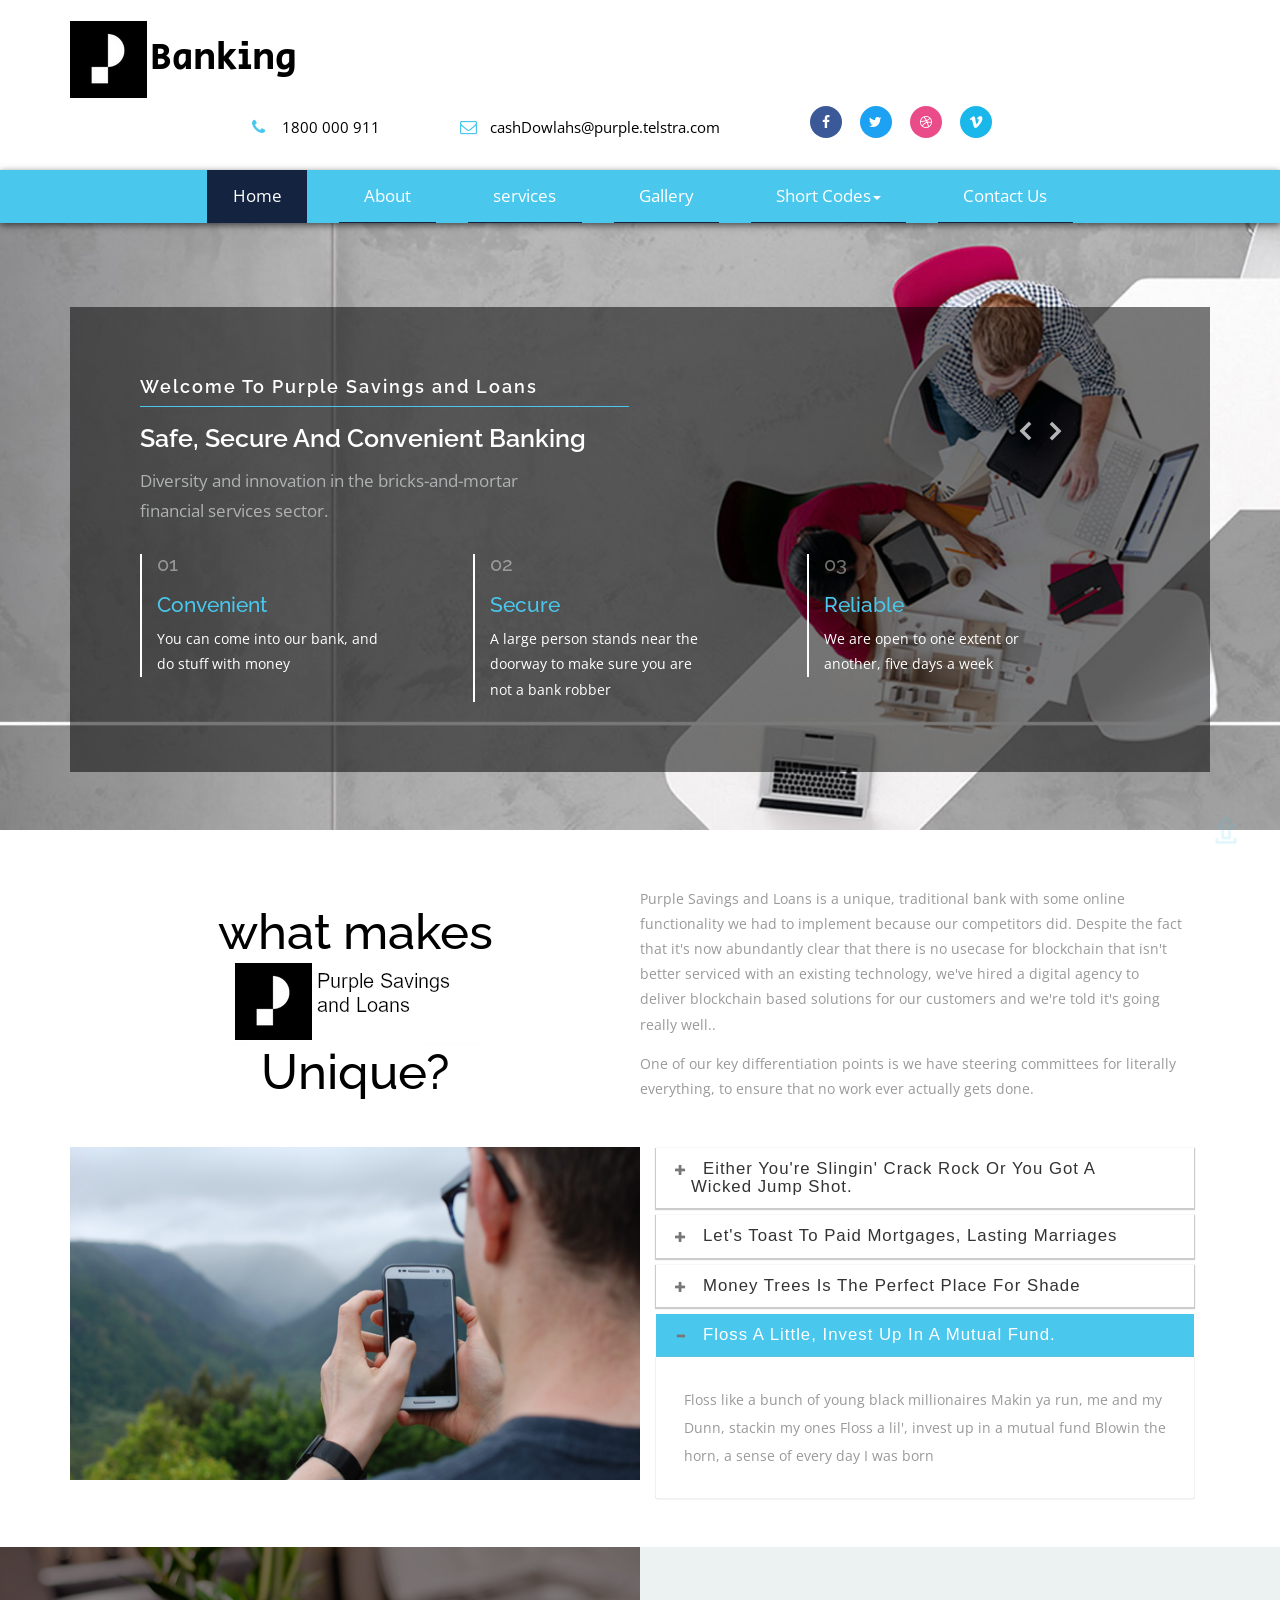
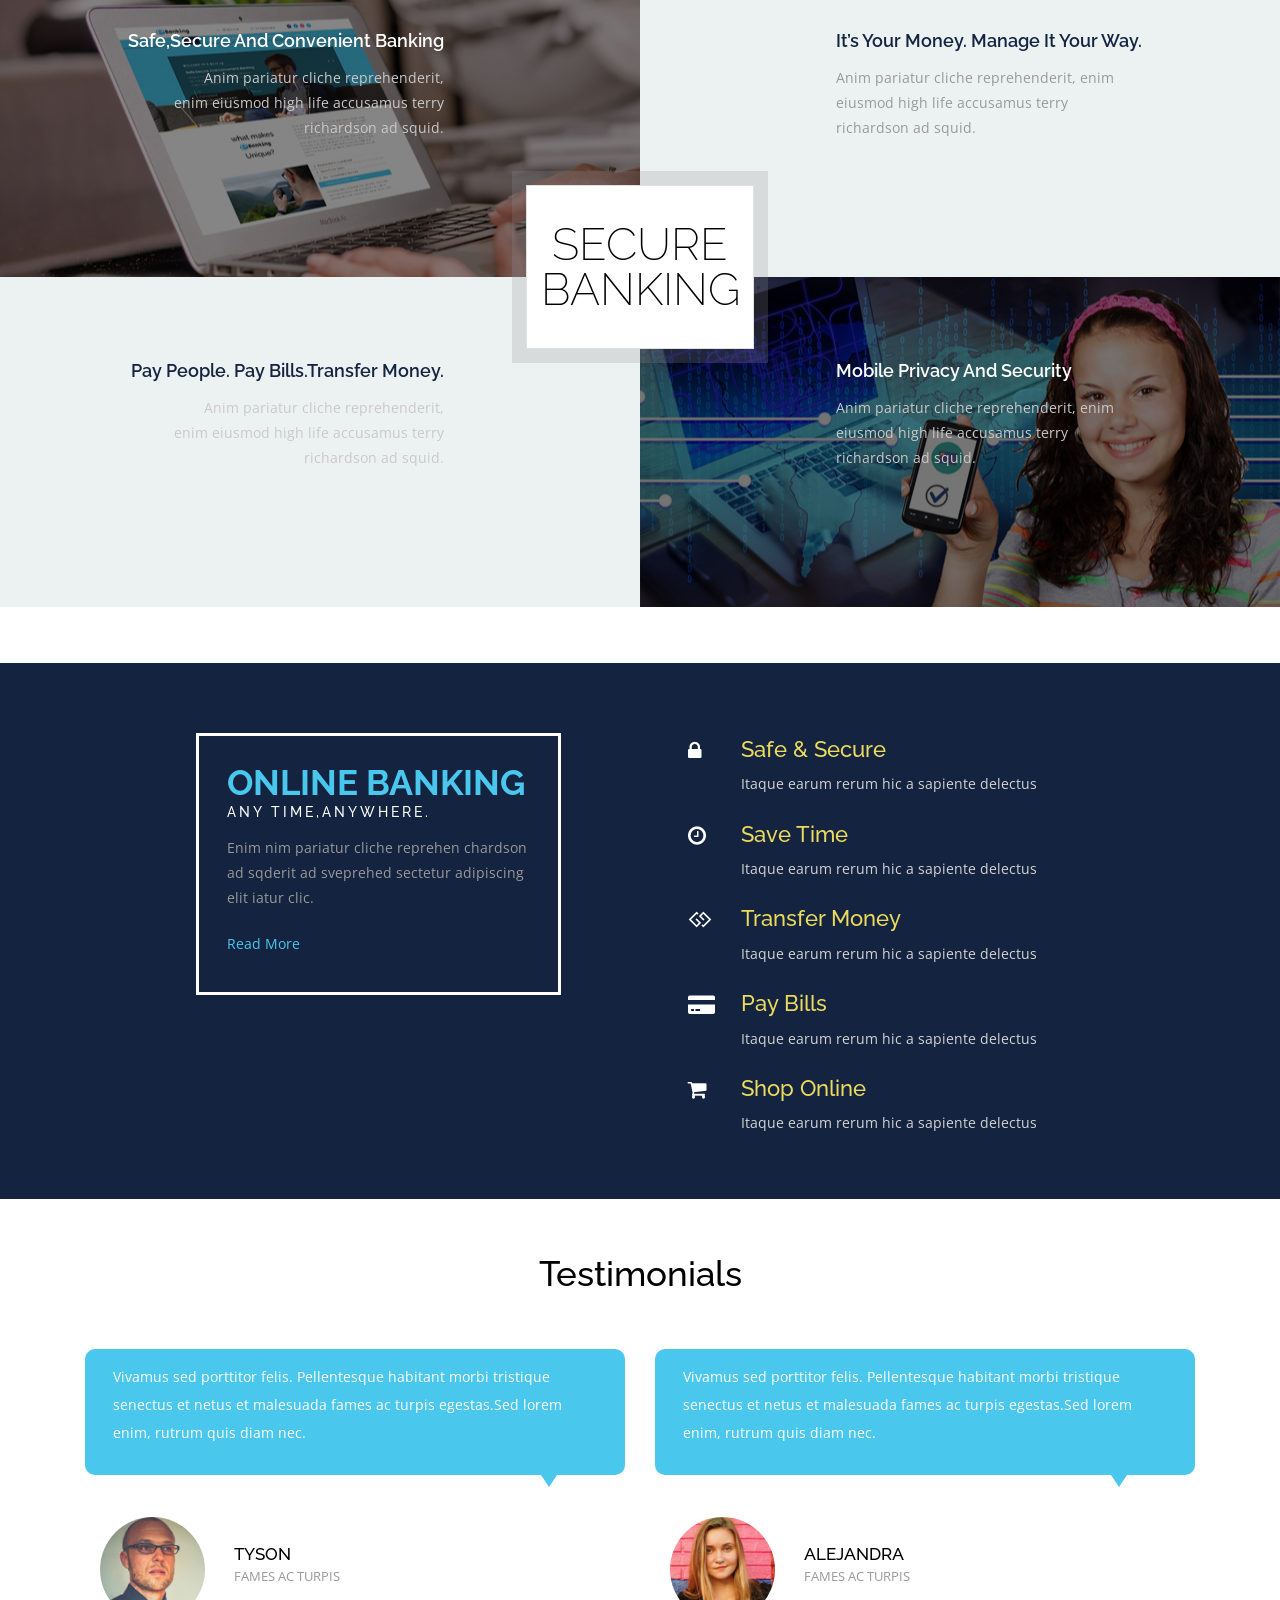
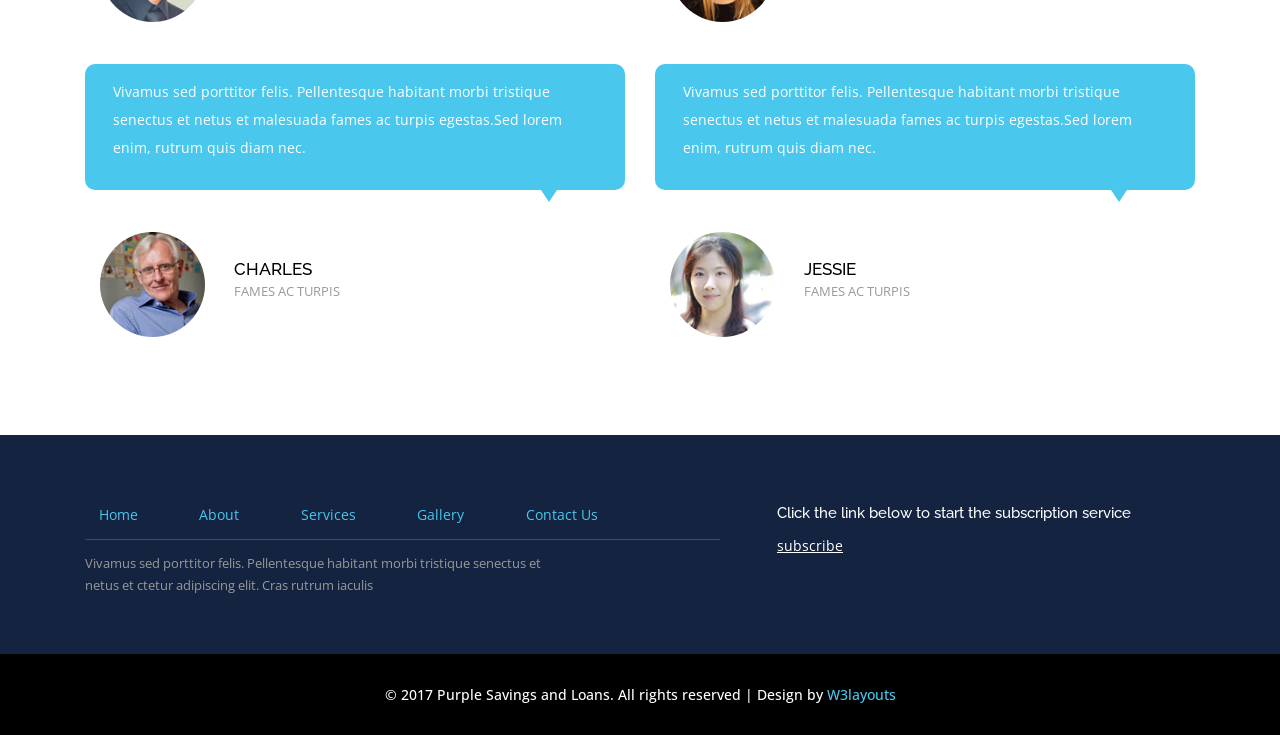
==== index.html @ 35c1cdf0 "Made IE6 compatibility more exciting!" ====
<!--
Author: W3layouts
Author URL: http://w3layouts.com
License: Creative Commons Attribution 3.0 Unported
License URL: http://creativecommons.org/licenses/by/3.0/
-->
<!DOCTYPE html>
<html lang="en">
<head>
<title>Purple Savings and Loans a Banking Category Bootstrap Bootstrap Responsive website Template | Home :: w3layouts</title>
<meta name="viewport" content="width=device-width, initial-scale=1">
<meta http-equiv="Content-Type" content="text/html; charset=utf-8" />
<meta name="keywords" content="Purple Savings and Loans Responsive web template, Bootstrap Web Templates, Flat Web Templates, Android Compatible web template, 
	SmartPhone Compatible web template, free WebDesigns for Nokia, Samsung, LG, Sony Ericsson, Motorola web design" />
<script type="application/x-javascript"> addEventListener("load", function() { setTimeout(hideURLbar, 0); }, false); function hideURLbar(){ window.scrollTo(0,1); } </script>
<!-- Custom Theme files -->
<link href="css/bootstrap.css" type="text/css" rel="stylesheet" media="all">
<link href="css/style.css" type="text/css" rel="stylesheet" media="all">
<link href="css/font-awesome.css" rel="stylesheet">   <!-- font-awesome icons --> 
<!-- //Custom Theme files -->  
<!-- js --> 
	<script src="js/jquery-2.2.3.min.js"></script>
<!-- web-fonts -->
<link href="//fonts.googleapis.com/css?family=Secular+One" rel="stylesheet">
<link href="//fonts.googleapis.com/css?family=Open+Sans:300,300i,400,400i,600,600i,700,700i,800,800i" rel="stylesheet">
<link href="//fonts.googleapis.com/css?family=Raleway:100,100i,200,200i,300,300i,400,400i,500,500i,600,600i,700,700i,800,800i,900,900i" rel="stylesheet">
<!-- //web-fonts --> 
</head>
<body> 
	<!-- header -->
	<div class="headerw3-agile"> 
		<div class="header-w3mdl"><!-- header-two --> 
			<div class="container"> 
				<div class="agileits-logo navbar-left">
					<h1><a href="index.html"><img src="images/e.png" alt="logo"/>Banking</a></h1> 
				</div> 
				<div class="agileits-hdright nav navbar-nav">
					<div class="header-w3top"><!-- header-top --> 
						<ul class="w3l-nav-top">
							<li><i class="fa fa-phone"></i><span> 1800 000 911 </span></li> 
							<li><a href="mailto:example@mail.com"><i class="fa fa-envelope-o"></i><span>cashDowlahs@purple.telstra.com</span></a></li>
						</ul>
						<div class="clearfix"> </div> 	 
					</div>
					<div class="agile_social_banner">
						<ul class="agileits_social_list">
							<li><a href="#" class="w3_agile_facebook"><i class="fa fa-facebook" aria-hidden="true"></i></a></li>
							<li><a href="#" class="agile_twitter"><i class="fa fa-twitter" aria-hidden="true"></i></a></li>
							<li><a href="#" class="w3_agile_dribble"><i class="fa fa-dribbble" aria-hidden="true"></i></a></li>
							<li><a href="#" class="w3_agile_vimeo"><i class="fa fa-vimeo" aria-hidden="true"></i></a></li>
						</ul>
					</div>  

				</div>
				<div class="clearfix"> </div> 
			</div>	
		</div>	
	</div>	
	<!-- //header -->  
	<!-- banner -->
	<div class="banner">
		<div class="header-nav"><!-- header-three --> 	
			<nav class="navbar navbar-default">
				<div class="navbar-header">
					<button type="button" class="navbar-toggle" data-toggle="collapse" data-target="#bs-example-navbar-collapse-1">
						<span class="sr-only">Toggle navigation</span>
						Menu 
					</button> 
				</div>
				<!-- top-nav -->
				<div class="collapse navbar-collapse" id="bs-example-navbar-collapse-1">
					<ul class="nav navbar-nav">
						<li><a href="index.html" class="active">Home</a></li>
						<li><a href="about.html" class="scroll">About</a></li>    
						<li><a href="services.html" class="scroll">services</a></li>    
						<li><a href="gallery.html" class="scroll">Gallery</a></li>    
						<li><a href="icons.html" data-toggle="dropdown">Short Codes<span class="caret"></span></a>
							<ul class="dropdown-menu">
								<li><a href="icons.html">Icons</a></li>
								<li><a href="typography.html">Typograpghy</a></li>
							</ul>
						</li>	
						<li><a href="contact.html" class="scroll">Contact Us</a></li>
					</ul>  
					<div class="clearfix"> </div>	
				</div>
			</nav>    
		</div>
		<!-- banner-text -->
		<!-- banner -->
		<div class="container">
			<div class="banner-text agileits-w3layouts">
				<div  id="top" class="callbacks_container">
					<ul class="rslides" id="slider3">
						<li>
							<div class="banner-textagileinfo">
								<h6>Welcome To Purple Savings and Loans</h6>	 
								<h3>Safe, secure and convenient banking</h3>	 
								<p>Diversity and innovation in the bricks-and-mortar financial services sector.</p>
								<div class="agileits-banner-bot">
									<div class="col-md-4 col-sm-4 col-xs-4 w3l-bb-grid1">
										<h5>01</h5>
										<h4>convenient</h4>	 
										<p>You can come into our bank, and do stuff with money</p>
									</div>
									<div class="col-md-4 col-sm-4 col-xs-4 w3l-bb-grid1">
										<h5>02</h5>
										<h4>secure</h4>
										<p>A large person stands near the doorway to make sure you are not a bank robber</p>
										
									</div>
									<div class="col-md-4 col-sm-4 col-xs-4 w3l-bb-grid1">
										<h5>03</h5>
										<h4>reliable</h4>
										<p>We are open to one extent or another, five days a week</p>
									</div>
									<div class="clearfix"></div>
								</div>	
							</div>	
						</li>
						<li>
							<div class="banner-textagileinfo"> 
								<h6>Welcome To Purple Savings and Loans</h6>	
								<h3>Safe, secure and convenient banking</h3>	 
								<p>Diversity and innovation in the bricks-and-mortar financial services sector</p>
								<div class="agileits-banner-bot">
									<div class="col-md-4 col-sm-4 col-xs-4 w3l-bb-grid1">
										<h5>01</h5>
										<h4>convenient</h4>
										<p>Login with an on-screen, clickable keyboard</p>	 									
									</div>
									<div class="col-md-4 col-sm-4 col-xs-4 w3l-bb-grid1">
										<h5>02</h5>
										<h4>secure</h4>	 
										<p>Your money is safe and secure with block-chain, serverless technology</p>
									</div>
									<div class="col-md-4 col-sm-4 col-xs-4 w3l-bb-grid1">
										<h5>03</h5>
										<h4>reliable</h4>
										<p>Certified for Internet Explorer 6!</p>
									</div>
									<div class="clearfix"></div>
								</div>
							</div>	
						</li>
						<li>
							<div class="banner-textagileinfo">
								<h6>Welcome To Purple Savings and Loans</h6>	
								<h3>Safe, secure and convenient banking</h3>
								<p>Diversity and innovation in the bricks-and-mortar financial services sector</p>
								<div class="agileits-banner-bot">
									<div class="col-md-4 col-sm-4 col-xs-4 w3l-bb-grid1">
										<h5>01</h5>
										<h4>convenient</h4>
										<p>Internet banking available during business hours</p>		
									</div>
									<div class="col-md-4 col-sm-4 col-xs-4 w3l-bb-grid1">
										<h5>02</h5>
										<h4>secure</h4>
										<p>Military-grade encryption with MD5. Maximum password lengths and disabled password managers.</p>
										
									</div>
									<div class="col-md-4 col-sm-4 col-xs-4 w3l-bb-grid1">
										<h5>03</h5>
										<h4>reliable</h4>
										<p>Our voluntary attrition is under 50% so relationships are possible</p>
									</div>
									<div class="clearfix"></div>
								</div>	
							</div>	
						</li> 
					</ul>
				</div>
			</div>
		 </div>
	</div>
	<!-- about -->
	<div class="home-about w3ls-section">
		<div class="container">
			<!-- about top-->
			<div class="w3ls-about agile-section">
					<div class="w3-agileits-about-grids">
						<div class="col-md-6 col-sm-6 col-xs-6 agileits-title">
							<h3>what makes <img src="images/logo.png" alt="logo"/>Unique?</h3> 
						</div>
						<div class="col-md-6 col-sm-6 col-xs-6  agile-about-bottom-right">
							<p>Purple Savings and Loans is a unique, traditional bank with some online functionality we had to implement because our competitors did.
							Despite the fact that it's now abundantly clear that there is no usecase for blockchain that isn't better serviced with an existing technology, we've hired a digital agency to deliver blockchain based solutions for our customers and we're told it's going really well..</p>
							<p class="w3ls-about-text">One of our key differentiation points is we have steering committees for literally everything, to ensure that no work ever actually gets done.</p>
						
						</div>
						<div class="clearfix"> </div>
				   </div>
			</div>
			<!-- //about top-->
			<!-- about bottom-->
			<div class="about-bottom">
				<div class="col-md-6 about-w3right">
					
				</div>
				<div class="col-md-6 about-w3left"> 
					<div class="panel-group" id="accordion" role="tablist" aria-multiselectable="true">
						<div class="panel panel-default">
							<div class="panel-heading" role="tab" id="headingOne">
								<h5 class="panel-title asd">
									<a class="pa_italic collapsed" role="button" data-toggle="collapse" data-parent="#accordion" href="#collapseOne" aria-expanded="false" aria-controls="collapseOne">
										<span class="glyphicon glyphicon-plus" aria-hidden="true"></span><i class="glyphicon glyphicon-minus" aria-hidden="true"></i>Either you're slingin' crack rock or you got a wicked jump shot. 
									</a>
								</h5>
							</div>
							<div id="collapseOne" class="panel-collapse collapse" role="tabpanel" aria-labelledby="headingOne" aria-expanded="false" style="height: 0px;">
								<div class="panel-body panel_text">
									Invest in your future, don't dilute your finances, 401k, make sure it's low risk, then get some real estate, 4.25% thirty-year mortgage
								</div>
							</div>
						</div>
						<div class="panel panel-default">
							<div class="panel-heading" role="tab" id="headingTwo">
								<h5 class="panel-title asd">
									<a class="pa_italic collapsed" role="button" data-toggle="collapse" data-parent="#accordion" href="#collapseTwo" aria-expanded="false" aria-controls="collapseTwo">
										<span class="glyphicon glyphicon-plus" aria-hidden="true"></span><i class="glyphicon glyphicon-minus" aria-hidden="true"></i>Let's toast to paid mortgages, lasting marriages
									</a>
								</h5>
							</div>
							<div id="collapseTwo" class="panel-collapse collapse" role="tabpanel" aria-labelledby="headingTwo" aria-expanded="false" style="height: 0px;">
								<div class="panel-body panel_text">
									Anim pariatur cliche reprehenderit, enim eiusmod high life accusamus terry richardson ad squid. 3 wolf moon officia aute, non cupidatat skateboard dolor brunch. Food truck quinoa nesciunt laborum eiusmod.
								</div>
							</div>
						</div>
						<div class="panel panel-default">
							<div class="panel-heading" role="tab" id="headingThree">
								<h5 class="panel-title asd">
									<a class="pa_italic collapsed" role="button" data-toggle="collapse" data-parent="#accordion" href="#collapseThree" aria-expanded="false" aria-controls="collapseThree">
										<span class="glyphicon glyphicon-plus" aria-hidden="true"></span><i class="glyphicon glyphicon-minus" aria-hidden="true"></i>Money trees is the perfect place for shade
									</a>
								</h5>
							</div>
							<div id="collapseThree" class="panel-collapse collapse" role="tabpanel" aria-labelledby="headingThree" aria-expanded="false" style="height: 0px;">
								<div class="panel-body panel_text">
									Anim pariatur cliche reprehenderit, enim eiusmod high life accusamus terry richardson ad squid. 3 wolf moon officia aute, non cupidatat skateboard dolor brunch. Food truck quinoa nesciunt laborum eiusmod.
								</div>
							</div>
						</div>
						<div class="panel panel-default">
							<div class="panel-heading" role="tab" id="headingFour">
								<h5 class="panel-title asd">
									<a class="pa_italic" role="button" data-toggle="collapse" data-parent="#accordion" href="#collapseFour" aria-expanded="true" aria-controls="collapseFour">
										<span class="glyphicon glyphicon-plus" aria-hidden="true"></span><i class="glyphicon glyphicon-minus" aria-hidden="true"></i>Floss a little, invest up in a mutual fund.
									</a>
								</h5>
							</div>
							<div id="collapseFour" class="panel-collapse collapse in" role="tabpanel" aria-labelledby="headingFour" aria-expanded="true">
								<div class="panel-body panel_text">
									Floss like a bunch of young black millionaires Makin ya run, me and my Dunn, stackin my ones Floss a lil', invest up in a mutual fund Blowin the horn, a sense of every day I was born
								</div>
							</div>
						</div>
					</div> 
				</div> 
				<div class="clearfix"> </div>
			</div>		
		</div>	
			<!-- //about-bottom -->
			<!-- about-bottom-grid -->
			<div class="wthree-about-bot-grid-sec">
				<div class="agileits-about-pos">
					<h2>secure banking</h2>
				</div>
				<div class="col-md-6 col-sm-6 w3ls-abg w3ls-abg1 abg1">
					<h4>Safe,secure and convenient banking</h4>
					<p>Anim pariatur cliche reprehenderit, enim eiusmod high life accusamus terry richardson ad squid.</p>
				</div>
				<div class="col-md-6 col-sm-6 w3ls-abg w3ls-abg2 abg4">
					<h4>it’s your money. manage it your way.</h4>
					<p>Anim pariatur cliche reprehenderit, enim eiusmod high life accusamus terry richardson ad squid.</p>
				</div>
				<div class="col-md-6  col-sm-6 w3ls-abg w3ls-abg1 abg2">
					<h4>Pay people. Pay bills.Transfer money.</h4>
					<p>Anim pariatur cliche reprehenderit, enim eiusmod high life accusamus terry richardson ad squid.</p>
				</div>
				<div class="col-md-6 col-sm-6 w3ls-abg w3ls-abg2 abg3">
					<h4>Mobile Privacy and Security</h4>
					<p>Anim pariatur cliche reprehenderit, enim eiusmod high life accusamus terry richardson ad squid.</p>
				</div>
				
				<div class="clearfix"> </div>
			</div>
			<!-- //about-bottom-grid-->
	</div>
	<!-- //about -->
	<!--services-->
	<div class="w3ls-section services">
		<div class="container">
			<div class="services-left">
				<h4 class="title">online banking</h4>
				<h5>any time,anywhere.</h5>
				<p class="data">Enim nim pariatur cliche reprehen chardson ad sqderit ad sveprehed sectetur adipiscing elit iatur clic.</p>
				<div class="more">
					<a href="#" data-toggle="modal" data-target="#myModal"> Read More</a>
				</div>
			</div>
			<div class="services-right">
				<div class="services-grid">
					<div class="col-md-2 col-sm-2 col-xs-2 sr-icon">
						<span class="fa fa-lock" aria-hidden="true"></span>
					</div>	
					<div class="col-md-10 col-sm-10 col-xs-10 sr-txt">
						<h5>safe & secure</h5>
						<p>Itaque earum rerum hic a sapiente delectus</p>
					</div>	
					<div class="clearfix"></div>
				</div>
				<div class="services-grid">
					<div class="col-md-2 col-sm-2 col-xs-2 sr-icon">
						<span class="fa fa-clock-o" aria-hidden="true"></span>
					</div>	
					<div class="col-md-10 col-sm-10 col-xs-10 sr-txt">
						<h5>save time</h5>
						<p>Itaque earum rerum hic a sapiente delectus</p>
					</div>	
					<div class="clearfix"></div>
				</div>
				<div class="services-grid">
					<div class="col-md-2 col-sm-2 col-xs-2 sr-icon">
						<span class="fa fa-gg" aria-hidden="true"></span>
					</div>	
					<div class="col-md-10 col-sm-10 col-xs-10 sr-txt">	
						<h5>transfer money</h5>
						<p>Itaque earum rerum hic a sapiente delectus</p>
					</div>
					<div class="clearfix"></div>
				</div>	
				<div class="services-grid">
					<div class="col-md-2 col-sm-2 col-xs-2 sr-icon">
						<span class="fa fa-credit-card-alt" aria-hidden="true"></span>
					</div>	
					<div class="col-md-10 col-sm-10 col-xs-10 sr-txt">	
						<h5>pay bills</h5>
						<p>Itaque earum rerum hic a sapiente delectus</p>
					</div>	
					<div class="clearfix"> </div>
				</div>
				<div class="services-grid">
					<div class="col-md-2 col-sm-2 col-xs-2 sr-icon">
						<span class="fa fa-shopping-cart" aria-hidden="true"></span>
					</div>	
					<div class="col-md-10 col-sm-10 col-xs-10 sr-txt">
						<h5>Shop Online</h5>
						<p>Itaque earum rerum hic a sapiente delectus</p>
					</div>	
					<div class="clearfix"> </div>
				</div>
				<div class="clearfix"> </div>
			</div>
			<div class="clearfix"> </div>
		</div>
	</div>
	<!--//services-->
	<!-- testimonials -->
<div class="testimonials w3ls-section" id="testimonials">
	<div class="container"> 
		<h3 class="h3-w3l">Testimonials</h3>
		<div class="agile_testimonials_grids">
			<div class="col-md-6 col-sm-6 agile_testimonials_grid">
				<div class="agile_testimonials_grid1">
					<div class="w3_agile_testimonials_grid_right test-tooltip">
					   <p>Vivamus sed porttitor felis. Pellentesque habitant morbi tristique senectus et netus et 
						malesuada fames ac turpis egestas.Sed lorem enim, rutrum quis diam nec.</p>
					</div>
					<div class="w3_agile_testimonials_grid">
						<div class="w3_agile_testimonials_grid_left">
							<div class="col-md-3 col-sm-3 col-xs-3 w3l-testi-img">
								<img src="images/13.jpg" alt=" " class="img-responsive"/>
							</div>	
							<div class="col-md-9 col-sm-9 col-xs-9 w3l-testi-txt">
								<h4>Tyson</h4>
								<p>fames ac turpis</p>
							</div>	
							<div class="clearfix"> </div>
						</div>
					</div>
					
					<div class="clearfix"> </div>
				</div>
			</div>
			<div class="col-md-6 col-sm-6 agile_testimonials_grid">
				<div class="agile_testimonials_grid1">
					<div class="w3_agile_testimonials_grid_right test-tooltip">
						 <p>Vivamus sed porttitor felis. Pellentesque habitant morbi tristique senectus et netus et 
						malesuada fames ac turpis egestas.Sed lorem enim, rutrum quis diam nec.</p>
					</div>
					<div class="w3_agile_testimonials_grid">
						<div class="w3_agile_testimonials_grid_left">
							<div class="col-md-3 col-sm-3 col-xs-3 w3l-testi-img">
								<img src="images/10.jpg" alt=" " class="img-responsive"/>
							</div>	
							<div class="col-md-9 col-sm-9 col-xs-9 w3l-testi-txt">
								<h4>Alejandra</h4>
								<p>fames ac turpis</p>
							</div>
							<div class="clearfix"> </div>
						</div>
					</div>
					<div class="clearfix"> </div>
				</div>
			</div>
			<div class="col-md-6 col-sm-6 agile_testimonials_grid">
				<div class="agile_testimonials_grid1">
					<div class="w3_agile_testimonials_grid_right test-tooltip">
					   <p>Vivamus sed porttitor felis. Pellentesque habitant morbi tristique senectus et netus et 
						malesuada fames ac turpis egestas.Sed lorem enim, rutrum quis diam nec.</p>
					</div>
					<div class="w3_agile_testimonials_grid">
						<div class="w3_agile_testimonials_grid_left">
							<div class="col-md-3 col-sm-3 col-xs-3 w3l-testi-img">
								<img src="images/11.jpg" alt=" " class="img-responsive"/>
							</div>	
							<div class="col-md-9 col-sm-9 col-xs-9 w3l-testi-txt">
								<h4>Charles</h4>
								<p>fames ac turpis</p>
							</div>	
							<div class="clearfix"> </div>
						</div>
					</div>					
					<div class="clearfix"> </div>
				</div>
			</div>
			<div class="col-md-6 col-sm-6 agile_testimonials_grid">
				<div class="agile_testimonials_grid1">
					<div class="w3_agile_testimonials_grid_right test-tooltip">
					   <p>Vivamus sed porttitor felis. Pellentesque habitant morbi tristique senectus et netus et 
						malesuada fames ac turpis egestas.Sed lorem enim, rutrum quis diam nec.</p>
					</div>
					<div class="w3_agile_testimonials_grid">
						<div class="w3_agile_testimonials_grid_left">
							<div class="col-md-3 col-sm-3 col-xs-3 w3l-testi-img">
								<img src="images/12.jpg" alt=" " class="img-responsive" />
							</div>
							<div class="col-md-9 col-sm-9 col-xs-9 w3l-testi-txt">
								<h4>Jessie</h4>
								<p>fames ac turpis</p>
							</div>
							<div class="clearfix"> </div>
						</div>
					</div>
					<div class="clearfix"> </div>
				</div>
			</div>
			<div class="clearfix"> </div>
		</div>
	</div>
</div>
<!-- //testimonials -->
<!--footer-->
<div class="agile-footer w3ls-section">
	<div class="container">
		<div class="col-md-7 list-footer">
		  <ul class="footer-nav">
				<li><a  href="index.html">Home</a></li>
				<li><a  href="about.html">About</a></li>
				<li><a  href="services.html">Services</a></li>
				<li><a href="gallery.html">Gallery</a></li>
				<li><a href="contact.html">Contact Us</a></li>
		  </ul>
		  <p>Vivamus sed porttitor felis. Pellentesque habitant morbi tristique senectus et netus et ctetur adipiscing elit. Cras rutrum iaculis</p>
		</div>
		<div class="col-md-5 agileinfo-sub">
			<h6>Click the link below to start the subscription service</h6>
			<a href="#" data-toggle="modal" data-target="#myModal1">subscribe</a>
		</div>
		<div class="clearfix"></div>
     </div>
</div>	 
<div class="w3_agile-copyright text-center">
		<p>© 2017 Purple Savings and Loans. All rights reserved | Design by <a href="//w3layouts.com/">W3layouts</a></p>
	</div>
<!--//footer-->	

	<!-- modal-sign -->
	<div class="modal bnr-modal fade" id="myModal" tabindex="-1" role="dialog">
		<div class="modal-dialog" role="document">
			<div class="modal-dialog modal-md">
			<div class="modal-content">
				<div class="modal-header">
					<button type="button" class="close" data-dismiss="modal" aria-hidden="true">&times;</button>
					<img src="images/logo.png" alt="logo"/>
				</div>
				<div class="modal-body">
					<img src="images/modal.jpg" class="img-responsive" alt="image">
					<p>Fusce et congue nibh, ut ullamcorper magna. Donec ac massa tincidunt, fringilla sapien vel, tempus massa. Vestibulum felis leo, tincidunt sit amet tristique accumsan. In vitae dapibus metus. Donec nec massa non nulla mattis aliquam egestas et mi.</p>
				</div>
			</div>
		</div>

		</div>
	</div>
	<!-- modal-sign -->
	<div class="modal bnr-modal fade" id="myModal1" tabindex="-1" role="dialog">
		<div class="modal-dialog" role="document">
			<div class="modal-content">
				<div class="modal-header">
					<img src="images/logo.png" alt="logo"/>
					<button type="button" class="close" data-dismiss="modal" aria-label="Close"><span aria-hidden="true">&times;</span></button>						
				</div> 
				<div class="modal-body modal-spa">
					<p>Purple Savings and Loans's email newsletter provides subscribers with helpful articles on important issues in the banking industry, as well as news about events and more! To sign up for the newsletter, fill the below form.</p>
					<form class=" wthree-subsribe" action="#" method="post"> 
						<input type="text" name="name" placeholder="Your Name" required="">
						<input type="email" name="email" placeholder="your Email" required="">
						<input type="submit" value="SignUp"> 
						<div class="clearfix"></div>
					</form>
				</div> 
			</div>
		</div>
	</div>
	<!-- //modal-sign -->    
	<!-- //banner -->
		<!-- //banner-text -->  
	<!-- //banner -->
	<!-- banner Slider starts Here -->
	<script src="js/responsiveslides.min.js"></script>
	<script>
		// You can also use "$(window).load(function() {"
		$(function () {
		  // Slideshow 3
		  $("#slider3").responsiveSlides({
			auto:true,
			pager:false,
			nav: true,
			speed: 500,
			namespace: "callbacks",
			before: function () {
			  $('.events').append("<li>before event fired.</li>");
			},
			after: function () {
			  $('.events').append("<li>after event fired.</li>");
			}
		  });
	
		});
	</script>
	<script src="js/SmoothScroll.min.js"></script>
	<!-- smooth-scrolling-of-move-up -->
	<script type="text/javascript" src="js/move-top.js"></script>
	<script type="text/javascript" src="js/easing.js"></script>
	<script type="text/javascript">
		$(document).ready(function() {
			/*
			var defaults = {
				containerID: 'toTop', // fading element id
				containerHoverID: 'toTopHover', // fading element hover id
				scrollSpeed: 1200,
				easingType: 'linear' 
			};
			*/
			
			$().UItoTop({ easingType: 'easeOutQuart' });
			
		});
	</script>
	<!-- //smooth-scrolling-of-move-up -->  

	<!-- Bootstrap core JavaScript
    ================================================== -->
    <!-- Placed at the end of the document so the pages load faster -->
    <script src="js/bootstrap.js"></script>

</body>
</html>
---- css/style.css ----
/*--
Author: W3layouts
Author URL: http://w3layouts.com
License: Creative Commons Attribution 3.0 Unported
License URL: http://creativecommons.org/licenses/by/3.0/
--*/
body{
	margin:0;
	font-family: 'Open Sans', sans-serif;
}
body a{
	transition: 0.5s all;
	-webkit-transition: 0.5s all;
	-moz-transition: 0.5s all;
	-o-transition: 0.5s all;
	-ms-transition: 0.5s all;
	text-decoration:none;
	outline:none;
}
h1,h2,h3,h4,h5,h6{
	margin:0; 
	font-family: 'Raleway', sans-serif;
}
p{
	margin:0;
	line-height:2;
	font-size:1em;
}
ul,label{
	margin:0;
	padding:0;
}
body a:hover,body a:focus{
	text-decoration:none;
	outline: none;
} 
/*-- header --*/  
.headerw3-agile {
    background:#fff; 
}
/*-- header-top --*/
.header-w3top {
    float: left;
    padding: 0 3em;
    margin-left: 7em;
}
.header-w3top ul li {
    display: inline-block;
    color: #000;
    font-size: 1.2em;
    font-weight: 300;
    text-align: center;
    padding: 1em 0;
	margin:0 2em;
}
.header-w3top ul li i.fa {
    margin-right: 5px;
    padding: 0 0.5em;
    color: #49c7ed;
}
.header-w3top ul li a {
    color: #000;
    -webkit-transition: .5s all;
    -moz-transition: .5s all;
    -o-transition: .5s all;
    -ms-transition: .5s all;
    transition: .5s all;
}
.header-w3top ul li a:hover {
    color: #142340;
}
/*-- //header-top --*/
/*-- header-mdl --*/ 
.header-w3mdl {
    padding: 1.5em 0 1em;
}
/*-- logo --*/
.header-mdl.agileits-logo {
    text-align: center;
    margin: 2em 0 0.5em;
}
.agileits-logo h1 {
    font-size: 2.7em;
    display: inline-block;
    line-height: 1.3em;
	font-family: 'Secular One', sans-serif;
}
.agileits-logo h1 a {
    color: #000;
    text-decoration: none;
    display: inline-block;
}
.agileits-logo.navbar-left img {
    margin-right: 3px;
}
ul.w3l-nav-top li span {
    color: #000;
    font-size: 0.9em;
    font-weight: 400;
}
/*-- //logo --*/
/*-- social-icon --*/
.agile_social_banner {
	float:right;
    padding-top:0.6em;
}
.agile_social_icons_banner {
    margin-top: 2em;
    text-align: right;
}
.agile_social_icons_banner ul {
    display: inline-block;
}
.agileits_social_list li {
    display: inline-block;
    margin-left: 1em;
}
.agileits_social_list li a {
    color: #fff;
    text-align: center;
    display: inline-block;
    font-size: 1em;
    padding: .4em 0;
    width: 32px;
    height: 32px;
	border-radius:50%;
	-webkit-transition:.5s all;
	-moz-transition:.5s all;
	-o-transition:.5s all;
	-ms-transition:.5s all;
	transition:.5s all;
}
a.w3_agile_facebook{
	background:#3b5998;
}
a.w3_agile_facebook:hover{
	background:#fff;
	color:#3b5998
}
a.agile_twitter{ 
	background:#1da1f2;
}
a.agile_twitter:hover{
	color:#1da1f2;
	background:#fff;
}
a.w3_agile_dribble{ 
	background:#ea4c89;

}
a.w3_agile_dribble:hover{ 
	color:#ea4c89;
	background:#fff
}
a.w3_agile_vimeo{ 
	background:#1ab7ea;
}
a.w3_agile_vimeo:hover{ 
	color:#1ab7ea;
	background:#fff;
} 
/*-- //social icons --*/
/*-- //header-mdl --*/
/*-- top-nav --*/ 
.navbar-default .navbar-collapse, .navbar-default .navbar-form {
    border: none;
    background: #49c7ed;
}
.header-nav {
    background: rgba(124, 101, 60, 0.58);
	-webkit-box-shadow: 0px 2px 7px 0px rgba(4, 3, 0, 0.62);
	-moz-box-shadow: 0px 2px 7px 0px rgba(4, 3, 0, 0.62); 
    box-shadow: 0px 2px 7px 0px rgba(4, 3, 0, 0.62);
}
.header-nav ul.nav.navbar-nav {
    float: none;
    width: 100%;
    text-align: center;
} 
.navbar-default {
    background: none;
    border: none;
	margin: 0;
}  
.navbar-default .navbar-nav > .active > a, .navbar-default .navbar-nav > .active > a:hover, .navbar-default .navbar-nav > .active > a:focus {
    color: #99abd5;
    background: none;
}
.navbar-nav > li {
	display: inline-block;
	float:none;
    margin: 0 1em;
}
.navbar-default .navbar-nav > li > a ,.dropdown-menu > li > a{
    color: #fff;
    font-size: 1.2em;
    padding: 1.3em 1.5em;
    position: relative;
    z-index: 9;
}
.navbar-default .navbar-nav > li > a:hover, .navbar-default .navbar-nav > li > a:focus,.navbar-default .navbar-nav li a.active,.dropdown-menu > li > a:hover{
    color: #fff;
}
.navbar-default .navbar-nav > li > a:before ,.dropdown-menu > li > a:before{
    content: '';
    position: absolute;
    bottom: 0;
    background: #142340;
    height: 1px;
    width: 100%;
    left: 0;
    -webkit-transition: .5s all;
    -moz-transition: .5s all;
    -o-transition: .5s all;
    -ms-transition: .5s all;
    transition: .5s all;
    z-index: -1;
}
.navbar-default .navbar-nav li  a:hover:before,.navbar-default .navbar-nav li a.active:before,.dropdown-menu > li > a:hover:before{
	height: 100%;
}  
.navbar-default .navbar-nav > .open > a, .navbar-default .navbar-nav > .open > a:hover, .navbar-default .navbar-nav > .open > a:focus,.dropdown-menu > li > a:before{
	color:#fff;
	background: #142340;
}
.w3header form {
	margin: 1.1em 0 0;
    position: relative;
	padding-left: 2em;
}
.w3header input[type="search"] {
    width: 100%;
    padding: 0.6em 3.5em .6em .8em;
    font-size: 1em;
    color: #fff;
    outline: none;
    border: 1px solid #0696a9;
    background: none;
    -webkit-appearance: none; 
    -webkit-transition: 0.5s all;
    -moz-transition: 0.5s all;
	transition: 0.5s all;
}
.w3header button.btn.btn-default {
    border: none;
    position: absolute;
    top: 0px;
    right: 0px;
    width: 40px;
    height: 39px;
    outline: none;
    box-shadow: none;
    background: #f44336;
    padding: 0;
    border-radius: inherit; 
	-webkit-appearance: none;
	-webkit-transition:.5s all;
	-moz-transition:.5s all;
	transition:.5s all;
} 
.w3header form:hover input[type="search"]{
	border-color:#ca5a00;
}
.w3header form:hover .btn.btn-default{
    background: #f44336;
}
.w3header span.glyphicon {
    font-size: 1em;
    color: #fff;
    padding: 3px;
}
.w3header ::-webkit-input-placeholder {
   color: #ccc;   
} 
.w3header :-moz-placeholder { /* Firefox 18- */
   color: #ccc; 
} 
.w3header ::-moz-placeholder {  /* Firefox 19+ */
   color: #ccc;  
} 
.w3header :-ms-input-placeholder {  
   color: #ccc;  
}  
.dropdown-menu > li > a {
    display: block;
    padding: 8px 15px;
}	
.dropdown-menu {
    min-width: 157px;
}	
.open > .dropdown-menu {
    display: block;
    background: #49c7ed;
}

/*-- //top-nav --*/
/*-- //header --*/ 
/*-- banner-modal --*/
.modal-open .modal {
    background: rgba(0, 0, 0, 0.48);
}
.modal.bnr-modal {
	padding: 0 1em !important;
}
.modal-body {
    padding: 1em 3em;
}
.modal-dialog {
    margin:3em auto 2em;
}
.bnr-modal .modal-header {
    border: none;
    min-height: 2.5em;
    padding: 1em 2em 0;
}
.bnr-modal button.close {
    color:#142340;
    opacity: .9;
    font-size: 2.5em;
}
.modal-body p{
    margin: 1em 0 0 0;
    font-size: .9em;
    color: #000;
    line-height: 1.8em;
}
.modal-body.modal-spa {
    padding-top: 0;
}
/*-- //banner-modal --*/
/*-- Slider Part starts Here --*/
#slider2,
#slider3 {
	box-shadow: none;
	-moz-box-shadow: none;
	-webkit-box-shadow: none;
	margin: 0 auto;
}
.callbacks_container {
/*-- agileits --*/
  width: 100%;
}
.callbacks {
  position: relative;
  list-style: none;
  overflow: hidden;
  width: 100%;
  padding: 0;
  margin: 0;
}
.callbacks li {
  position: absolute;
  width: 100%;
  left: 0;
  top: 0;
}
.callbacks_nav {
    position: absolute;
    -webkit-tap-highlight-color: rgba(0,0,0,0);
     opacity: 0.7;
    z-index: 3;
    text-indent: -9999px;
    overflow: hidden;
    text-decoration: none;
    height: 53px;
    width: 32px;
    background: url("../images/icons.png") no-repeat 0px 0px;
}
.callbacks_nav.prev {
    top: 38%;
    right: 18%;
}
.callbacks_nav.next {
    left: auto;
    background-position: right;
    right: 16.5%;
    top: 37.2%;
}
.callbacks_nav:active {
  opacity: 1.0;
}
.callbacks_tabs li {
    display: block;
    margin: 0.5em 0;
}
.callbacks_tabs {
    list-style: none;
    position: absolute;
    z-index: 999;
    top: 38%;
    right: 8%;
    padding: 0;
    margin: 0;
}
.callbacks_tabs a {
    height: 12px;
    width: 12px;
    display: inline-block;
    background: #fff;
    -webkit-border-radius: 50%;
    border-radius: 50%;
    -moz-border-radius: 50%;
    -ms-border-radius: 50%;
    -o-border-radius: 50%;
    position: relative;
    font-size: 0;
}
.callbacks_tabs a:after {
    content: "";
    position: absolute;
    width: 22px;
    height: 22px;
    border: 1px solid white;
    -webkit-border-radius: 50%;
    border-radius: 50%;
    -moz-border-radius: 50%;
    -ms-border-radius: 50%;
    -o-border-radius: 50%;
    top: -5px;
    left: -5px;
	-webkit-transform: scale(0);
	-moz-transform: scale(0);
	-o-transform: scale(0);
    transform: scale(0);
	-ms-transform: scale(0);
	-webkit-transition: .5s all;
	-moz-transition: .5s all;
    transition: .5s all;
}
.callbacks_here a:after{
    border-color: #fff;
	-webkit-transform: scale(1);
	-moz-transform: scale(1);
	-o-transform: scale(1);
    transform: scale(1);
	-ms-transform: scale(1);
}
/*-- //Slider part Ends Here --*/
/*-- //banner --*/
/*-- banner --*/
.banner {
    background:url(../images/banner.jpg)no-repeat center center;
	-webkit-background-size: cover;
	-moz-background-size: cover;
    background-size: cover; 
	position: relative;
	min-height:700px;
}
.banner-textagileinfo {
    padding: 5em;
    background: rgba(0, 0, 0, 0.52);
}
.banner-text {
    padding: 6em 0 0;
}
.banner-text h6 {
    font-size: 1.3em;
    color: #fff;
    margin-bottom:1em;
    padding: 0 5em 0.5em 0;
    font-weight: 600;
    letter-spacing: 2px;
    border-bottom:1px solid #49c7ed;
    display: inline-block;
}
.banner-text h3 {
    font-size: 1.8em;
    color: #fff;
    margin-bottom: 0.5em;
    font-weight: 600;
    text-transform: capitalize;
}
.banner-text h3 span {
    display: block;
    font-size: 2em;
}
.banner-textagileinfo p {
    width: 43%;
    color: #afb2b3;
    font-size: 1.2em;
}
.w3l-bb-grid1 h5 {
    color: rgba(243, 243, 243, 0.46);
    font-size: 1.4em;
}
.more a {
    font-size: 1em;
    color: #49c7ed;
    padding: 0.7em 0em;
    position: relative;
    -webkit-backface-visibility: hidden;
    -moz-osx-font-smoothing: grayscale;
    text-decoration: none;
    display: block;
    -webkit-transition: .5s all;
    -moz-transition: .5s all;
    -o-transition: .5s all;
    -ms-transition: .5s all;
    transition: .5s all;
}
.more a:hover{
	background:transparent;
	-webkit-border-radius:30px;
	-moz-border-radius:30px;
	border-radius:30px;
}
/*-- banner-bottom --*/
.agileits-banner-bot {
    padding-top: 2em;
}
.w3l-bb-grid1 {
    border-left: 2px solid #fff;
}
.w3l-bb-grid1 h4 {
    text-transform: capitalize;
    color: #49c7ed;
    font-size: 1.5em;
    margin: 0.8em 0 0.5em;
}
.w3l-bb-grid1 p {
    width: 75%;
    font-size: 1em;
    color: #fff;
}
/*-- //banner-bottom --*/
/*-- about --*/
.w3ls-section{
	padding:5em 0;
} 
div#inner-about {
    padding-bottom: 2em;
}
.about-text {
    text-align: center;
    padding: 0 6em;
}
.about-text h2 {
    font-size: 1.5em;
    margin: 0 0 0.7em 0;
    line-height: 1.5em;
    color: #142340;
    text-transform: capitalize;
}
/*-- //about --*/
/*-- about-top --*/
.agile-about-bottom-left h3.agileits-title {
    color: #000;
	text-align:right;
    font-size: 2.6em;
}
.agile-about-bottom-left h3.agileits-title span {
    color: #005498;
}
.agile-about-bottom-left {
    padding: 0.5em 3em;
}
.agile-about-bottom-right h5 {
    line-height: 1.5;
    color: #000;
    font-size: 1.4em;
	margin-bottom:1em;
}
.agile-about-bottom-right {
    padding: 0 2em 0 0em;
}
i.fa.fa-quote-right {
    display: block;
    text-align: right;
    font-size: 5em;
    color: #e2e2e2;
}
p.w3ls-about-text {
    margin: 1em 0;
}
/*-- //about-top --*/
/*-- about-bottom --*/
h3.h3-w3l,h2.h3-w3l {
    text-align: center;
    font-size: 2.5em;
    color: #000;
    margin-bottom: 1.2em;
	text-transform:capitalize;
}
.about-bottom {
    padding: 3em 0;
}
.about-w3right{
	background:url(../images/about.jpg) no-repeat center;
	background-size:cover;
	min-height:333px;
}
.agileits-title {
    text-align: center;
}
.agileits-title h3 {
    font-size: 3.5em;
    color: #000;
    display: inline-block;
    padding: .1em 0.5em;
    margin: 0.3em 1.3em;
}
p {
    font-size: 1em;
    color:#999;
    line-height: 1.8em; 
}
.about-w3right {
    padding: 0 2em;
}
.about-w3left img {
    width: 100%;
}
/*-- panel --*/
.pa_italic i {
    left: -1.5em;
	font-size: 11px;
}
.pa_italic span {
    display: none;
}
.collapsed span {
    display: inline-block;
    left: -1.5em;
	font-size: 11px;
}
.collapsed i {
    display: none;
}
.panel-heading {
    padding:0;
}
.panel-title {
    font-size: 1.2em;
    color: #333;
    text-transform: capitalize;
    text-decoration: none;
    font-family: 'Roboto', sans-serif;
    font-weight: 400;
    letter-spacing: 1px;
} 
.panel-title a.pa_italic.collapsed {
    background: #fff;
    color: #333;
	-webkit-box-shadow:0px 1px 1px 1px #ccc;
	-moz-box-shadow:0px 1px 1px 1px #ccc;
	-o-box-shadow:0px 1px 1px 1px #ccc;
	-ms-box-shadow:0px 1px 1px 1px #ccc;
    box-shadow:0px 1px 1px 1px #ccc;
}
.panel-title a {
    background:#49c7ed;
	color:#fff;
	text-decoration: none;
    display: block;
    padding: 12px 35px;
}
.panel-default {
    border-color: #FFF;
	background: #f5f5f5;
}
.panel-default > .panel-heading {
    color: #212121;
    background-color: #fff; 
}
.panel-body {
    padding: 2em;
    font-size: 14px;
    line-height: 2em;
    color: #999;
	border-top-color: transparent;
	-webkit-box-shadow: 0px 0px 1px #aaa;
	-moz-box-shadow: 0px 0px 1px #aaa; 
    box-shadow: 0px 0px 1px #aaa;
    background: #fff;
}
a.pa_italic label {
    cursor: pointer;
	font-weight:500;
}
a.pa_italic:focus {
    outline: none;
    text-decoration: none;
} 
.panel-default > .panel-heading + .panel-collapse > .panel-body {
    border-top-color: #fff;
}
/*-- //panel --*/

.wthree-about-bot-grid-sec {
    position: relative;
}
.w3ls-abg.w3ls-abg1.abg1{
	-webkit-transition: .5s all;
	-moz-transition: .5s all;
	-o-transition: .5s all;
	-ms-transition: .5s all;
	transition: .5s all;
}		
.w3ls-abg1,.abg2 {
    text-align: right;
	background:#ecf2f2;
    padding: 6em 14em 0 10em;
}
.w3ls-abg.w3ls-abg2.abg3,.w3ls-abg.w3ls-abg2.abg4{
    padding: 6em 10em 0 14em;
	min-height:330px;
}	
.w3ls-abg.w3ls-abg2.abg3 {
	background: url(../images/a2.jpg) no-repeat center;
	background-size:cover;
	min-height:330px;
	-webkit-transition: .5s all;
	-moz-transition: .5s all;
	-o-transition: .5s all;
	-ms-transition: .5s all;
	transition: .5s all;
}
.w3ls-abg.w3ls-abg1.abg1,.w3ls-abg.w3ls-abg1.abg2  {
    min-height: 330px;
}
.abg1{
	background:#fff;
}
.w3ls-abg.w3ls-abg1.abg1 h4{
	color:#fff;
}
.w3ls-abg.w3ls-abg1.abg1 {
    background: url(../images/a1.jpg) no-repeat center;
	background-size:cover;
	
}	
.w3ls-abg.w3ls-abg2.abg2 {
    background: #49c7ed;
}
.w3ls-abg.w3ls-abg2.abg4 {
    background: #ecf2f2; 
}
.w3ls-abg h4 {
    font-size: 1.5em;
    text-transform: capitalize;
    color: #142340;
    font-weight: 600;
}
.w3ls-abg.w3ls-abg1 p{
    padding: 1em 0em 0 15em;
	color:#ccc8c8;
}
.w3ls-abg.w3ls-abg2.abg3 p ,.w3ls-abg.w3ls-abg2.abg4  p{
    padding: 1em 15em 0em 0em;
}
.w3ls-abg.w3ls-abg1.abg1:hover h4,.w3ls-abg.w3ls-abg2.abg3 h4 {
    color: #fff;
}
.w3ls-abg.w3ls-abg1.abg1 p,.w3ls-abg.w3ls-abg2.abg3 p {
    color: #ccc8c8;
}
.agileits-about-pos h2 {
    font-size: 3.5em;
    text-transform: uppercase;
    font-weight: 200;
    line-height: 1;
    padding: 0.8em 0;
    color: #000;
    text-align: center;
    border: 1px solid #e0e0e0;
    background: #fff;
}
.agileits-about-pos {
    position: absolute;
    top: 34%;
    left: 40%;
    z-index: 1;
    background: rgba(144, 145, 148, 0.23);
    width: 20%;
    padding: 1em;
}
/*-- //about --*/
/*-- about-slid --*/ 
.awards-agileinfo{
    background: url(../images/5.jpg)no-repeat 0px 0px;
    -webkit-background-size: cover;
    -moz-background-size: cover;
    background-size: cover;
} 
.w3ls_about_guage {
    text-align: center;
}
.w3ls_about_guage h4 {
    font-size: 1.3em;
    color: #fff;
    letter-spacing: 2px;
    text-transform: capitalize;
    font-weight: 300;
}
/*-- //about-slid --*/
/*-- team --*/ 
div#team {
    padding: 2em 0 5em;
}
.team-row.agileits-w3layouts {
    margin-top: 4em;
}
.team-grids .team-agileimg {
	overflow: hidden;
	position: relative;
	display: block;
}
.captn h4 {
    color: #fff;
    font-size: 2em;
    margin-top: 2px;
}
.captn p {
    font-size: 1em;
    margin-top: 0.5em;
	color:#fff;
	line-height:1.8em;
}
.team-grids .captn {
    display: inline-block;
    height: 100%;
    width: 100%;
    position: absolute;
    top: -100%;
    right: 0;
    background-color: rgba(0, 0, 0, 0.65);
    text-align: center;
    -o-transition: all 0.5s;
    -moz-transition: all 0.5s;
    -ms-transition: all 0.5s;
    -webkit-transition: all 0.5s;
    transition: all 0.5s;
}
.captn-top {
    padding: 34% 10% 4%;
}
.team-agileimg:hover .captn {
	width: 100%;
	top: 0%;
}
img.img-responsive {
    width: 100%;
}
.team-grids .agileits_social_list li {
    margin: 0 0.5em;
}
.team .social-w3lsicon { 
    -webkit-transform: scale(0);
    -moz-transform: scale(0);
    -o-transform: scale(0);
    -ms-transform: scale(0);
    transform: scale(0);
    -webkit-transition: 1s all;
    -moz-transition: 1s all;
    transition: 1s all;
}
.team-agileimg:hover .social-w3lsicon{
    -webkit-transform: scale(1);
	-moz-transform: scale(1);
	-o-transform: scale(1);
	-ms-transform: scale(1);
    transform: scale(1);
}
/*-- social-icons --*/ 
.agileinfo-social-grids ul{
	padding:0;
	margin:0;
}
.agileinfo-social-grids ul li{
    display: inline-block;
}
.agileinfo-social-grids ul li a {
	color: #FFFFFF;
    text-align: center;
}
.agileinfo-social-grids ul li a i.fa{
    transition: 0.5s all;
    -webkit-transition: 0.5s all;
    -moz-transition: 0.5s all;
    -o-transition: 0.5s all;
    -ms-transition: 0.5s all; 
    width: 40px;
    height: 40px;
    line-height:2.8em;
	-webkit-border-radius: 50%;
	-moz-border-radius: 50%;
	-o-border-radius: 50%;
	-ms-border-radius: 50%;
    border-radius: 50%;
}
.agileinfo-social-grids ul li a i.fa.fa-facebook:hover {
	background:#3b5998;
}
.agileinfo-social-grids ul li a i.fa.fa-twitter{
	margin:0 .5em;
}
.agileinfo-social-grids ul li a i.fa.fa-twitter:hover{
	background: #55acee;
}
.agileinfo-social-grids ul li a i.fa.fa-rss{
	margin:0 .5em 0 0;
}
.agileinfo-social-grids ul li a i.fa.fa-rss:hover{
	background: #f26522;
}
.agileinfo-social-grids ul li a i.fa.fa-vk:hover{
	background: #45668e;
}
/*-- //team --*/          
/*--services--*/
.services {
    background: #142340;
}
.services-right {
    float: left;
    width: 50%;
}
/*-- Effect 1--*/
.services-grid span {
    font-size: 1.5em;
    color: #fff;
    display: inline-block;
    z-index: 1;
    padding: 1em 0 0 2em;
}
/*--//Effect 1--*/
.services-grid h5 {
    font-size: 1.6em;
    margin: 0.8em 0 0em;
    color: #ecdb5d;
    text-transform: capitalize;
}
.services-grid p {
    font-size: 1em;
    color: #d4d4d4;
    line-height: 1.8em;
	margin-top:10px;
}
.services-left h4 {
    color: #49c7ed;
    text-transform: uppercase;
    font-size: 2.5em;
    font-weight: 700;
}
.services-grid.agileits-w3layouts h5 {
    color: #142340;
    font-size: 1.3em;
}
.services-grid {
    margin-bottom: 0.5em;
}
.services-left {
    border: 3px solid #fff;
    padding: 2em;
    width: 32%;
    margin: 1em 5em 0 9em;
    float: left;
}
.services-left h5 {
    color: #fff;
    text-transform: uppercase;
    font-size: 1em;
    margin: 0.2em 0 0.4em;
    letter-spacing: 3px;
}
p.data {
    margin: 1em 0;
}
/*-- //table-book --*/  
/*-- services --*/
.w3ls-section.services h2 {
    color: #fff;
}
.services-grid i.fa {
    font-size: 3em;
    color: #00bcd4;
}
.services-grid .agileits-w3layouts h5 {
    font-size: 1.6em;
    margin: 0.8em 0 .4em;
    color: #000;
    font-weight: 700;
    letter-spacing: 1px;
}
/*-- //services --*/ 
/*-- testimonials --*/
.agile_testimonials_grid p {
    color: #fff;
    line-height: 2em;
    margin-bottom: 1em;
	text-align:left;
}
.w3_agile_testimonials_grid_right {
    text-align: right;
    padding: 1em 2em;
    background:#49c7ed;
    position: relative;
    border-radius: 10px;
}
.test-tooltip:before {
    content: '';
    position: absolute;
   right: 68px;
    bottom: -12px;
    border-left: 8px solid transparent;
    border-right: 8px solid transparent;
    border-bottom: 12px solid #49c7ed;
    transform: rotate(180deg);
    -webkit-transform: rotate(180deg);
    -moz-transform:rotate(180deg);
    -o-transform: rotate(180deg);
    -ms-transform: rotate(180deg);
}
.w3_agile_testimonials_grid_left {
    margin: 3em 0;
}
.w3l-testi-img img {
    border-radius: 50%;
}
.w3l-testi-txt h4 {
    text-transform: uppercase;
    font-size: 1.2em;
    color: #000;
}
.w3l-testi-txt p {
    color: #999;
    text-transform: uppercase;
    font-size: 0.9em;
}
.w3l-testi-txt {
    padding: 2em 1em 0;
}
.agile_testimonials_grids {
    margin-top: 4em;
}
.w3l-testi-txt p {
    color: #999;
}
/*--// testimonials --*/
/*-- gallery --*/  
.gallery-grid-img {
    padding:0.5em;
}
.w3-agilepic { 
    position: relative;
    overflow: hidden; 
    display:block; 
    -webkit-animation: anima 2s;
    -moz-animation: anima 2s; 
	animation: anima 2s;
    backface-visibility: hidden;
    -webkit-backface-visibility: hidden;
	-webkit-perspective: 500;
    -webkit-transform-style: preserve-3d;
}  
.w3ls-overlay h4 {
    font-size: 2em;
    color: #fff;
    padding: 28% 0;
    font-weight: 300;
}
.w3-agilepic .pic-image, .w3ls-overlay, .w3-agilepic:hover .w3ls-overlay, .w3-agilepic:hover img {
    -webkit-transition: all 0.5s;
    -moz-transition: all 0.5s;
    -o-transition: all 0.5s;
    transition: all 0.5s;
}
.w3-agilepic:hover .w3ls-overlay {
    -ms-filter: "progid:DXImageTransform.Microsoft.Alpha(Opacity=($opacity * 100))";
    filter: alpha(opacity=100);
    -moz-opacity: 1;
    -khtml-opacity: 1;
    opacity: 1;
}
.w3ls-overlay { 
    position: absolute;
    width: 100%;
    height: 100%;
    background:rgba(20, 35, 64, 0.5);
    padding: 10px;
    text-align: center;
    -ms-filter: "progid:DXImageTransform.Microsoft.Alpha(Opacity=($opacity * 100))";
    filter: alpha(opacity=0);
    -moz-opacity: 0;
    -khtml-opacity: 0;
    opacity: 0;
	-webkit-transform: rotateY(-90deg) rotateX(-90deg);
	-moz-transform: rotateY(-90deg) rotateX(-90deg);
	-o-transform: rotateY(-90deg) rotateX(-90deg);
	-ms-transform: rotateY(-90deg) rotateX(-90deg);
	transform: rotateY(-90deg) rotateX(-90deg);
    left: 0;
    top: 0;
	-webkit-border-radius: 50%; 
	-moz-border-radius: 50%;  
	border-radius: 50%; 
}
.w3-agilepic:hover .w3ls-overlay { 
    -webkit-transform: rotateY(0) rotateX(0);
	-moz-transform: rotateY(0) rotateX(0);
	-o-transform: rotateY(0) rotateX(0);
	-ms-transform: rotateY(0) rotateX(0);
	transform: rotateY(0) rotateX(0);
	-webkit-border-radius: 0%;
	-moz-border-radius: 0%;
	border-radius: 0%;
}
/*-- //gallery --*/
.banner.inner-banner {
    min-height: 320px;
}
/*-- icons --*/
ul.bs-glyphicons-list li:hover {
    background: #000;
    transition: 0.5s all;
    -webkit-transition: 0.5s all;
    -o-transition: 0.5s all;
    -ms-transition: 0.5s all;
    -moz-transition: 0.5s all;
}
ul.bs-glyphicons-list li:hover span {
    color: #fff;
}
.codes a {
    color: #999;
}
.row.fontawesome-icon-list {
    margin: 0;
}
.icon-box {
    padding: 8px 15px;
    background:rgba(149, 149, 149, 0.18);
    margin: 1em 0 1em 0;
    border: 5px solid #ffffff;
    text-align: left;
    -moz-box-sizing: border-box;
    -webkit-box-sizing: border-box;
    box-sizing: border-box;
    font-size: 13px;
    transition: 0.5s all;
    -webkit-transition: 0.5s all;
    -o-transition: 0.5s all;
    -ms-transition: 0.5s all;
    -moz-transition: 0.5s all;
    cursor: pointer;
} 
.icon-box:hover {
    background: #000;
	transition:0.5s all;
	-webkit-transition:0.5s all;
	-o-transition:0.5s all;
	-ms-transition:0.5s all;
	-moz-transition:0.5s all;
}
.icon-box:hover i.fa {
	color:#fff !important;
}
.icon-box:hover a.agile-icon {
	color:#fff !important;
}
.codes .bs-glyphicons li {
    float: left;
    width: 12.5%;
    height: 115px;
    padding: 10px; 
    line-height: 1.4;
    text-align: center;  
    font-size: 12px;
    list-style-type: none;	
}
.codes .bs-glyphicons .glyphicon {
    margin-top: 5px;
    margin-bottom: 10px;
    font-size: 24px;
}
.codes .glyphicon {
    position: relative;
    top: 1px;
    display: inline-block;
    font-family: 'Glyphicons Halflings';
    font-style: normal;
    font-weight: 400;
    line-height: 1;
    -webkit-font-smoothing: antialiased;
    -moz-osx-font-smoothing: grayscale;
	color: #777;
} 
.codes .bs-glyphicons .glyphicon-class {
    display: block;
    text-align: center;
    word-wrap: break-word;
}
h3.icon-subheading {
	font-size: 25px;
    color:#000!important;
    margin: 30px 0 15px;
}
h3.agileits-icons-title {
    text-align: center;
    font-size: 30px;
    color: #000;
}
.icons a {
    color: #999;
}
.icon-box i {
    margin-right: 10px !important;
    font-size: 20px !important;
    color: #282a2b !important;
}
.bs-glyphicons li {
    float: left;
    width: 18%;
    height: 115px;
    padding: 10px;
    line-height: 1.4;
    text-align: center;
    font-size: 12px;
    list-style-type: none;
    background:rgba(149, 149, 149, 0.18);
    margin: 1%;
	cursor: pointer;
}
.bs-glyphicons .glyphicon {
    margin-top: 5px;
    margin-bottom: 10px;
    font-size: 24px;
	color: #282a2b;
}
.glyphicon {
    position: relative;
    top: 1px;
    display: inline-block;
    font-family: 'Glyphicons Halflings';
    font-style: normal;
    font-weight: 400;
    line-height: 1;
    -webkit-font-smoothing: antialiased;
    -moz-osx-font-smoothing: grayscale;
	color: #777;
} 
.bs-glyphicons .glyphicon-class {
    display: block;
    text-align: center;
    word-wrap: break-word;
}
@media (max-width:1080px){
	.icon-box {
		width:33.33%;
	}
}
@media (max-width:991px){
	h3.agileits-icons-title {
		font-size: 28px;
	}
	h3.icon-subheading {
		font-size: 22px;
	}
	.icon-box {
		width: 50%;
	}
}
@media (max-width:768px){
	h3.agileits-icons-title {
		font-size: 28px;
	}
	h3.icon-subheading {
		font-size: 25px;
	}
	.row {
		margin-right: 0;
		margin-left: 0;
	}
	.icon-box {
		margin: 0;
	}
}
@media (max-width: 640px){
	.icon-box {
		float: left;
		width: 50%;
	}
	h3.icon-subheading {
		font-size: 22px;
	}
	.grid_3.grid_4.w3_agileits_icons_page {
		margin-top: 25px;
	}
}
@media (max-width: 480px){
	.bs-glyphicons li {
		width: 31%;
	}
}
@media (max-width: 414px){
	h3.agileits-icons-title {
		font-size: 23px;
	}
	h3.icon-subheading {
		font-size: 18px;
	}
	.bs-glyphicons li {
		width: 31.33%;
	}
}
@media (max-width: 384px){
	.icon-box {
		float: none;
		width: 100%;
	}
}
@media (max-width: 375px){
	.w3_agileits_icons_page {
		margin: 25px 0 0 !important;
	}
}
/*-- //icons --*/
/*--Typography--*/
.well {
    font-weight: 300;
    font-size: 14px;
}
.list-group-item {
    font-weight: 300;
    font-size: 14px;
}
li.list-group-item1 {
    font-size: 14px;
    font-weight: 300;
}
.typo p {
    margin: 0;
    font-size: 14px;
    font-weight: 300;
}
.show-grid [class^=col-] {
    background: #fff;
	text-align: center;
	margin-bottom: 10px;
	line-height: 2em;
	border: 10px solid #f0f0f0;
}
.show-grid [class*="col-"]:hover {
	background: #e0e0e0;
}
.grid_3{
	margin-bottom:2em;
}
.xs h3, h3.m_1{
	color:#000;
	font-size:1.7em;
	font-weight:300;
	margin-bottom: 1em;
}
.grid_3 p{
	color: #999;
	font-size: 0.85em;
	margin-bottom: 1em;
	font-weight: 300;
}
.grid_4{
	background:none;
	margin-top:50px;
}
.label {
	font-weight: 300 !important;
	border-radius:4px;
}  
.grid_5{
	background:none;
	padding:2em 0;
}
.grid_5 h3, .grid_5 h2, .grid_5 h1, .grid_5 h4, .grid_5 h5, h3.hdg, h3.bars {
	margin-bottom: 1em;
    color:#000;
}
.table > thead > tr > th, .table > tbody > tr > th, .table > tfoot > tr > th, .table > thead > tr > td, .table > tbody > tr > td, .table > tfoot > tr > td {
	border-top: none !important;
}
.tab-content > .active {
	display: block;
	visibility: visible;
}
.pagination > .active > a, .pagination > .active > span, .pagination > .active > a:hover, .pagination > .active > span:hover, .pagination > .active > a:focus, .pagination > .active > span:focus {
	z-index: 0;
}
.badge-primary {
	background-color: #03a9f4;
}
.badge-success {
	background-color: #8bc34a;
}
.badge-warning {
	background-color: #ffc107;
}
.badge-danger {
	background-color: #e51c23;
}
.grid_3 p{
	line-height: 2em;
	color: #888;
	font-size: 0.9em;
	margin-bottom: 1em;
	font-weight: 300;
}
.bs-docs-example {
	margin: 1em 0;
}
section#tables  p {
	margin-top: 1em;
}
.tab-container .tab-content {
	border-radius: 0 2px 2px 2px;
	border: 1px solid #e0e0e0;
	padding: 16px;
	background-color: #ffffff;
}
.table td, .table>tbody>tr>td, .table>tbody>tr>th, .table>tfoot>tr>td, .table>tfoot>tr>th, .table>thead>tr>td, .table>thead>tr>th {
	padding: 15px!important;
}
.table > thead > tr > th, .table > tbody > tr > th, .table > tfoot > tr > th, .table > thead > tr > td, .table > tbody > tr > td, .table > tfoot > tr > td {
	font-size: 0.9em;
	color: #999;
	border-top: none !important;
}
.tab-content > .active {
	display: block;
	visibility: visible;
}
.label {
	font-weight: 300 !important;
}
.label {
	padding: 4px 6px;
	border: none;
	text-shadow: none;
}
.alert {
	font-size: 0.85em;
}
h1.t-button,h2.t-button,h3.t-button,h4.t-button,h5.t-button {
	line-height:2em;
	margin-top:0.5em;
	margin-bottom: 0.5em;
}
li.list-group-item1 {
	line-height: 2.5em;
}
.input-group {
	margin-bottom: 20px;
}
.in-gp-tl{
	padding:0;
}
.in-gp-tb{
	padding-right:0;
}
.list-group {
	margin-bottom: 48px;
}
ol {
	margin-bottom: 44px;
}
h2.typoh2{
    margin: 0 0 10px;
}
@media (max-width:768px){
	.grid_5 {
		padding: 0 0 1em;
	}
	.grid_3 {
		margin-bottom: 0em;
	}
	.grid_3.grid_5.w3l {
		margin-top: 1.5em;
	}
}
@media (max-width:640px){
	h1, .h1, h2, .h2, h3, .h3 {
		margin-top: 0px;
		margin-bottom: 0px;
	}
	.grid_5 h3, .grid_5 h2, .grid_5 h1, .grid_5 h4, .grid_5 h5, h3.hdg, h3.bars {
		margin-bottom: .5em;
	}
	.progress {
		height: 10px;
		margin-bottom: 10px;
	}
	ol.breadcrumb li,.grid_3 p,ul.list-group li,li.list-group-item1 {
		font-size: 14px;
	}
	.breadcrumb {
		margin-bottom: 25px;
	}
	.well {
		font-size: 14px;
		margin-bottom: 10px;
	}
	h2.typoh2 {
		font-size: 1.5em;
	}
	.label {
		font-size: 60%;
	}
	.in-gp-tl {
		padding: 0 1em;
	}
	.in-gp-tb {
		padding-right: 1em;
	}
	.list-group {
		margin-bottom: 20px;
	}
}
@media (max-width:480px){
	.grid_5 h3, .grid_5 h2, .grid_5 h1, .grid_5 h4, .grid_5 h5, h3.hdg, h3.bars {
		font-size: 1.2em;
	}
	.table h1 {
		font-size: 26px;
	}
	.table h2 {
		font-size: 23px;
	}
	.table h3 {
		font-size: 20px;
	}
	.label {
		font-size: 53%;
	}
	.alert,p {
		font-size: 14px;
	}
	.pagination {
		margin: 20px 0 0px;
	}
	.grid_3.grid_4.w3layouts {
		margin-top: 0;
	}
	.w3ls_about_guage { 
		width: 50%;
	}
	.w3ls_about_guage:nth-child(2) {
		margin-bottom: 2em;
	}
}
@media (max-width: 320px){
	.grid_4 {
		margin-top: 18px;
	}
	h3.title {
		font-size: 1.6em;
	}
	.alert, p,ol.breadcrumb li, .grid_3 p,.well, ul.list-group li, li.list-group-item1,a.list-group-item {
		font-size: 13px;
	}
	.alert {
		padding: 10px;
		margin-bottom: 10px;
	}
	ul.pagination li a {
		font-size: 14px;
		padding: 5px 11px;
	}
	.list-group {
		margin-bottom: 10px;
	}
	.well {
		padding: 10px;
	}
	.nav > li > a {
		font-size: 14px;
	}
	table.table.table-striped,.table-bordered,.bs-docs-example {
		display: none;
	}
}
/*-- //typography --*/
/*-- contact --*/ 
.w3ls_map iframe{
	width:100%;
	min-height:300px;
}
.contact_wthreerow,.agileits_mail_grid_right_grid:nth-child(2) {
    margin-top: 3em;
}
.w3l_contact_form {
    padding-right: 5em;
}
.contact_wthreerow h4 {
    font-size: 1.7em;
    color: #142340;
    margin-bottom: 1em;
    font-weight: 600;
}
.w3l_contact_form input[type="text"], .w3l_contact_form input[type="email"], .w3l_contact_form textarea {
    outline: none;
    width: 100%;
    padding: .8em 1em;
    font-size: 1em;
    color: #212121;
    border: none;
    border-bottom: 1px solid #DDD;
    background: none;
}
.w3l_contact_form input[type="email"]{
	margin:1.5em 0;
}
.w3l_contact_form textarea {
    min-height: 120px;
    resize: none;
    margin: 1.5em 0;
}
.w3l_contact_form input[type="submit"] {
    outline: none;
    padding: .8em 4em;
    font-size: 1em;
    color: #fff;
    border: none;
    background: #49c7ed;
    border:1px solid #49c7ed;
	-webkit-transition:.5s all;
	-moz-transition:.5s all; 
	transition:.5s all;
}
.w3l_contact_form input[type="submit"]:hover {
    background: transparent;
    color: #4CAF50;
}     
ul.contact_info li {
    list-style-type: none;
    margin-top:1.5em;
    color: #999;
    font-size:1em;
}
ul.contact_info li i {
    color: #fff;
    background: #142340;
    padding: .8em;
    border-radius: 100%;
    -webkit-border-radius: 50%;
    -moz-border-radius: 50%;
    -o-border-radius: 50%;
    -ms-border-radius: 50%;
    margin-right: 1em;
    font-size: .9em;
}
ul.contact_info li a {
    color: #999;
    text-decoration: none;
}
ul.contact_info li a:hover{
	color:#4CAF50;
} 
/*-- //contact --*/
/*-- footer --*/
.agile-footer.w3ls-section {
    background: #142340;
}
.footer-nav li {
    list-style-type: none;
    display: inline-block;
    padding: 1em 1em;
    margin: 0 2.1em 0 0;
}
ul.footer-nav {
    border-bottom: 1px solid rgba(255, 255, 255, 0.18);
}
.list-footer p {
    padding: 1em 0 0;
    font-size: 0.9em;
    width: 77%;
}
.footer-nav li a{
	color:#49c7ed;
}
.agileinfo-sub {
    padding: 1em 0em 0 3em;
}
.agileinfo-sub a {
    text-decoration: underline;
    padding: 1em 0;
    display: block;
	color:#fff;
}
.agileinfo-sub a:hover {
    text-decoration: underline;
	color:#49c7ed;
}
form.wthree-subsribe {
    width: 70%;
    margin: 2em auto;
}
.wthree-subsribe input[type="email"] ,.wthree-subsribe input[type="text"]{
    width: 100%;
    padding: .8em 1em;
    font-size: 1em;
    float: left;
    color: #000;
    outline: none;
    border: 1px solid #000;
    background: none;
    -webkit-appearance: none;
    -webkit-transition: 0.5s all;
    -moz-transition: 0.5s all;
    transition: 0.5s all;
	border-radius:5px;
}
.wthree-subsribe input[type="email"]{
	margin:1em 0;
}
.wthree-subsribe input[type="submit"] {
    color: #fff;
    font-size: 1em;
    outline: none;
    padding: .8em 2em;
    border: 1px solid #49c7ed;
    -webkit-transition: 0.5s all;
    -moz-transition: 0.5s all;
    transition: 0.5s all;
    -webkit-appearance: none;
    background: #49c7ed;
    font-weight: 600;
	border-radius:5px;
}
.wthree-subsribe input[type="submit"]:hover{
	color:#49c7ed;
	background:transparent;
}
.w3_agile-copyright {
    padding: 2em 0;
    background: #000;
}
.w3_agile-copyright p {
    color: #fff;
    font-weight: 500;
}
.w3_agile-copyright a{
	color:#49c7ed;
}
.w3_agile-copyright a:hover{
	color:#fff;
}	
.agileinfo-sub h6 {
    color: #fff;
    font-size: 1.1em;
}
/*-- slider-up-arrow --*/
#toTop {
    display: none;
    text-decoration: none;
    position: fixed;
    bottom: 6%;
    right: 3%;
    overflow: hidden;
    width: 32px;
    height: 32px;
    border: none;
    text-indent: 100%;
    background: url("../images/move-up.png") no-repeat 0px 0px;
	-webkit-transform: scale(0.85);
	-moz-transform: scale(0.85);
	-o-transform: scale(0.85);
	-ms-transform: scale(0.85);
    transform: scale(0.85);
	-webkit-transition:.5s all;
	-moz-transition:.5s all; 
	transition:.5s all;
}
#toTop:hover {
	-webkit-transform: scale(1);
	-moz-transform: scale(1);
	-o-transform: scale(1);
	-ms-transform: scale(1);
    transform: scale(1);
}
#toTopHover {
	width: 32px;
	height: 32px;
	display: block;
	overflow: hidden;
	float: right;
	opacity: 0;
	-moz-opacity: 0;
	filter: alpha(opacity=0);
	transform: scale(1);
}
/*-- //slider-up-arrow --*/
/*-- //footer --*/
@media screen and (max-width: 1440px){
	.w3ls-abg.w3ls-abg1 p {
		padding: 1em 0em 0 10em;
	}
	.w3ls-abg.w3ls-abg2.abg3 p, .w3ls-abg.w3ls-abg2.abg4  p{
		padding:1em 10em 0em 0em;
	}
}
@media screen and (max-width: 1366px){
	.w3ls-abg h4 {
		font-size: 1.3em;
	}
	.w3ls-abg.w3ls-abg1 p {
		padding: 1em 0em 0 7em;
	}
	.w3ls-abg.w3ls-abg2.abg3 p, .w3ls-abg.w3ls-abg2.abg4 p {
		padding: 1em 7em 0em 0em;
	}
	.agileits-about-pos h2 {
		font-size: 3.2em;
	}
}
@media screen and (max-width: 1280px){
	.banner {
       min-height: 660px;
	}
	.w3ls-section {
		padding: 4em 0;
	}
	.about-bottom {
		padding: 2em 0;
	}
	.navbar-default .navbar-nav > li > a { 
		padding: 1em 1.5em; 
	}
	.w3ls-abg1, .abg2 {
		padding: 6em 14em 0 7em;
	}
	.w3ls-abg.w3ls-abg2.abg3, .w3ls-abg.w3ls-abg2.abg4 {
		padding: 6em 7em 0 14em;
	}
	.w3ls-abg.w3ls-abg1 p {
		padding: 1em 0em 0 5em;
	}
	.w3ls-abg.w3ls-abg2.abg3 p, .w3ls-abg.w3ls-abg2.abg4 p {
		padding: 1em 4em 0em 0em;
	}
}
@media screen and (max-width: 1080px){
	.banner-text {
		padding: 5em 0 0;
	}
	.navbar-default .navbar-nav > li > a {
		padding: 1em 1.2em;
	}
	.agileits-title h3 {
		font-size: 3.3em;
	}
	.header-w3top {
		margin-left: 0em;
	}
	.header-w3top ul li {
       margin: 0 1.8em;
	}
	.w3l-bb-grid1 p {
		width: 98%;
	}
	.w3ls-overlay h4 { 
		padding: 27% 0; 
	}
	.banner-textagileinfo p {
		width: 50%;
		font-size: 1em;
	}
	.w3ls-abg1, .abg2 {
		padding: 6em 8em 0 7em;
	}
	.about-w3right {
		min-height: 310px;
	}
	.w3ls-abg.w3ls-abg2.abg3, .w3ls-abg.w3ls-abg2.abg4 {
		padding: 6em 7em 0 8em;
	}
	.agileits-about-pos h2 {
		font-size: 2.8em;
	}
	.agileits-about-pos {
		left: 39%;
		width: 23%;
	}
	.services-left {
        width: 39%;
	}
	.services-left {
		margin: 1em 1em 0 4em;
	}
	.agileits-title h3 {
		margin: 0.3em 1em;
	}
	.w3l-bb-grid1 p {
		width: 98%; 
	}
	.panel-title {
		font-size: 1.1em; 
	}
	.panel-body {
		padding: 0.5em 1.5em;
	}
	.footer-nav li {
        margin: 0 0.8em 0 0;
	}
	.agileinfo-sub h6 {
		font-size: 1em;
	}
	.about-text {
		padding: 0 2em;
	}
	.about-text h2 {
		font-size: 1.4em;
	}
}
@media screen and (max-width: 1050px){
	.banner {
		min-height: 620px;
	}
	.banner-text {
		padding: 4em 0 0;
	}
	.w3ls-abg1, .abg2 {
		padding: 6em 8em 0 6em;
	}
	.w3ls-abg.w3ls-abg2.abg3, .w3ls-abg.w3ls-abg2.abg4 {
		padding: 6em 7em 0 7em;
	}
	.w3ls-section {
		padding: 3em 0;
	}
}
@media screen and (max-width: 1024px){
	.banner {
		min-height: 570px;
	}
	.banner-text {
		padding: 2em 0 0;
	}
	.banner-textagileinfo {
		padding: 4em;
	}
	.callbacks_nav.prev {
		top: 33%;
	}
	.callbacks_nav.next {
        top: 32.1%;
		right:15.5%;
	}
	.w3ls-abg1, .abg2 {
		padding: 6em 8em 0 3em;
	}
	.w3ls-abg.w3ls-abg2.abg3, .w3ls-abg.w3ls-abg2.abg4 {
		padding: 6em 7em 0 5em;
	}
	.about-text h2 {
		font-size: 1.2em;
	}
}
@media screen and (max-width: 991px){
	h3.h3-w3l, h2.h3-w3l {
		font-size: 2.3em;
	}
	.contact_wthreerow, .agileits_mail_grid_right_grid:nth-child(2) {
		margin: 3em 0;
	}
	.w3ls-section {
		padding: 3em 0;
	}
	.banner {
		min-height: 510px;
	}
	.banner-textagileinfo {
		padding: 3em;
	}
	.header-w3top {
		padding: 0 0em;
	}
	.navbar-default .navbar-nav > li > a {
		padding: 1.1em 1.2em;
		font-size: 1em;
	}
	.agileits-logo.navbar-left img {
		margin-right: 3px;
		width: 18%;
	}
	.agileits_social_list li {
        margin-left: 0.7em;
	}
	.header-w3top ul li {
       font-size: 1.1em;
	   margin: 0 6px;
	}
	.banner-text h6 {
		font-size: 1.1em;
	}
	.banner-text h3 {
		font-size: 1.5em;
	}
	.team-grids:nth-child(2) {
		margin-bottom: 2em;
	}
	.banner-textagileinfo p {
		width: 89%;
	}
	.w3l-bb-grid1 {
		margin-bottom: 15px;
		padding: 10px 20px;
	}
	.w3l-bb-grid1 h4 {
        font-size: 1.3em;
	}
	.header-w3top {
		padding: 0 0.1em;
	}
	.agileits-title h3 {
		font-size: 3em;
	}
	.agileits-title h3 {
		margin: 0.3em 0em;
	}
	.agile-about-bottom-right {
		padding: 0;
	}
	.w3l-bb-grid1 p {
		font-size: 0.95em;
	}
	.w3ls-abg1, .abg2 {
		padding: 7em 8em 0 3em;
	}
	.w3ls-abg.w3ls-abg2.abg3, .w3ls-abg.w3ls-abg2.abg4 {
		padding: 7em 3em 0 9em;
	}
	.w3ls-overlay h4 {
		font-size: 1.5em; 
	}
	.w3ls-overlay h4 {
		padding: 26% 0;
	}
	.panel-group {
		margin:2em 0 0;
	}
	.w3ls_about_guage canvas {
		width: 100%;
	}
	.services-left {
		margin: 1em 0 0;
	}
	.services-left {
		width: 44%;
	}
	.services-right {
		width: 55%;
	}
	.services-left h4 {
       font-size: 2.1em;
	}
	.services-grid span {
		font-size: 1.2em;
	    padding: 1em 0 0 3em;
	}
	.services-grid h5 {
		font-size: 1.3em;
	}
	.services-left h5 {
		letter-spacing: 2px;
	}
	.sr-icon{
		padding:0;
	}
	.sr-txt {
		padding-left: 2em;
	}
	.w3l-testi-txt {
		padding: 0.5em 1em 0;
	}
	.agile-footer.w3ls-section {
		text-align: center;
	}
	.list-footer p {
   		width: 100%;
	}
	.agileinfo-sub {
		padding: 1em 0em 0 0em;
	}	
	.w3ls-section.contact {
		padding-bottom: 0;
	}
	.about-bottom {
		padding: 0 0 2em 0;
	}
	.w3ls-section {
		padding: 3em 0 2em;
	}
	.services-grid.agileits-w3layouts {
		width: 50%;
		float: left;
	}
	.services-grid {
		margin-bottom: 1.5em;
	}
}
@media screen and (max-width: 900px){
	.w3ls-abg.w3ls-abg1.abg1, .w3ls-abg.w3ls-abg1.abg2,.w3ls-abg.w3ls-abg2.abg3, .w3ls-abg.w3ls-abg2.abg4 {
		min-height: 300px;
	}
	.w3ls-abg1, .abg2 {
		padding: 6em 8em 0 1em;
	}
	.w3ls-abg.w3ls-abg2.abg3, .w3ls-abg.w3ls-abg2.abg4 {
		padding: 6em 1em 0 8em;
	}
	.w3ls-abg h4 {
		font-size: 1.2em;
	}
	.w3ls-abg.w3ls-abg1 p {
		padding: 1em 0em 0 2em;
	}
	.agileits-about-pos {
		left: 36%;
		width: 27%;
		top:35%;
	}
	.agileits-about-pos h2 {
		font-size: 2.5em;
	}
	.banner.inner-banner {
		min-height: 275px;
	}
	.about-text h2 {
		font-size: 1.1em;
	}
}
@media screen and (max-width: 800px){
	.banner {
		min-height: 500px;
	}
	.banner-text {
		padding: 1.6em 0 0;
	}
	.w3ls-abg1, .abg2 {
		padding: 6em 4em 0 1em;
	}
	.w3ls-abg.w3ls-abg2.abg3, .w3ls-abg.w3ls-abg2.abg4{
		padding:6em 1em 0 4em;
	}
}
@media screen and (max-width: 768px){
	.navbar-default .navbar-nav > li > a {
		padding: 1.1em 1em;
	}
	.w3ls_about_guage h4 {
		font-size: 1.1em; 
		letter-spacing: 1px; 
	}
	.w3ls_about_guage { 
		padding: 0 .5em;
	}
	.agileits-title {
		width: 100%;
		text-align: center;
		float: none;
	}
	.agileits-title h3 {
		font-size: 2.8em;
	}
	.agile-about-bottom-right {
		padding:0  2em;
		width: 100%;
		float: none;
	}
	.agileits-title img {
		width: 38%;
	}
}
@media(max-width:767px){
	.navbar-nav {
		margin: 0; 
	} 
	button.navbar-toggle {
		margin: 0;
		background: none;
		float: none;
		text-align: center;
		width: 100%;
	}
	.navbar-default .navbar-toggle {
		border: none;
		font-size: 1.2em;
		padding: 12px 10px;
		color: #fff;
		-webkit-transition:.5s all;
		-moz-transition:.5s all; 
		transition:.5s all;
	}
	.navbar-default .navbar-toggle:hover {
		letter-spacing: 5px;
	}
	.navbar { 
		min-height: inherit; 
	}
	.navbar-default .navbar-toggle:hover, .navbar-default .navbar-toggle:focus {
		background: none;
	} 
	div#bs-example-navbar-collapse-1 {
		position: absolute;
		width: 100%;
		background: rgba(0, 0, 0, 0.85);
		z-index: 999;
		padding-bottom: .5em;
	}
	.banner-text p { 
		margin-bottom: 1.5em; 
	}
	.navbar-nav > li {
		margin: 0;
		display: block;
	}
	.navbar-default .navbar-nav > li > a,.navbar-default .navbar-nav .open .dropdown-menu > li > a {
		font-size: 1em;
		padding: 1em 0.5em; 
	} 
	.modal-dialog {
		width: 80%;
	}
	.navbar-default .navbar-nav .open .dropdown-menu > li > a,.navbar-default .navbar-nav .open .dropdown-menu > li > a:hover{
		color: #fff;
		text-align:center;
	}
	.header-w3mdl {
		padding: 1em 0 0.5em;
	}
	.navbar-default {
		background: #49c7ed;
	}
}
@media screen and (max-width: 736px){
	.callbacks_nav.prev{
		top:30%;
	}
	.callbacks_nav.next{
		top:29%;
	}
	.agileits_social_list li a {
        font-size: 0.9em;
		padding: .3em 0;
		width: 25px;
		height: 25px;
	}
	.header-w3mdl {
		padding: 0.5em 0;
	}
	.header-w3top ul li {
        padding: 0.8em 0 1em;
	}
	.w3ls-section {
		padding: 2.5em 0;
	}
	.agileits-title h3 {
		margin: 0 0 0.3em;
	}
	.banner-textagileinfo {
		padding: 2.2em;
	}
	.w3l-bb-grid1 {
		margin-bottom: 0;
	}
	.w3ls-abg.w3ls-abg1.abg1, .w3ls-abg.w3ls-abg1.abg2, .w3ls-abg.w3ls-abg2.abg3, .w3ls-abg.w3ls-abg2.abg4 {
		min-height: 200px;
	}
	.w3ls-abg.w3ls-abg1 p {
		padding: 1em 0em 0 1em;
	}
	.w3ls-abg1, .abg2 {
		padding: 5.5em 4em 0 0em;
	}
	.w3ls-abg.w3ls-abg2.abg3, .w3ls-abg.w3ls-abg2.abg4{
		padding:5.5em 0em 0 4em;
	}
	.agileits-about-pos {
		left: 14%;
		width: 42%;
		top: 44.5%;
	}
	.agileits-about-pos h2 {
		font-size: 2em;
	}
	.w3ls-abg.w3ls-abg2.abg3 p, .w3ls-abg.w3ls-abg2.abg4 p {
		padding: 1em 2em 0em 0em;
	}
	.w3ls-abg.w3ls-abg1.abg2 {
		padding: 7em 2em 0 0;
	}
	.w3ls-abg.w3ls-abg2.abg4 {
		padding-top: 4em;
	}
	.services-left,.services-right {
		width: 100%;
		float: none;
	}
	.services-right {
		margin: 1em 0 0;
	}
	.sr-txt {
		padding-left: 0em;
	}
	.w3l-testi-txt {
		padding: 3.5em 1em 0;
	}
	.about-text {
		margin: 3em 0;
	}
}
@media screen and (max-width: 667px){
	.callbacks_nav.prev {
		top: 29%;
	}
	.callbacks_nav.next {
		top: 28%;
	}
	.banner-textagileinfo p {
		width: 100%;
	}
	.agileits-banner-bot {
		padding-top: 1em;
	}
	.banner {
		min-height: 482px;
	}
	.agileits-title h3 {
		font-size: 2.5em;
	}
	.about-bottom {
		padding: 0 0 2em 0;
	}
	.agileits-about-pos h2 {
		font-size: 1.8em;
	}
	.w3ls-abg.w3ls-abg1.abg2 {
		padding: 8em 4em 3em 3em;
	}
	.agileits-about-pos {
		top: 45%;
	}
	.w3l-testi-txt {
		padding: 2.5em 1em 0;
	}
	.agile_testimonials_grids {
		margin-top: 3em;
	}
	.banner.inner-banner {
		min-height: 220px;
	}
	.w3ls_map iframe {
		width: 100%;
		min-height: 250px;
	}
	.team-row.agileits-w3layouts {
		margin-top: 3em;
	}
}
@media screen and (max-width: 640px){
	.w3l-bb-grid1 {
		padding: 10px 17px;
	}
	.agileits-title h3 {
		font-size: 2.4em;
	}
	.w3ls-abg.w3ls-abg2.abg4 {
		padding-top: 3.5em;
	}
	.modal-header img {
		width: 40%;
	}
	
}
@media screen and (max-width: 600px){
	.agileits-banner-bot {
		padding-top: 0;
	}
	.w3l-bb-grid1 h4 {
		font-size: 1.2em;
	}
	.w3l-bb-grid1 {
		padding: 10px 0px 0 11px;
	}
	.w3l-bb-grid1 {
		margin-bottom: 0;
	}
	.callbacks_nav.prev {
		right: 13%;
	}
	.callbacks_nav.next {
		right: 10.5%;
	}
	.banner {
		min-height: 458px;
	}
	.agileits-title h3 {
		font-size: 2.2em;
	}
	.about-w3right {
		min-height: 260px;
	}
	.w3ls-abg1, .abg2 {
		padding: 4.5em 4em 0 0em;
	}
	.w3ls-abg.w3ls-abg2.abg3, .w3ls-abg.w3ls-abg2.abg4 {
		padding: 4.5em 0em 0 4em;
	}
	.w3ls-abg.w3ls-abg1.abg2 {
		padding: 8em 2em 3em 3em;
	}
	.w3ls-abg.w3ls-abg2.abg4 {
		padding-top: 3.5em;
	}
	.agileits-about-pos {
		width: 46%;
	}
	.agile-footer.w3ls-section {
		padding: 2em 0;
	}
	div#team {
		padding: 1em 0 4em;
	}
}
@media screen and (max-width: 568px){
	h3.h3-w3l, h2.h3-w3l {
		font-size: 2.1em;
	}
	.w3l-bb-grid1 {
		width: 100%;
		float: none;
		margin-bottom: 7px;
	}
	.agileits-logo h1 {
		font-size: 2.4em;
	}
	.callbacks_nav.prev {
		top: 18%;
	}
	.callbacks_nav.next{
		top:17%;
	}
	.banner-textagileinfo p {
		font-size: 0.95em;
	}
	.banner-text h3 {
		font-size: 1.3em;
	}
	.w3l-bb-grid1 h5 {
		font-size: 1.2em;
	}
	.w3l-bb-grid1 {
		padding: 0px 0px 0 11px;
	}
	.navbar-default .navbar-toggle {
		font-size: 1.1em;
		padding: 7px 10px;
	}
	.banner-text {
		padding: 0.5em 0 0;
	}
	.banner {
		min-height: 462px;
	}
	.header-w3top ul li {
		font-size: 1em;
	}
	.agileits-title h3 {
		font-size: 2em;
	}
	.w3ls-section {
		padding: 2em 0;
	}
	.agileits-about-pos h2 {
		font-size: 1.6em;
	}
	.w3_agile_testimonials_grid_left {
		margin: 2em 0;
	}
	.footer-nav li {
		margin: 0 0.4em 0 0;
	}
	.w3_agile-copyright {
		padding: 1em 0;
	}
	.contact_wthreerow, .agileits_mail_grid_right_grid:nth-child(2) {
		margin: 2em 0;
	}
}
@media screen and (max-width: 480px){
	.header-w3top ul li i.fa {
		margin-right: 8px;
		padding: 0;
	}
	.agileits_social_list li {
		margin-left: 0.5em;
	}
	.callbacks_nav.prev {
		top: 15%;
	}
	.callbacks_nav.next {
		top: 14%;
	}
	.banner-textagileinfo {
		padding: 1.5em;
	}
	.banner-textagileinfo {
		padding: 1.5em 1.5em 0;
	}
	.banner {
		min-height: 445px;
	}
	.agileits-title h3 {
		font-size: 1.7em;
	}
	.agileits-logo h1 {
		font-size: 2.3em;
	}
	.agileits-about-pos {
		width: 52%;
	}
	.sr-txt {
		padding-left: 2em;
	}
	.agile_testimonials_grid p {
        margin-bottom: 0em;
	}
	.w3l-testi-txt {
		padding: 1em 1em 0;
	}
	.w3l-testi-txt h4 {
        font-size: 1em;
	}
	.services-left h4 {
		font-size: 1.8em;
	}
	.w3ls-overlay h4 {
		padding: 24% 0;
		font-size: 1.6em;
	}
	.gallery-grid-img { 
		float: none;
		width: 100%;
	}
	.panel-title {
		font-size: 1em;
	}
	.panel-body { 
		font-size: 13px; 
	}
	.footer-nav li {
        padding: 1em 0.5em;
	}
	.captn h4 { 
		font-size: 1.8em;
		margin-top: 1px;
	}
	.captn-top {
		padding: 12% 10%;
	}
	form.wthree-subsribe {
		width: 85%;
	}
	.wthree-subsribe input[type="email"], .wthree-subsribe input[type="text"] {
       padding: .5em 1em;
		font-size: 0.9em;
	}
	.wthree-subsribe input[type="submit"] {
       font-size: 0.9em;
		padding: .6em 1.2em;
	}
	p.data {
		margin: 1em 0 0.5em;
	}
	.contact_wthreerow h4 {
		font-size: 1.5em;
		margin-bottom:0.5em;
	}
	.services-grid.agileits-w3layouts {
		width: 100%;
		float: none;
	}
	.services-grid i.fa {
		font-size: 2.5em;
	}
	.services-grid.agileits-w3layouts h5 {
		font-size: 1.2em;
	}
}
@media screen and (max-width: 414px){
	.team-grids {
		width: 100%;
		padding: 0 3em;
	}
	.team-grids:nth-child(2) {
		margin: 1em 0;
	}
	.team-grids:nth-child(3) {
		margin-bottom: 1em;
	}
	.header-w3top {
		width: 100%;
		text-align: center;
	}
	.agileits-logo.navbar-left {
		float: none;
		text-align: center;
	}
	.agile_social_banner {
		float: none;
	}
	ul.agileits_social_list {
		text-align: center;
	}
	.header-w3top ul li {
		padding: 0.8em 0;
	}
	.callbacks_nav.prev {
		top: 13%;
	}
	.callbacks_nav.next {
		top: 12%;
	}
	.banner-text h3 {
		font-size: 1.2em;
	}
	.banner-text p {
		margin-bottom: 1em;
	}
	.banner-textagileinfo {
		padding: 1em 1.5em 0;
	}
	.agileits-title h3 {
		line-height: 1.2;
	}
	p.w3ls-about-text {
		margin: 1em 0 0;
	}
	.agileits-about-pos {
		top: 43%;
		width: 75%;
	}
	.w3ls-abg.w3ls-abg2.abg3, .w3ls-abg.w3ls-abg2.abg4 {
		padding: 3.5em 0em 0 3em;
	}
	.w3ls-abg.w3ls-abg1.abg2 {
		padding: 8em 3em 3em 1em;
	}
	.sr-txt {
		padding-left: 0;
		padding-right: 0;
	}
	.services-grid span {
		padding: 1em 0 0 1.5em;
	}
	.w3ls-overlay h4 {
		padding: 29% 0; 
	}
	.team-grids {
		width: 100%;
		padding: 0 3em;
	}
	.team-grids:nth-child(2) {
		margin: 1em 0;
	}
	.team-grids:nth-child(3) {
		margin-bottom: 1em;
	}
	.w3_agile-copyright p {
		padding: 0 1em;
	}
	ul.contact_info li {
       font-size: 0.97em;
	}
	ul.contact_info li {
		font-size: 0.875em;
	}
	ul.contact_info li i {
        margin-right: 0.8em;
	}
	.w3l_contact_form input[type="text"], .w3l_contact_form input[type="email"], .w3l_contact_form textarea,.w3l_contact_form textarea {
        font-size: 0.9em;
	}
	.w3l_contact_form input[type="submit"] {
		padding: .8em 3em;
	}
}
@media screen and (max-width: 384px){
	.w3ls-abg1, .abg2,.w3ls-abg.w3ls-abg2.abg3, .w3ls-abg.w3ls-abg2.abg4 {
		padding: 2em;
		text-align: left;
	}
	.w3ls-abg.w3ls-abg1.abg2 {
		padding: 8em 3em 2em 2em;
	}
	.w3ls-abg.w3ls-abg1 p {
		padding: 1em 0em 0 0em;
	}
	.sr-txt {
		padding-left: 1em;
	}
	.w3ls-abg.w3ls-abg1.abg1, .w3ls-abg.w3ls-abg1.abg2, .w3ls-abg.w3ls-abg2.abg3, .w3ls-abg.w3ls-abg2.abg4 {
		min-height: 150px;
	}
	.w3l-bb-grid1 p {
		margin-bottom: 0;
	}
	.agileinfo-sub h6 {
		line-height: 1.5;
	}
	.agileits-title {
		padding: 0;
	}
	.w3_agile_testimonials_grid_right {
        padding: 1em 1.2em;
	}
	.panel-title a { 
		padding: 12px 28px;
	}
	.w3ls-overlay h4 {
		padding: 27% 0;
	}
	.footer-nav li {
		padding: 0.5em 0.2em;
	}
	.agileits-title img {
		width: 52%;
	}
	.w3l_contact_form {
		padding-right: 3em;
	}
}
@media screen and (max-width: 375px){
	.banner {
		min-height: 425px;
	}
	.banner-text {
		padding: 0.2em 0 0;
	}
	.banner-text h6 {
       letter-spacing: 1px;
	}
	.callbacks_nav.next {
		top: 11%;
	}
	.callbacks_nav.prev {
		top: 12%;
	}
	.banner-text h3 {
		font-size: 1.1em;
	}
	.banner-textagileinfo p {
		font-size: 0.9em;
	}
	.banner {
		min-height: 429px;
	}
	.navbar-default .navbar-nav > li > a {
		font-size: 0.9em;
		padding: 0.8em 0.5em;
	}
	.home-about.w3ls-section {
		padding-top: 1em;
	}
	.w3ls-abg.w3ls-abg1.abg2 {
		padding-right: 1em;
	}
	.w3ls-abg.w3ls-abg1 p {
		padding: 1em 0em 0 0em;
	}
	.panel-title {
		font-size: 0.9em;
	}
	.panel-title a {
		padding: 12px 28px;
	}
}
@media screen and (max-width: 320px){
	.banner {
		min-height: 360px;
	}
	.w3l-bb-grid1 h4 {
        margin: 0.4em 0 0.3em;
	}
	.w3l-bb-grid1 h4 {
		font-size: 1em;
	}
	.callbacks_nav.next {
		top: 10.5%;
	}
	.header-w3top ul li {
		padding: 0.5em 0;
	}
	.agileits_social_list li a {
		font-size: 0.85em;
		width: 23px;
		height: 23px;
	}
	.agile-about-bottom-right {
		padding: 0 1em;
	}
	.w3ls-abg h4 {
		line-height: 1.5;
	}
	.agileits-about-pos {
		top: 46%;
		width: 79%;
		left: 10%;
	}
	.services-left h4 {
		font-size: 1.7em;
	}
	.header-w3top ul li {
		font-size: 1em;
		margin: 0 2px;
	}
	.banner-textagileinfo {
		padding: 0.3em 1em 0;
	}
	.banner-text h6 {
       padding: 0.5em 0.2em;
	   margin-bottom:0.5em;
	}
	.banner-textagileinfo p {
		font-size: 0.875em;
	}
	.banner-text h3 {
		font-size: 1.05em;
	}
	.banner .container {
		padding: 0 5px;
	}
	.banner-text p {
		margin-bottom: 0.5em;
		line-height:1.5;
	}
	.agileits_w3layouts_contact_gridl {
		padding: 0;
	}
}
/* -- //Responsive code -- */
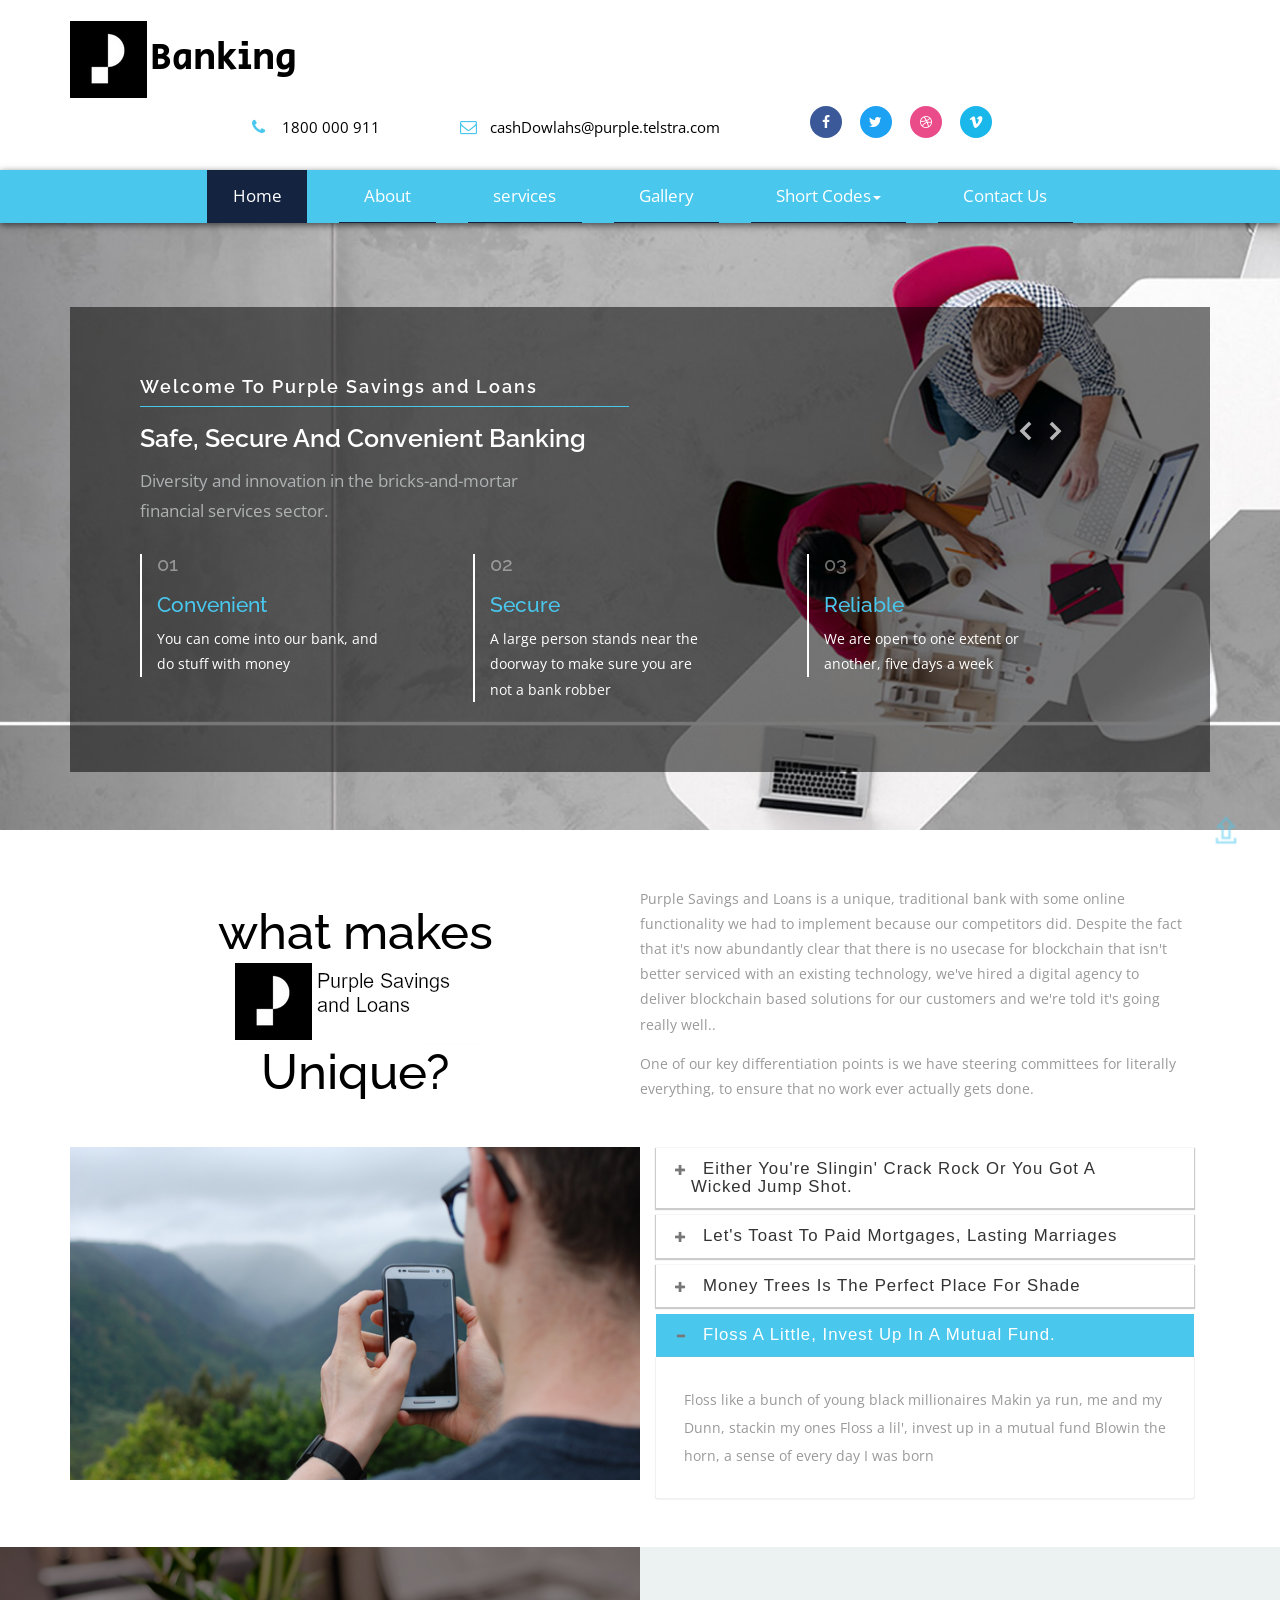
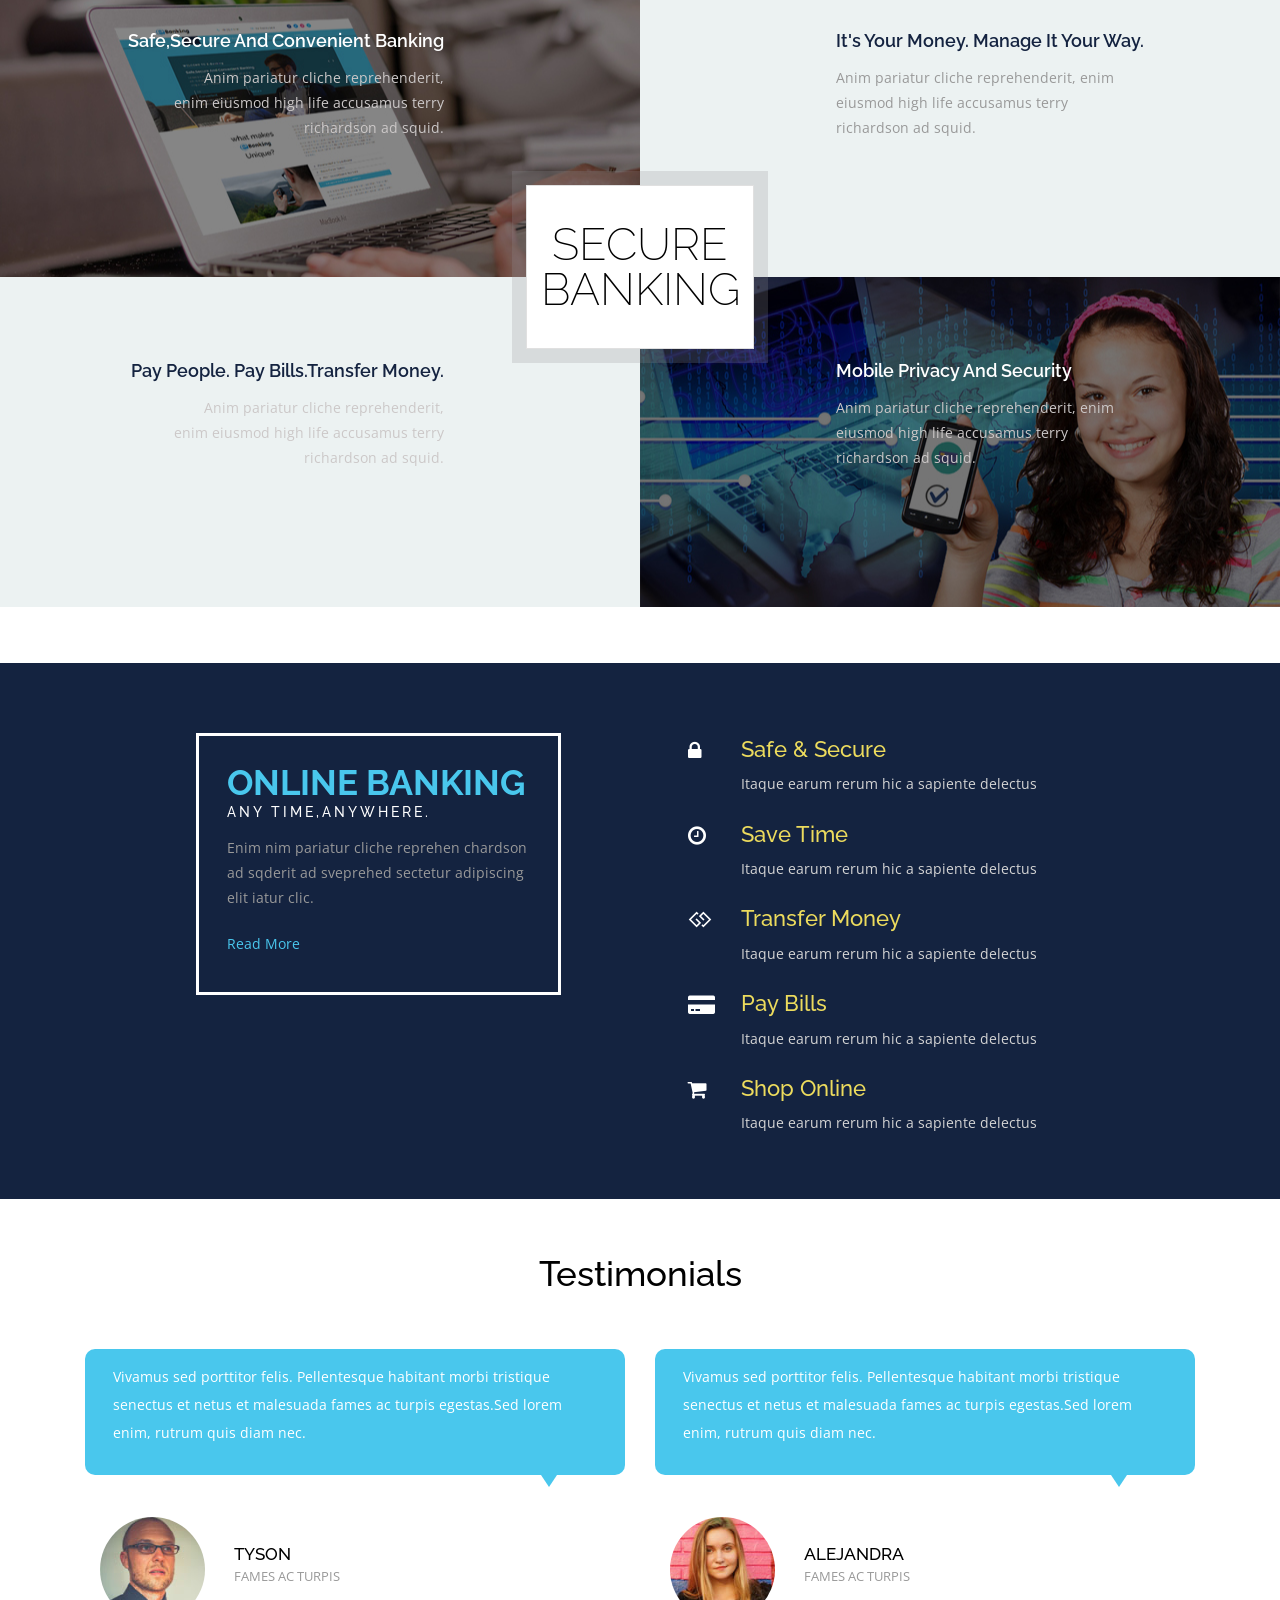
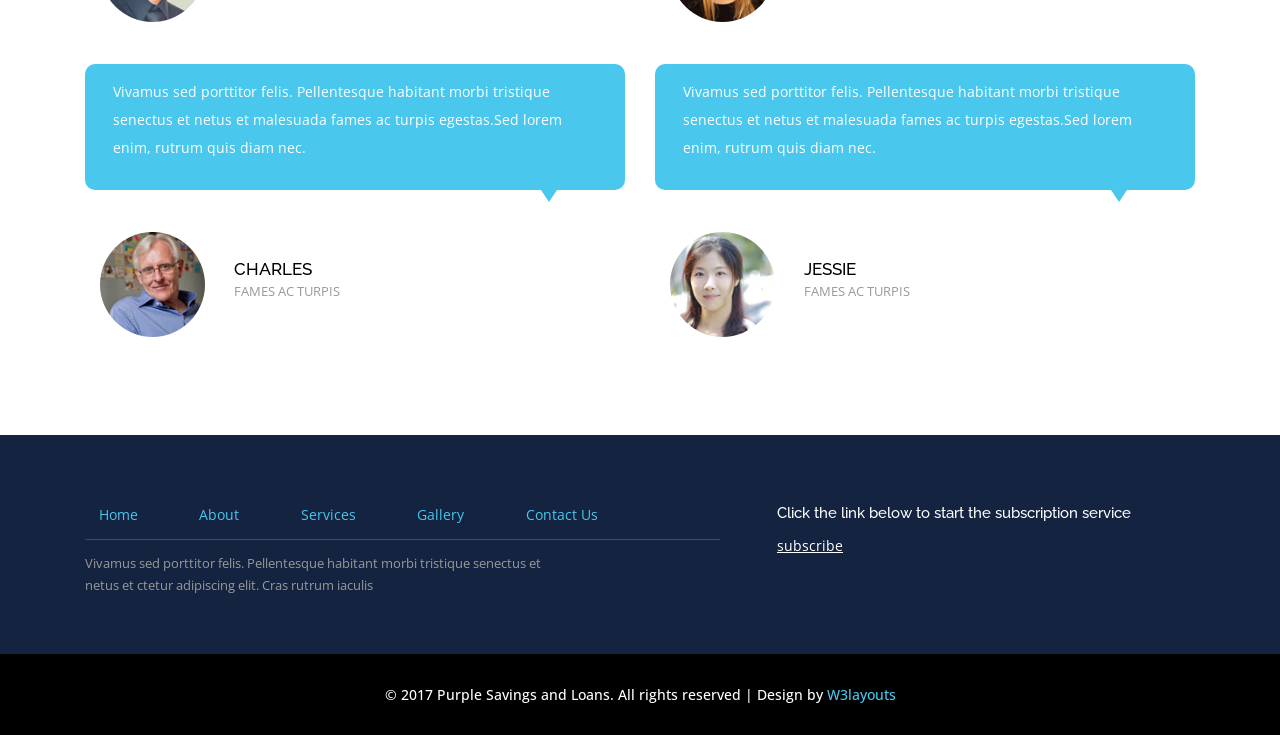
==== commit af2cae74: "sneaky" ====
--- a/index.html
+++ b/index.html
@@ -273,7 +273,7 @@
 					<p>Anim pariatur cliche reprehenderit, enim eiusmod high life accusamus terry richardson ad squid.</p>
 				</div>
 				<div class="col-md-6 col-sm-6 w3ls-abg w3ls-abg2 abg4">
-					<h4>it’s your money. manage it your way.</h4>
+					<h4>it's your money. manage it your way.</h4>
 					<p>Anim pariatur cliche reprehenderit, enim eiusmod high life accusamus terry richardson ad squid.</p>
 				</div>
 				<div class="col-md-6  col-sm-6 w3ls-abg w3ls-abg1 abg2">
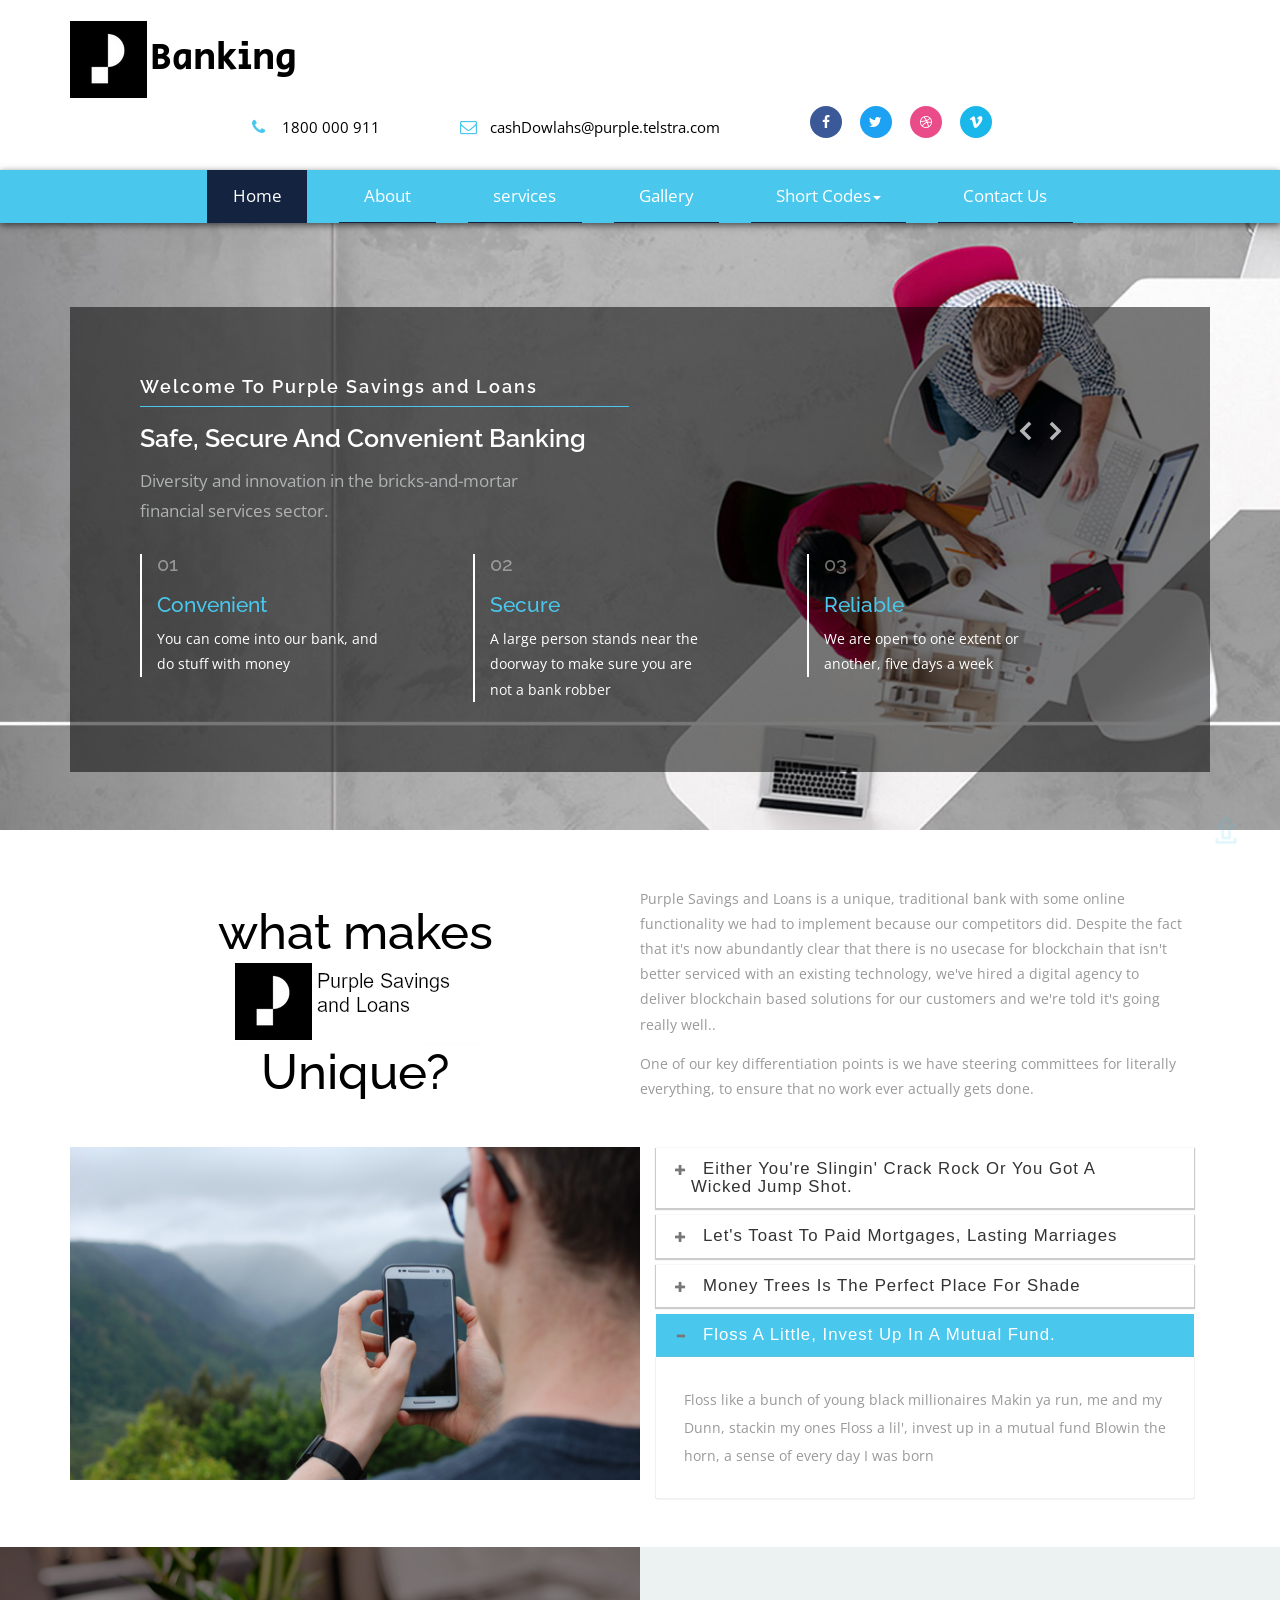
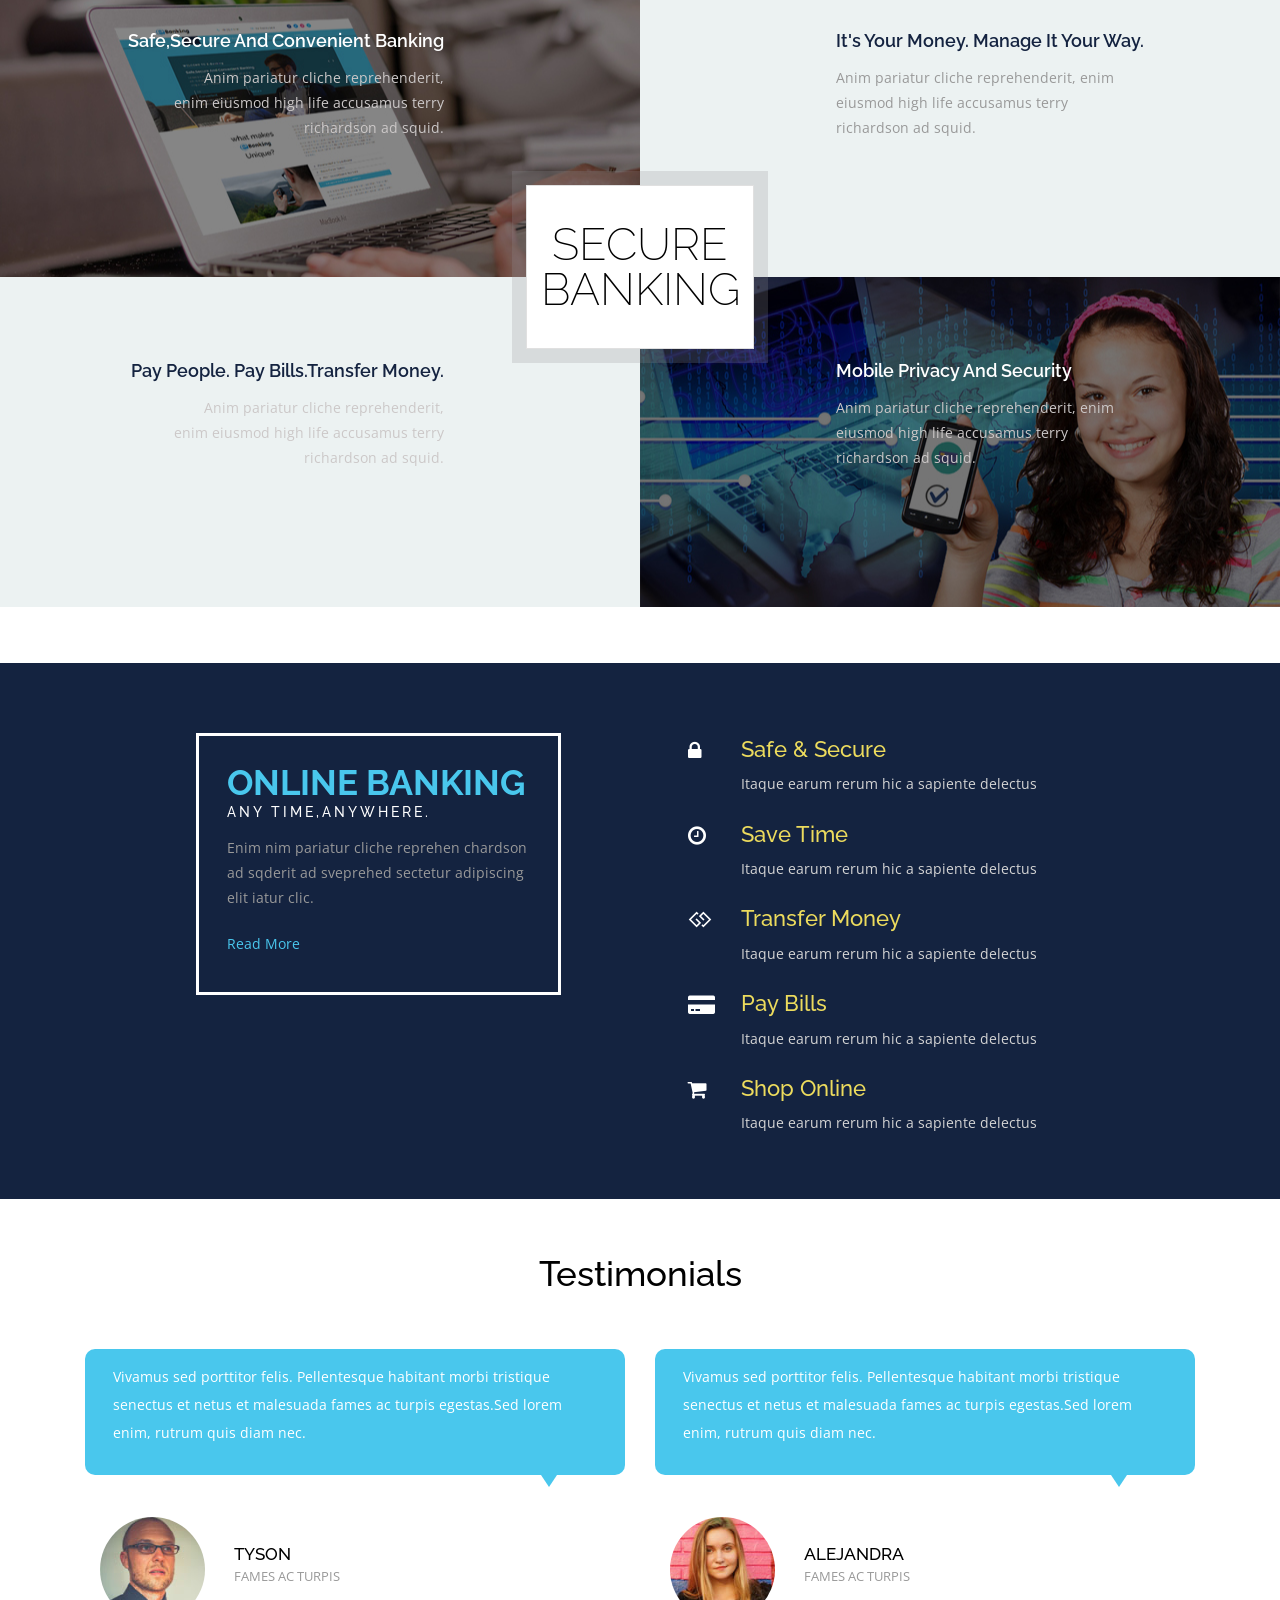
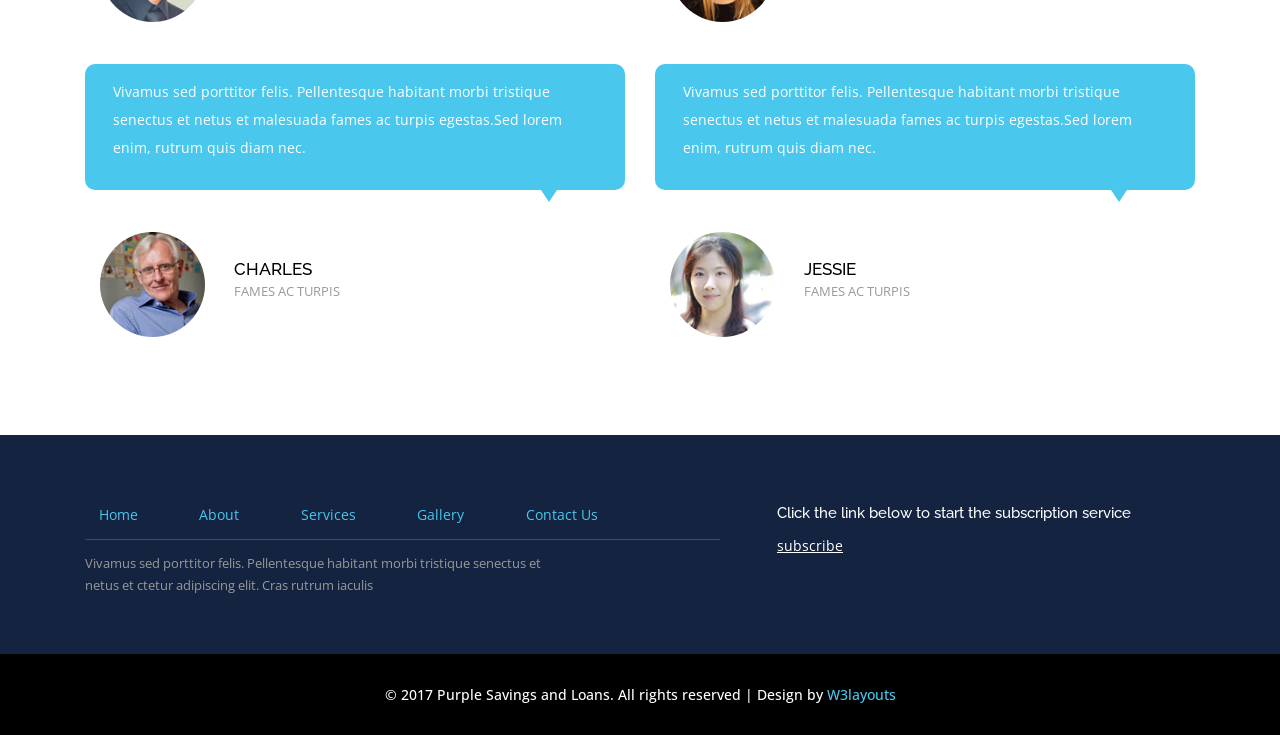
==== commit efddf4a8: "Added netscape navigator support copy to the front page" ====
--- a/index.html
+++ b/index.html
@@ -138,7 +138,7 @@
 									<div class="col-md-4 col-sm-4 col-xs-4 w3l-bb-grid1">
 										<h5>03</h5>
 										<h4>reliable</h4>
-										<p>Certified for Internet Explorer 6!</p>
+										<p>Certified for Netscape Navigator!</p>
 									</div>
 									<div class="clearfix"></div>
 								</div>
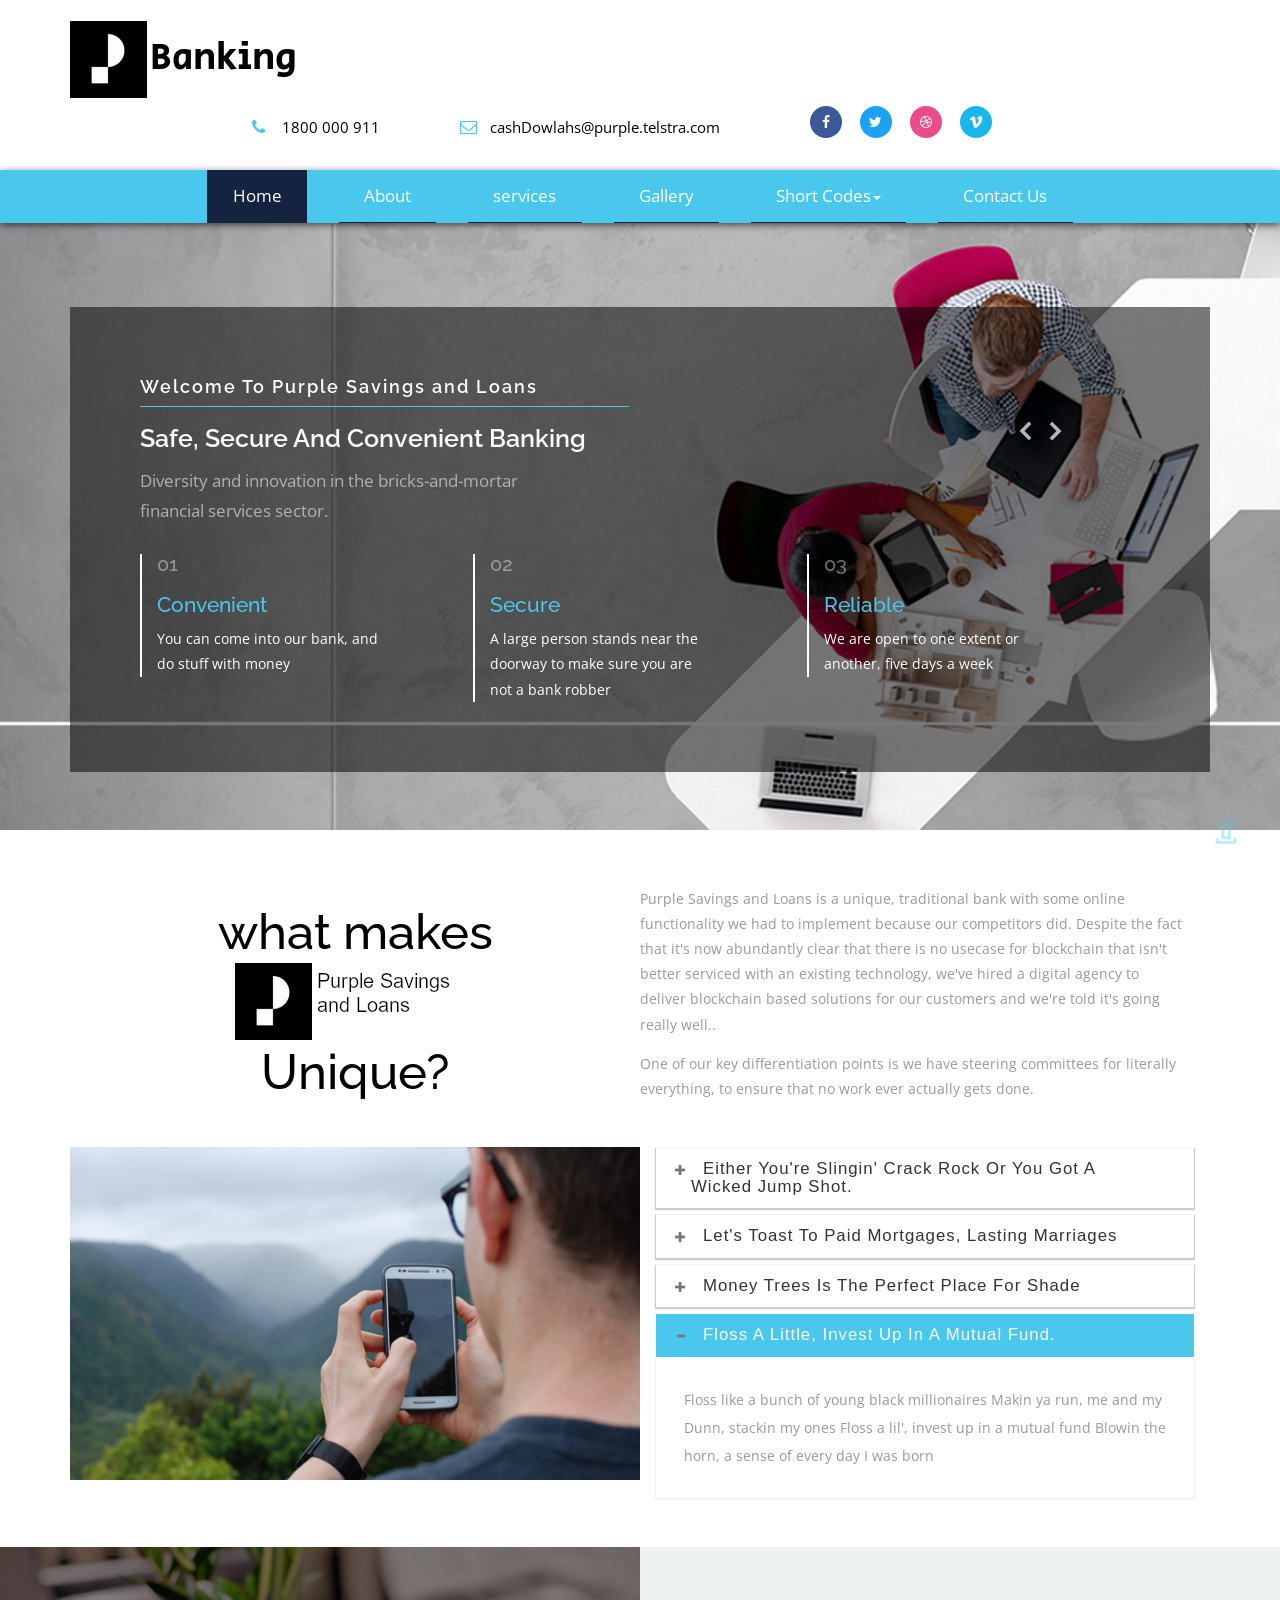
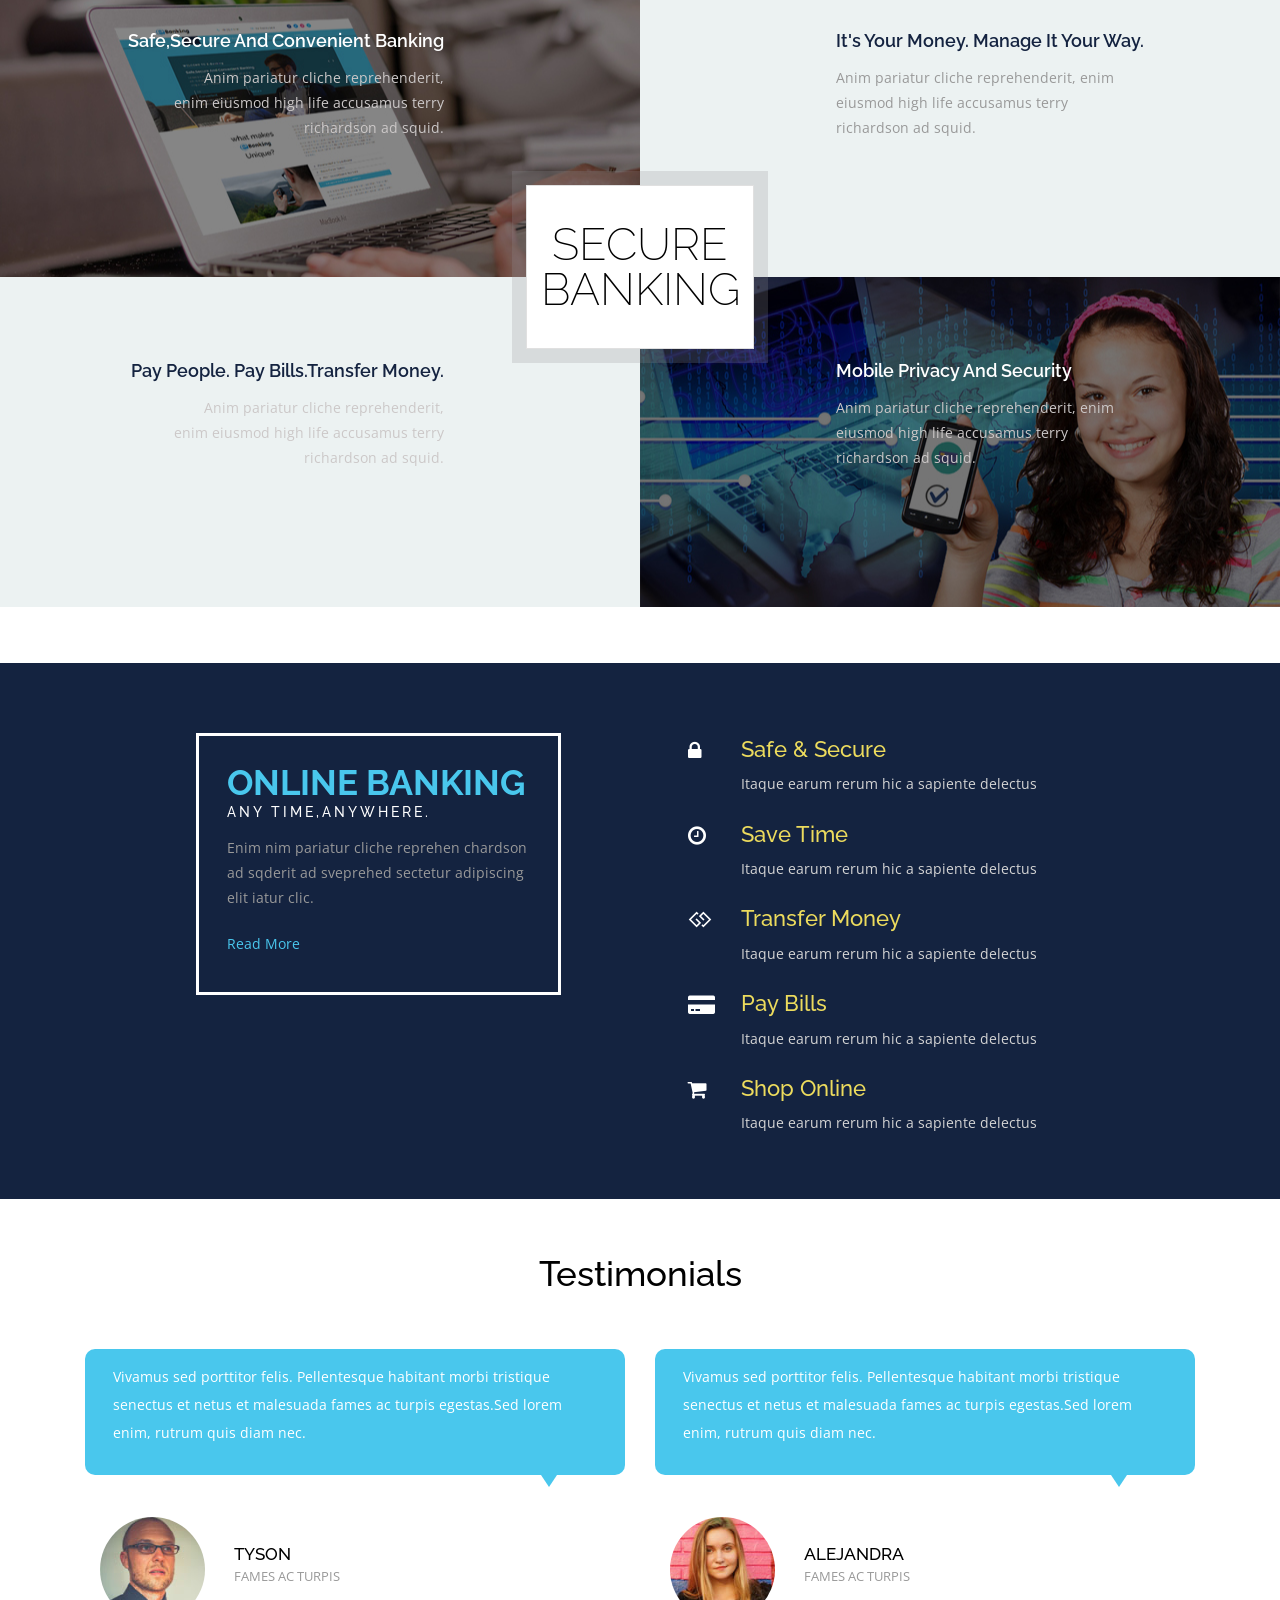
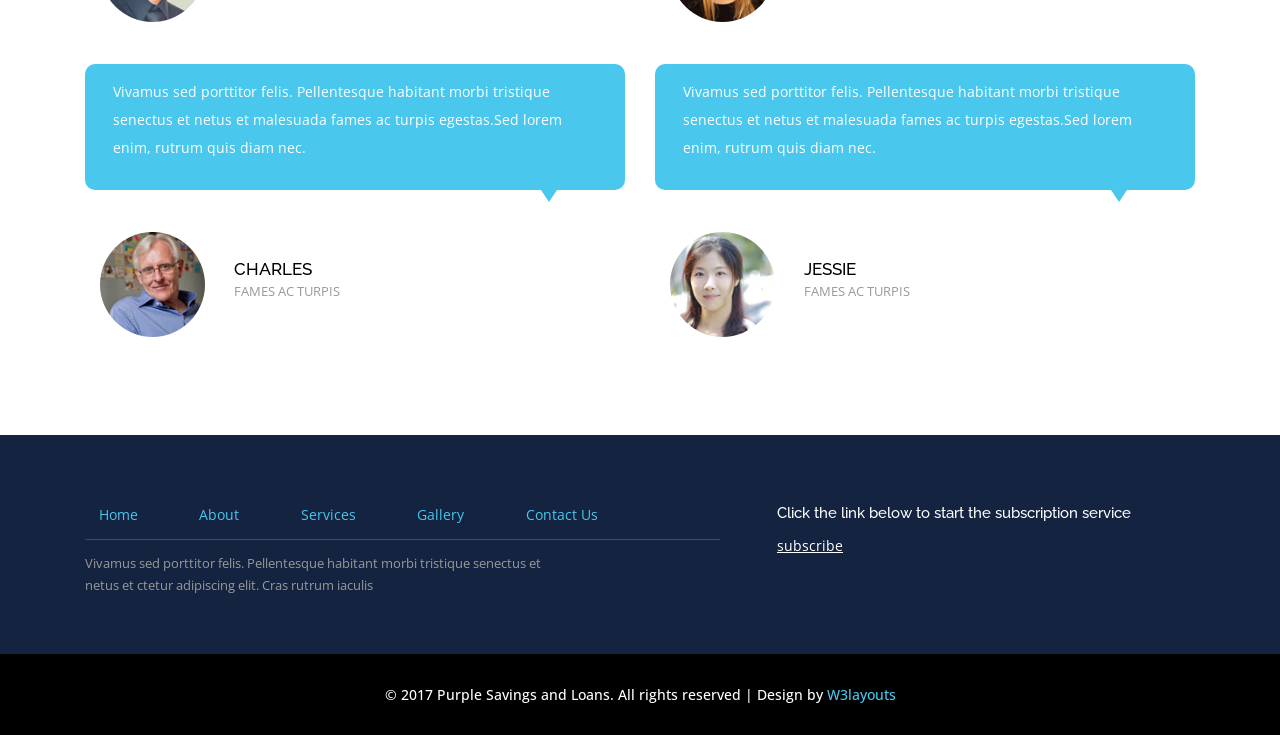
==== commit 52710643: "Changed title" ====
--- a/index.html
+++ b/index.html
@@ -8,7 +8,7 @@
 <!DOCTYPE html>
 <html lang="en">
 <head>
-<title>Purple Savings and Loans a Banking Category Bootstrap Bootstrap Responsive website Template | Home :: w3layouts</title>
+<title>Purple Savings and Loans.</title>
 <meta name="viewport" content="width=device-width, initial-scale=1">
 <meta http-equiv="Content-Type" content="text/html; charset=utf-8" />
 <meta name="keywords" content="Purple Savings and Loans Responsive web template, Bootstrap Web Templates, Flat Web Templates, Android Compatible web template, 
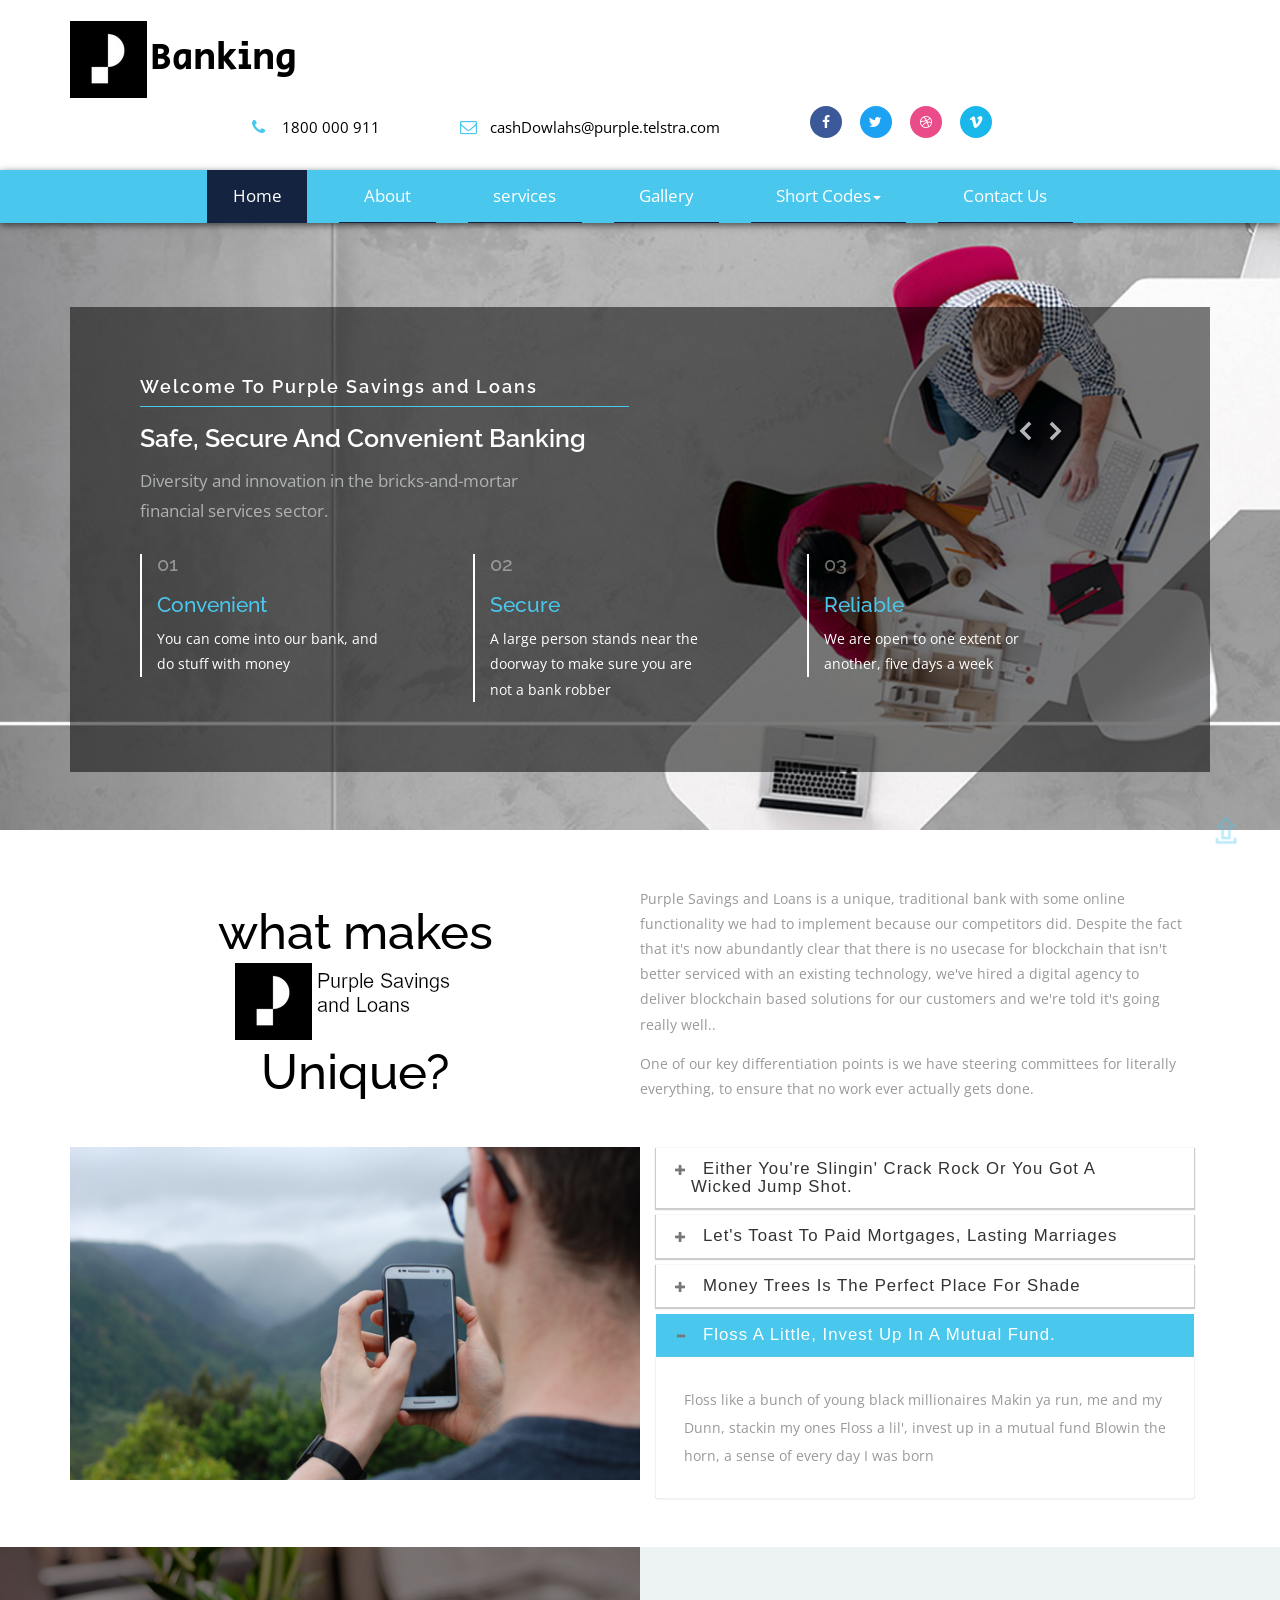
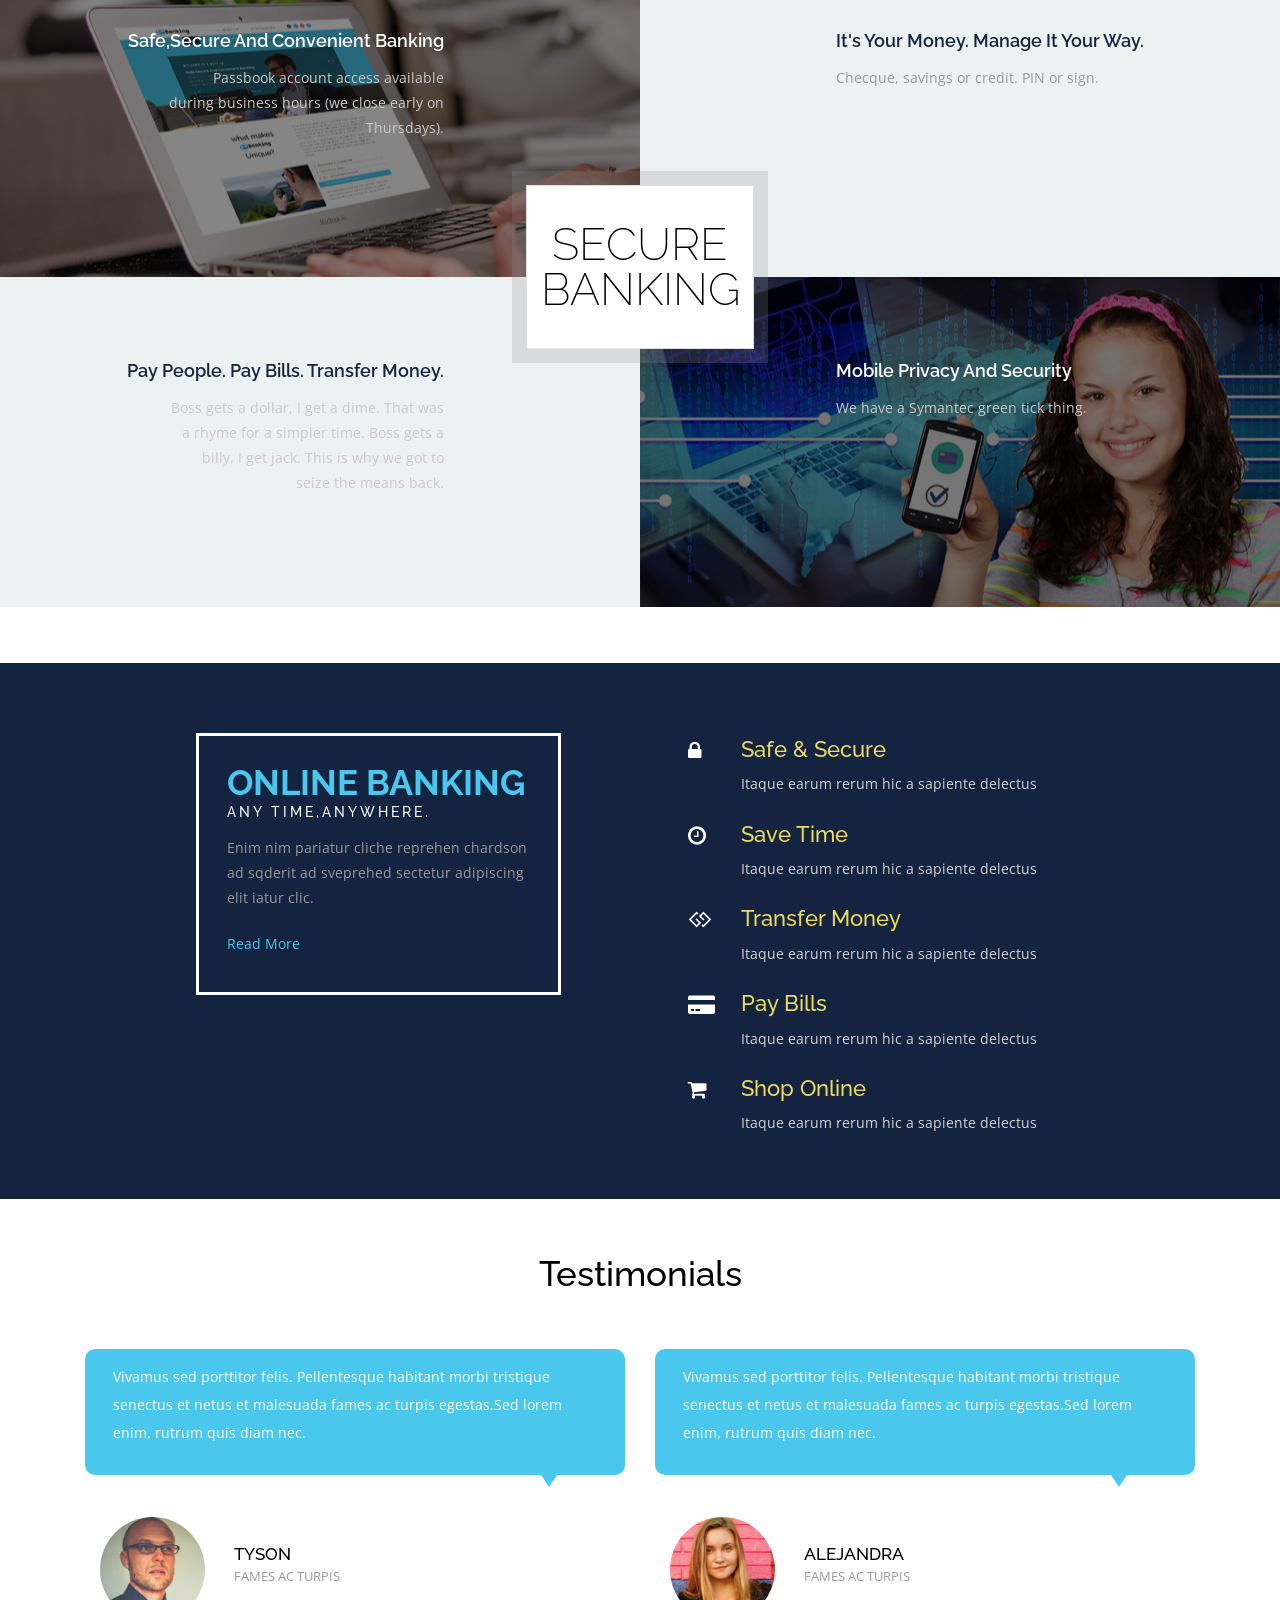
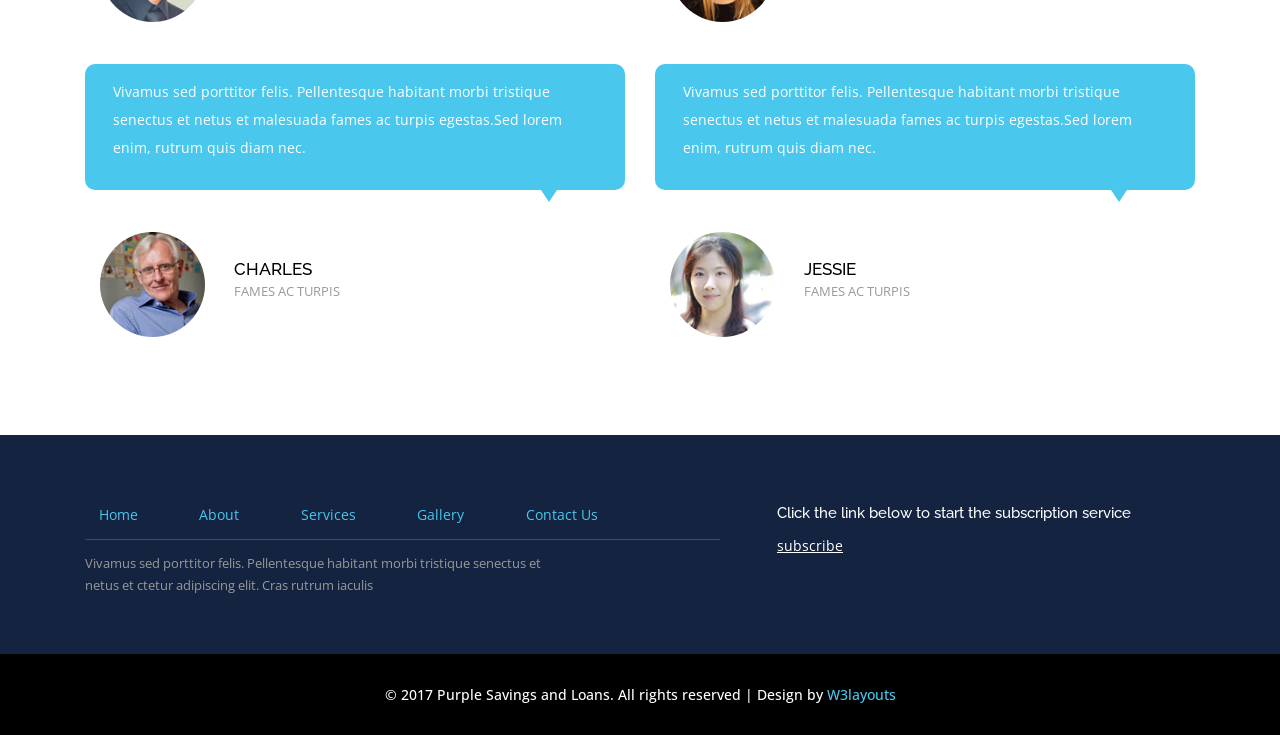
==== commit a9b7334b: "Website copy update for testimonials" ====
--- a/index.html
+++ b/index.html
@@ -11,8 +11,7 @@
 <title>Purple Savings and Loans.</title>
 <meta name="viewport" content="width=device-width, initial-scale=1">
 <meta http-equiv="Content-Type" content="text/html; charset=utf-8" />
-<meta name="keywords" content="Purple Savings and Loans Responsive web template, Bootstrap Web Templates, Flat Web Templates, Android Compatible web template, 
-	SmartPhone Compatible web template, free WebDesigns for Nokia, Samsung, LG, Sony Ericsson, Motorola web design" />
+<meta name="keywords" content="Purple Savings and Loans Responsive" />
 <script type="application/x-javascript"> addEventListener("load", function() { setTimeout(hideURLbar, 0); }, false); function hideURLbar(){ window.scrollTo(0,1); } </script>
 <!-- Custom Theme files -->
 <link href="css/bootstrap.css" type="text/css" rel="stylesheet" media="all">
@@ -270,19 +269,19 @@
 				</div>
 				<div class="col-md-6 col-sm-6 w3ls-abg w3ls-abg1 abg1">
 					<h4>Safe,secure and convenient banking</h4>
-					<p>Anim pariatur cliche reprehenderit, enim eiusmod high life accusamus terry richardson ad squid.</p>
+					<p>Passbook account access available during business hours (we close early on Thursdays).</p>
 				</div>
 				<div class="col-md-6 col-sm-6 w3ls-abg w3ls-abg2 abg4">
 					<h4>it's your money. manage it your way.</h4>
-					<p>Anim pariatur cliche reprehenderit, enim eiusmod high life accusamus terry richardson ad squid.</p>
+					<p>Checque, savings or credit. PIN or sign.</p>
 				</div>
 				<div class="col-md-6  col-sm-6 w3ls-abg w3ls-abg1 abg2">
-					<h4>Pay people. Pay bills.Transfer money.</h4>
-					<p>Anim pariatur cliche reprehenderit, enim eiusmod high life accusamus terry richardson ad squid.</p>
+					<h4>Pay people. Pay bills. Transfer money.</h4>
+					<p>Boss gets a dollar, I get a dime. That was a rhyme for a simpler time. Boss gets a billy, I get jack. This is why we got to seize the means back.</p>
 				</div>
 				<div class="col-md-6 col-sm-6 w3ls-abg w3ls-abg2 abg3">
 					<h4>Mobile Privacy and Security</h4>
-					<p>Anim pariatur cliche reprehenderit, enim eiusmod high life accusamus terry richardson ad squid.</p>
+					<p>We have a Symantec green tick thing.</p>
 				</div>
 				
 				<div class="clearfix"> </div>
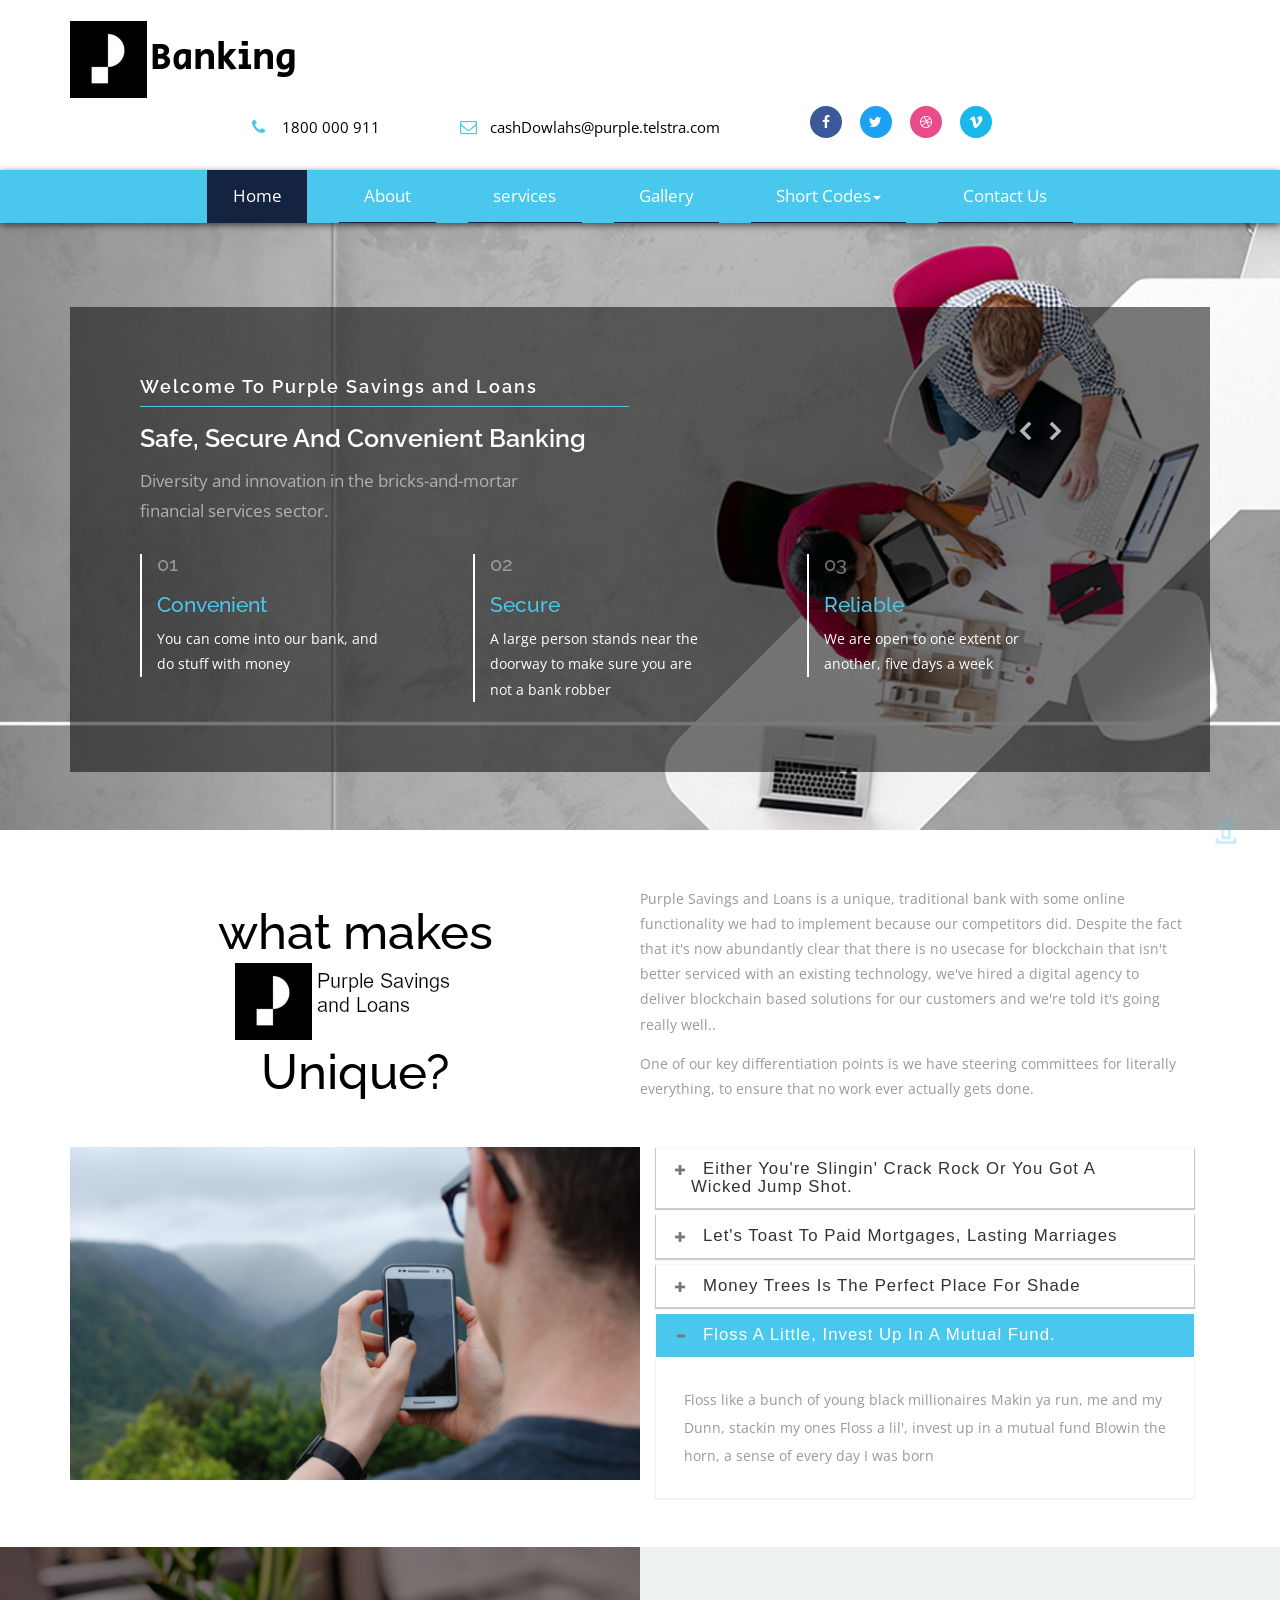
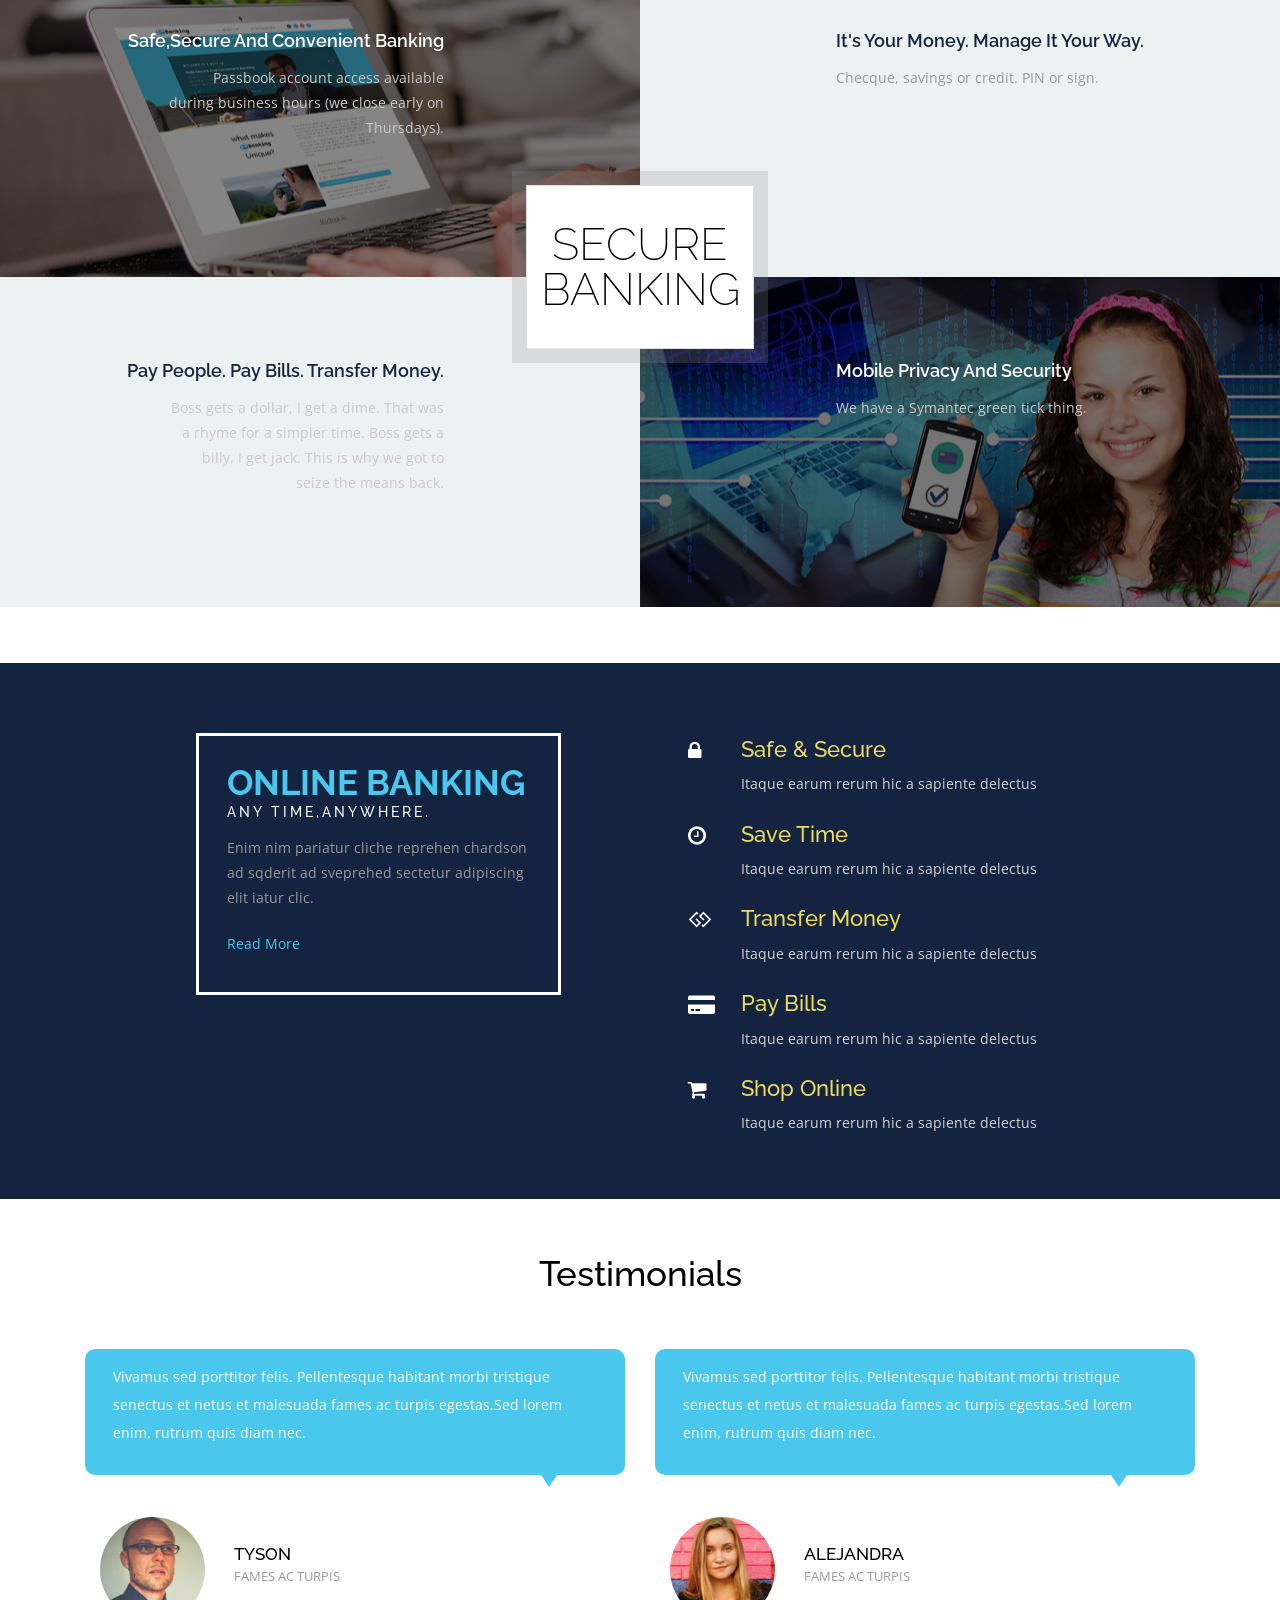
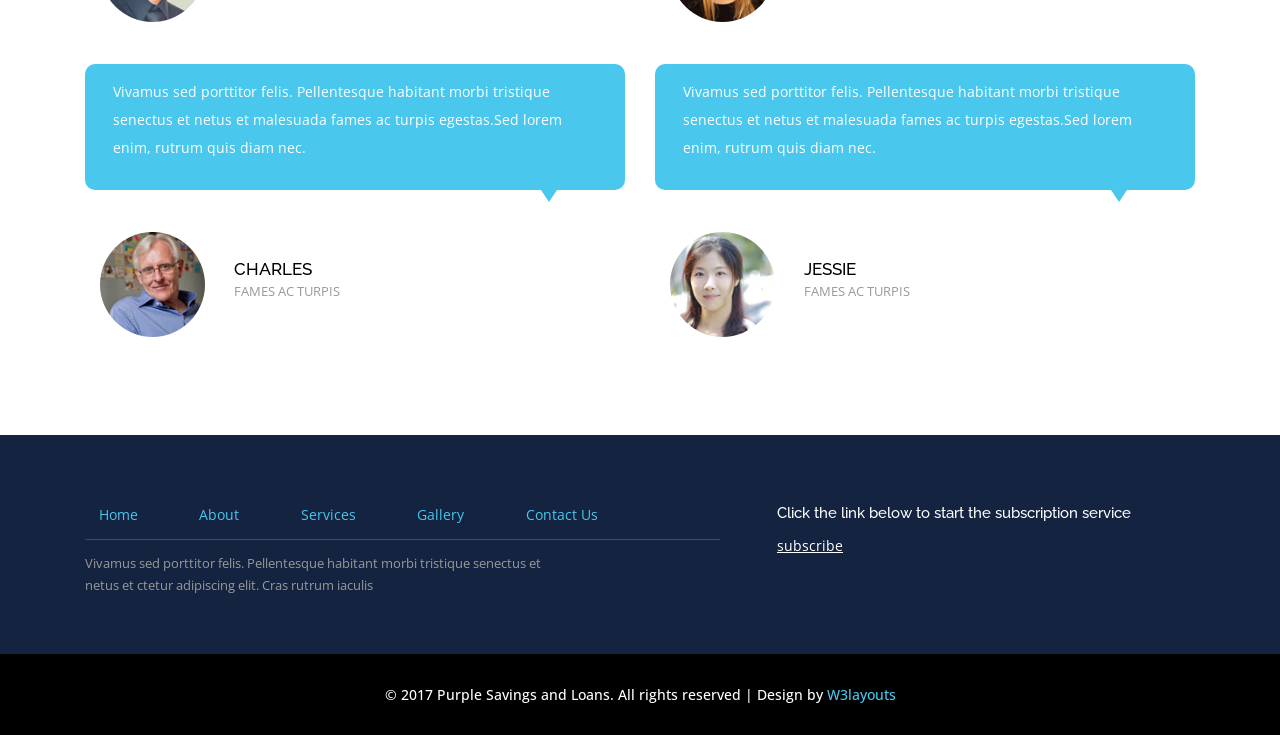
==== commit 5264e7ef: "Removed some comments" ====
--- a/index.html
+++ b/index.html
@@ -1,10 +1,3 @@
-
-<!--
-Author: W3layouts
-Author URL: http://w3layouts.com
-License: Creative Commons Attribution 3.0 Unported
-License URL: http://creativecommons.org/licenses/by/3.0/
--->
 <!DOCTYPE html>
 <html lang="en">
 <head>
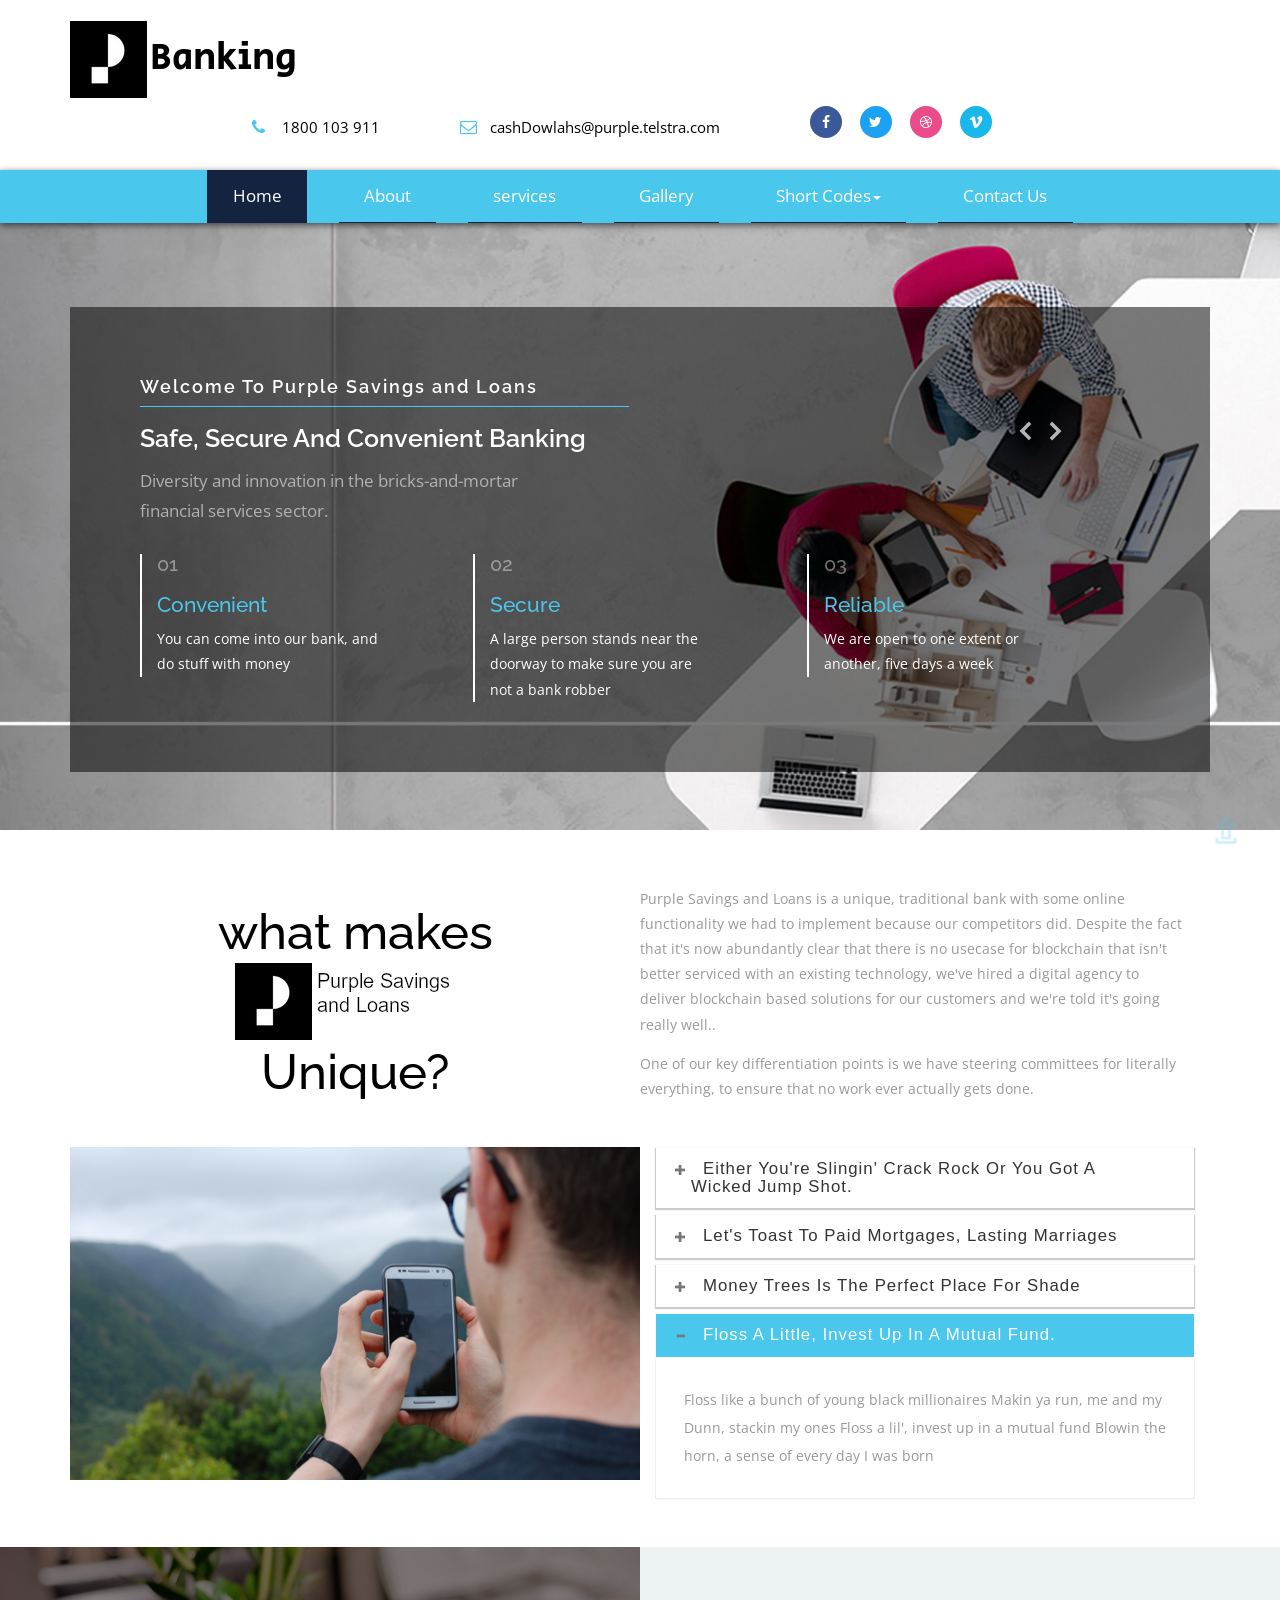
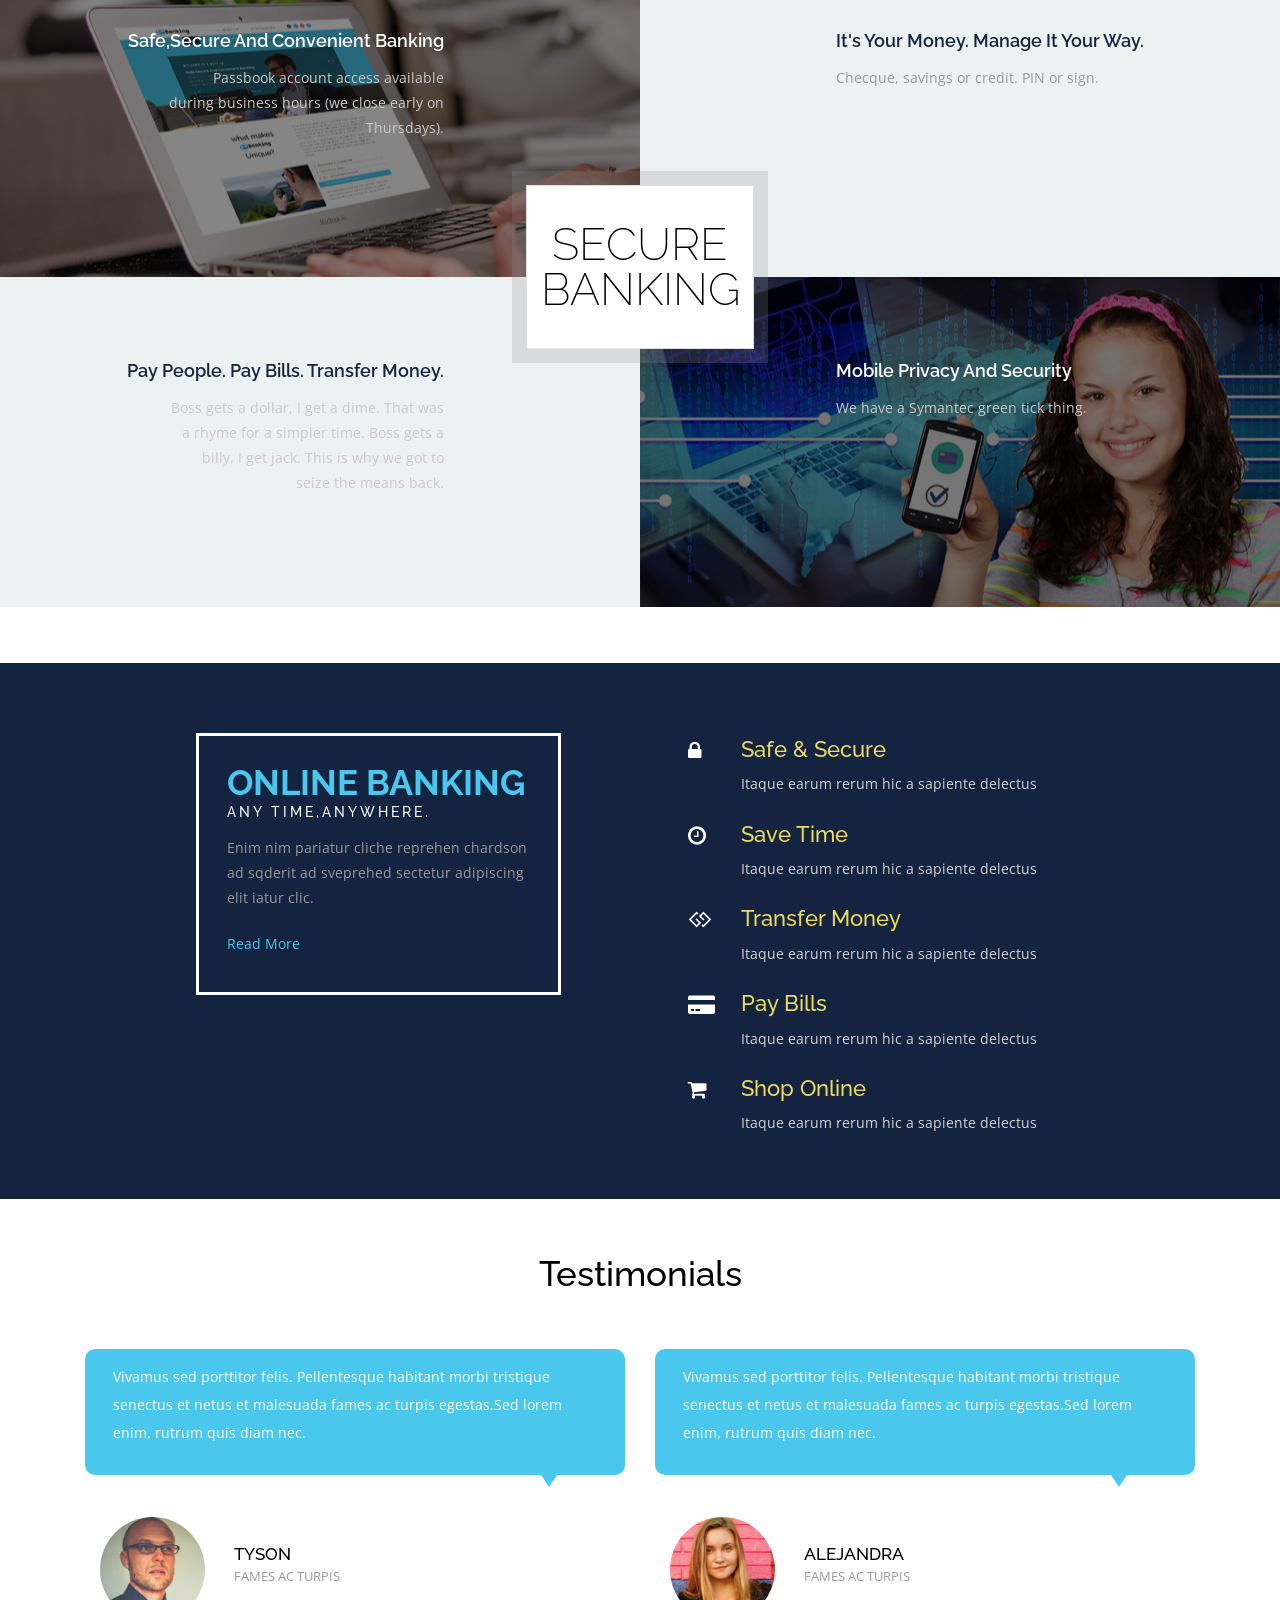
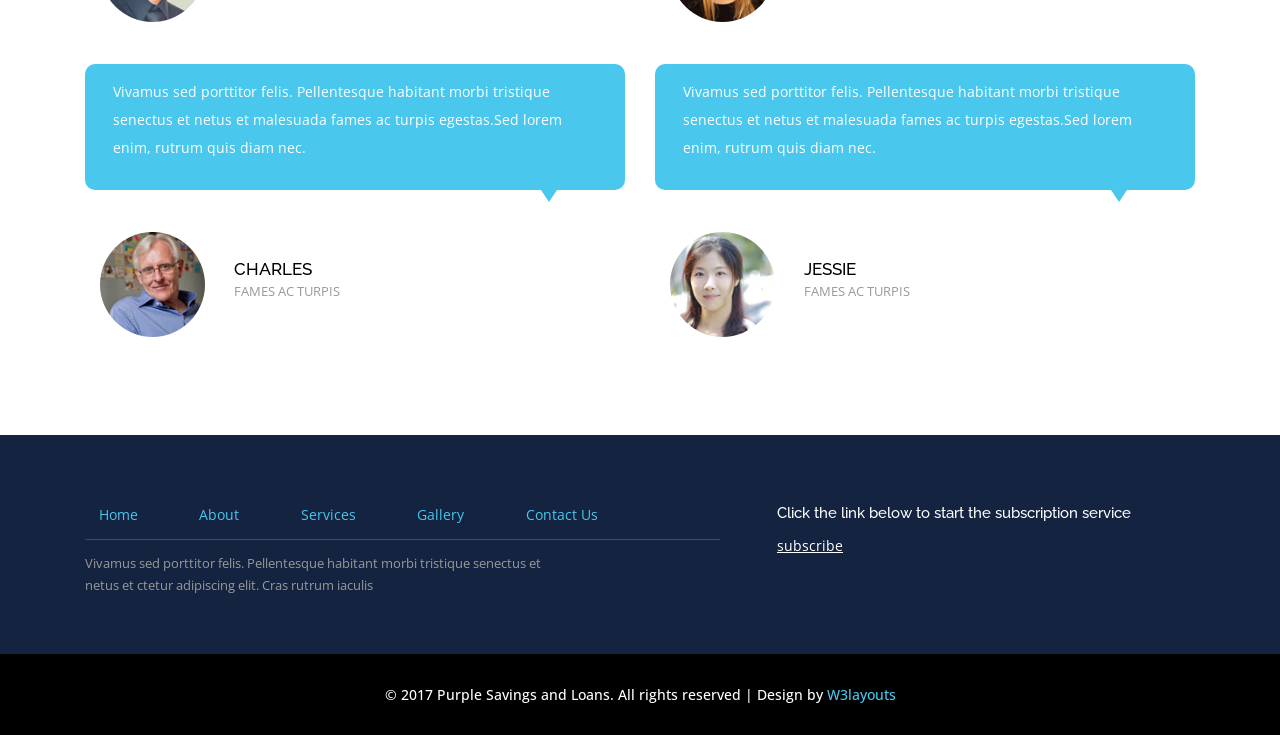
==== commit b128ea31: "Updated phone number" ====
--- a/index.html
+++ b/index.html
@@ -30,7 +30,7 @@
 				<div class="agileits-hdright nav navbar-nav">
 					<div class="header-w3top"><!-- header-top --> 
 						<ul class="w3l-nav-top">
-							<li><i class="fa fa-phone"></i><span> 1800 000 911 </span></li> 
+							<li><i class="fa fa-phone"></i><span> 1800 103 911 </span></li> 
 							<li><a href="mailto:example@mail.com"><i class="fa fa-envelope-o"></i><span>cashDowlahs@purple.telstra.com</span></a></li>
 						</ul>
 						<div class="clearfix"> </div> 	 
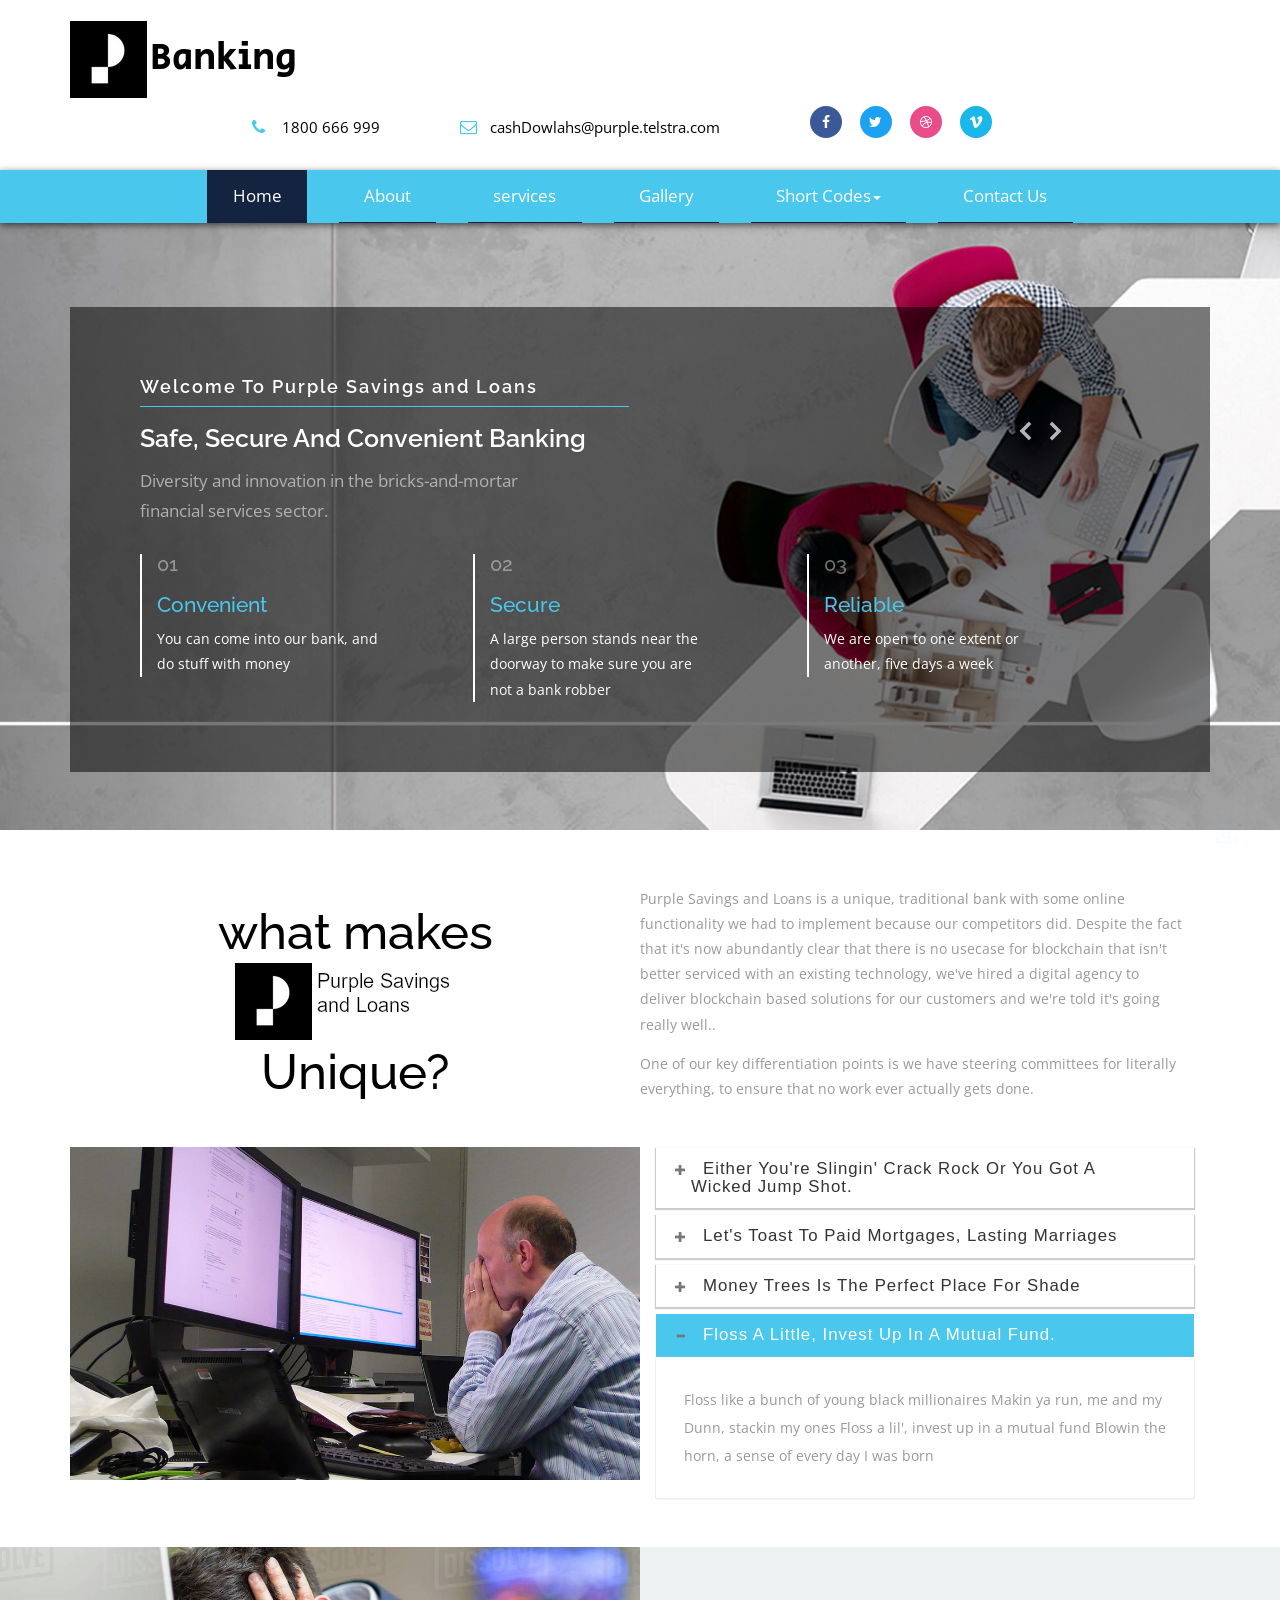
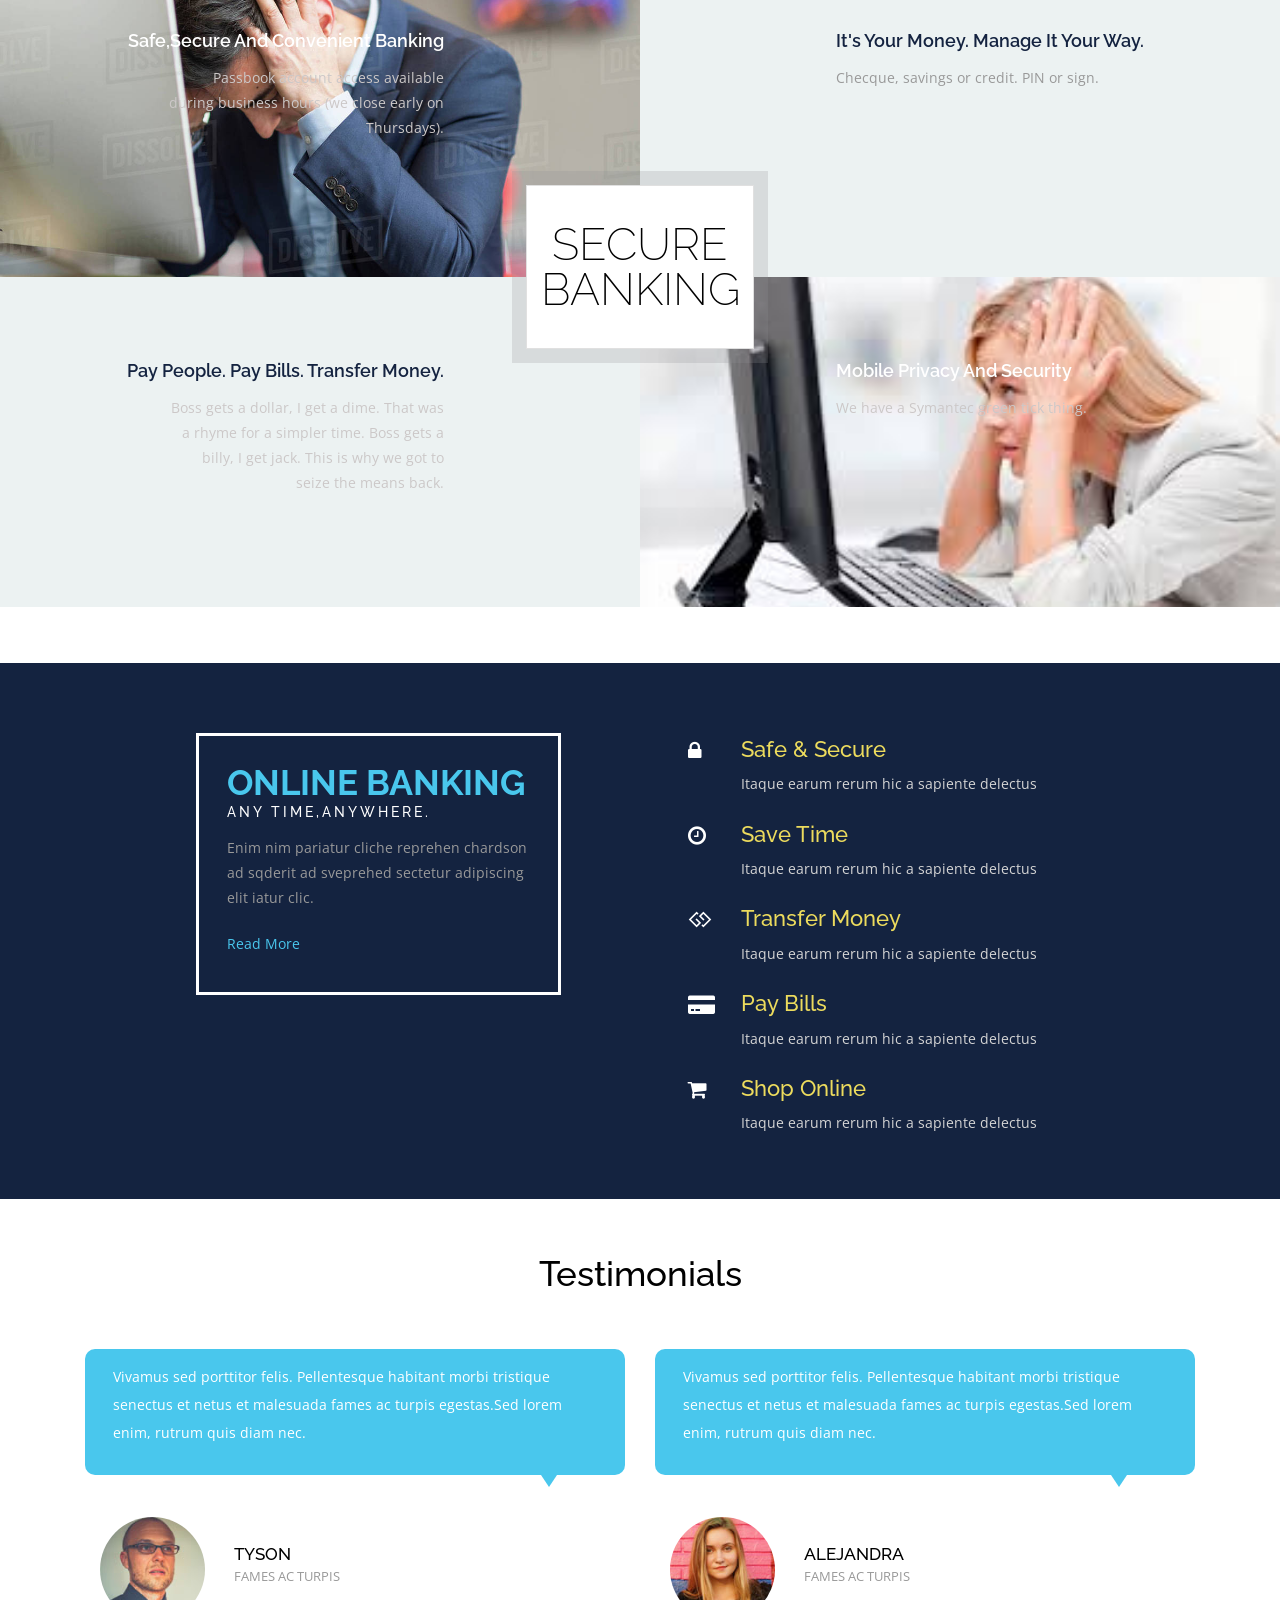
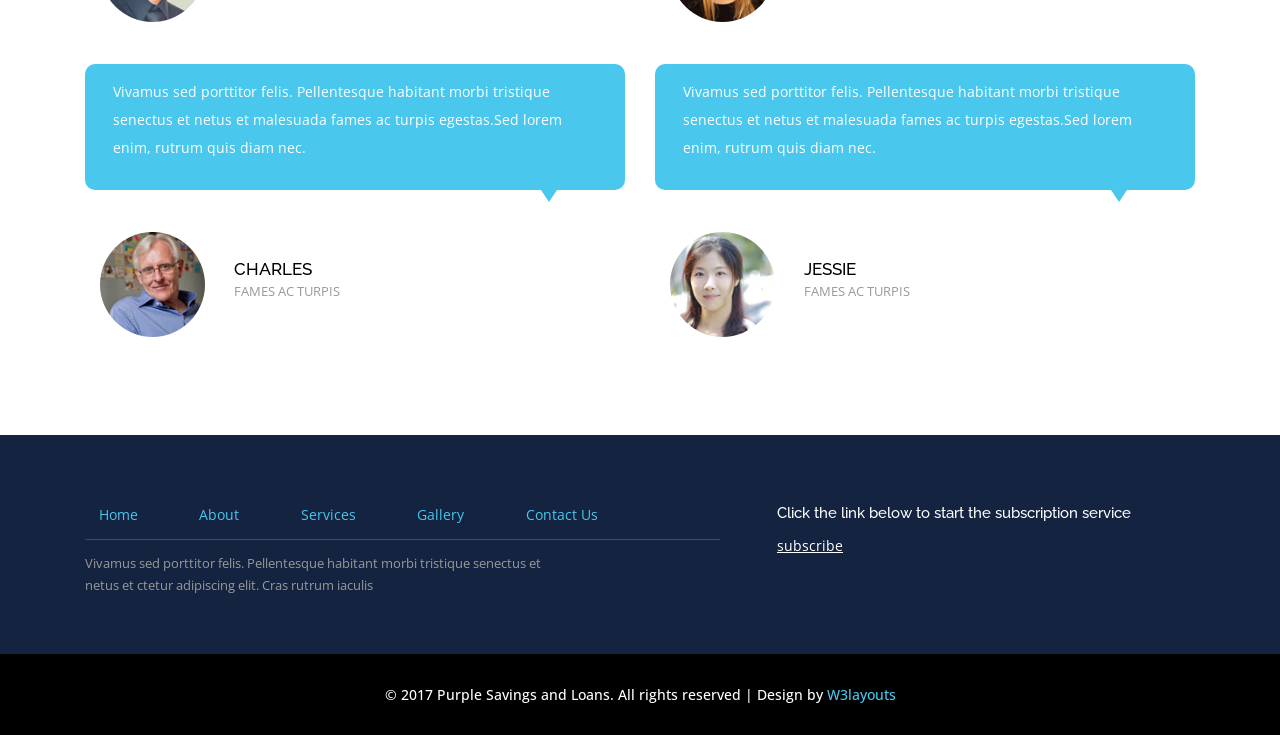
==== commit 69d81d29: "Updated the phone number for Sara in marketing" ====
--- a/index.html
+++ b/index.html
@@ -30,7 +30,7 @@
 				<div class="agileits-hdright nav navbar-nav">
 					<div class="header-w3top"><!-- header-top --> 
 						<ul class="w3l-nav-top">
-							<li><i class="fa fa-phone"></i><span> 1800 103 911 </span></li> 
+							<li><i class="fa fa-phone"></i><span> 1800 666 999 </span></li> 
 							<li><a href="mailto:example@mail.com"><i class="fa fa-envelope-o"></i><span>cashDowlahs@purple.telstra.com</span></a></li>
 						</ul>
 						<div class="clearfix"> </div> 	 
